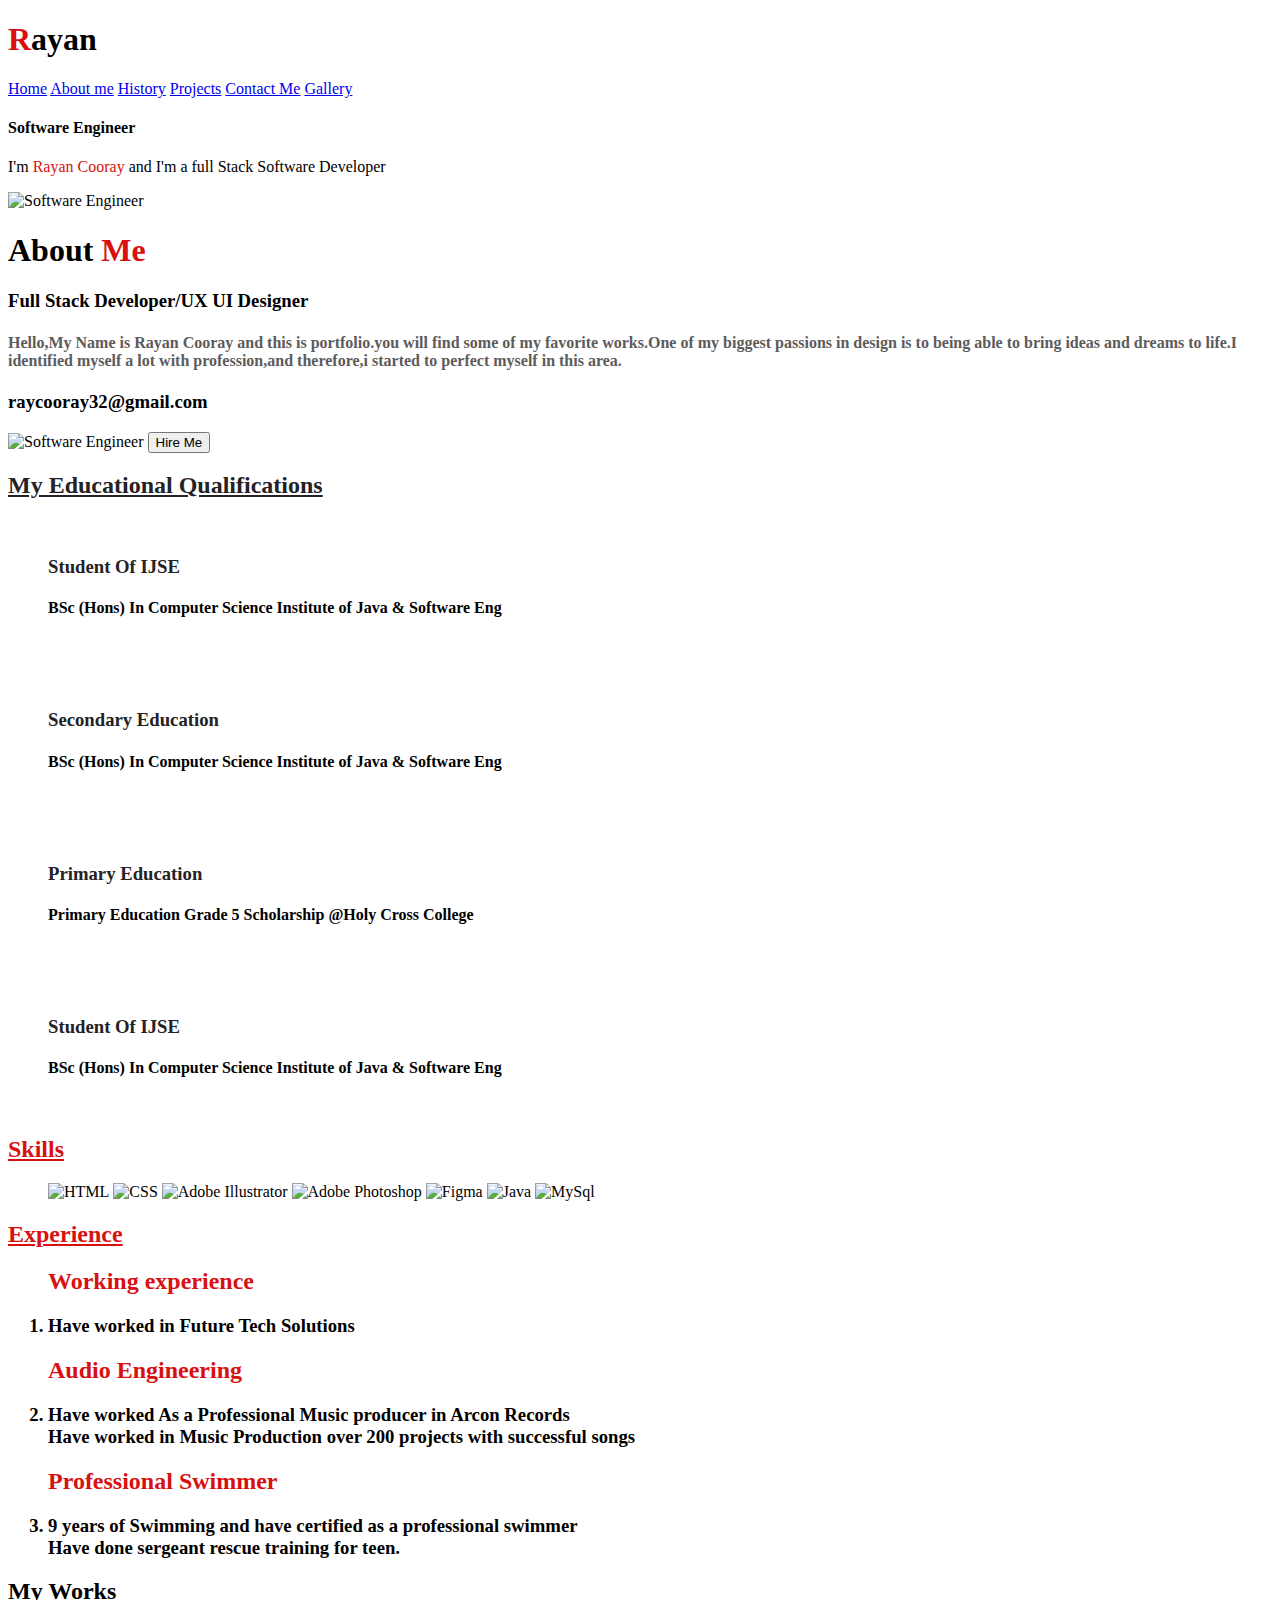
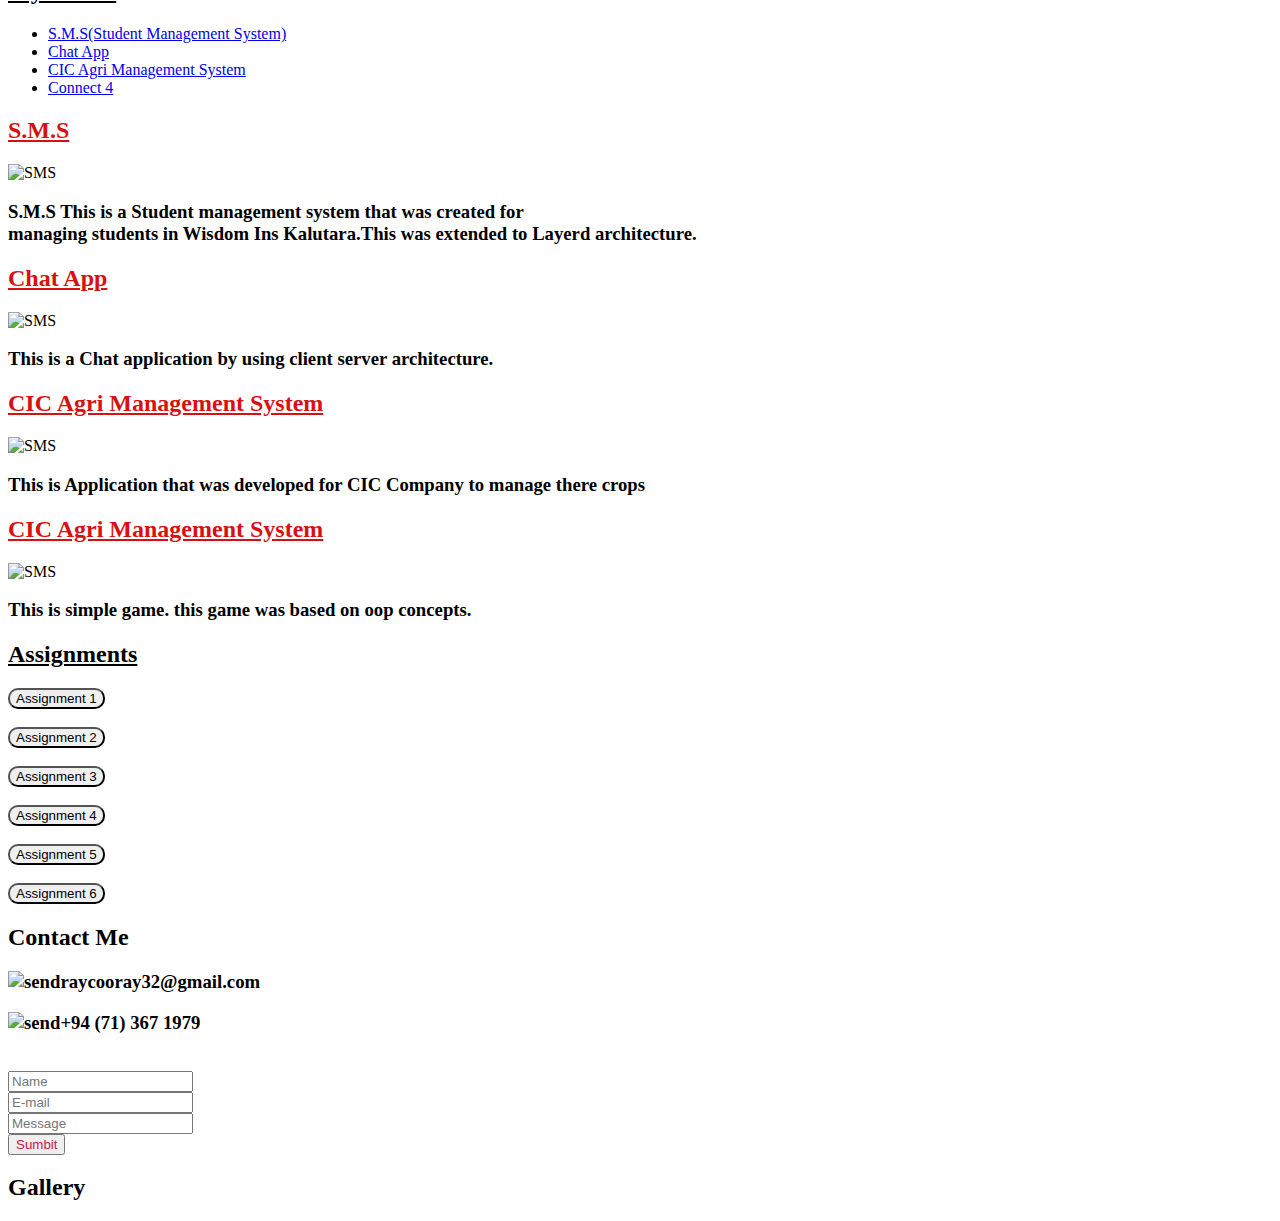
==== index.html @ 33681c3d "MyportForlio HTML rought coding full" ====
<!DOCTYPE html>
<html lang="en">
<head>
    <meta charset="UTF-8">
    <title>My PortFolio</title>
    <meta name="viewport" content="width=device-width,initial scale=1.0">

</head>
<body>

    <h1 ><span style="color: #d81010">R</span>ayan</h1>

    <aside>
        <nav>
            <a href="#home">Home</a>
            <a href="#About">About me</a>
            <a href="#HISTORY">History</a>
            <a href="#Projects">Projects</a>
            <a href="#Contact">Contact Me</a>
            <a href="##Gallery">Gallery</a>
        </nav>
    </aside>

    <h4>Software Engineer</h4>
    <p id="home">I'm <span style="color: #d81010">Rayan Cooray </span>and I'm a full Stack Software Developer</p>

    <section>
        <img  src="../MyPortFolio/assests/IMG_E2604.JPG"alt="Software Engineer" width="200">
    </section>


    <main>
<h1 id="About" >About <span style="color:#d81010">Me</span></h1>

<h3>Full Stack Developer/UX UI Designer</h3>

<h4><span style="color: #5d5b5b">Hello,My Name is Rayan Cooray and this is portfolio.you will
    find some of my favorite works.One of my biggest passions
    in design is to being able to bring ideas and dreams to life.I
    identified myself a lot with profession,and therefore,i started
    to perfect myself in this area.
    </span>
</h4>

<h3 style="color: black">raycooray32@gmail.com</h3>

    <img src="assests/WhatsApp%20Image%202023-07-10%20at%2013.52.28.jpg" alt="Software Engineer" width="200">

<button>Hire Me</button>

</main>

    <main>
    <h2 id="HISTORY" STYLE="color:#242225"><u>My Educational Qualifications</u></h2>
    <section1>
        <ol>
        <img src="assests/Screenshot_2023-07-10_130328-removebg-preview.png" alt="" width="100">
        <h3  style="color: #242225">Student Of IJSE</h3>
        <h4>
            BSc (Hons) In Computer Science

            Institute of Java
            & Software Eng
        </h4>
        </ol>
        <br>

    </section1>

    <section2>
        <ol>
        <img src="assests/Custom-dimensions-500x150-px-removebg-preview.png" alt="" width="200">
        <h3  style="color: #242225">Secondary Education </h3>
        <h4>
            BSc (Hons) In Computer Science

            Institute of Java
            & Software Eng
        </h4>
        </ol>
        <br>

    </section2>

        <section3>
            <ol>
            <img src="assests/Custom-dimensions-500x150-px-removebg-preview.png" alt="" width="200">
            <h3  style="color: #242225">Primary Education </h3>
            <h4>
                Primary
                Education

                Grade 5 Scholarship

                @Holy Cross
                College


            </h4>
            </ol>
            <br>

        </section3>


        <section4>
            <ol>
            <img src="assests/logo-1-removebg-preview.png" alt="" width="100">
            <h3  style="color: #242225">Student Of IJSE</h3>
            <h4>
                BSc (Hons) In Computer Science

                Institute of Java
                & Software Eng
            </h4>
            </ol>
            <br>

        </section4>


    </main>

    <main>
        <h2 style="color: #d81010"><u>Skills</u></h2>
        <OL>
        <img src="assests/icons8-html-96.png" alt="HTML">
        <img src="assests/icons8-css-96.png" alt="CSS">
        <img src="assests/icons8-illustrator-96.png" alt="Adobe Illustrator">
        <img src="assests/icons8-photoshop-96.png" alt="Adobe Photoshop">
        <img src="assests/icons8-figma-96.png" alt="Figma">
        <img src="assests/icons8-js-96.png" alt="Java">
        <img src="assests/icons8-mysql-96.png" alt="MySql">
        </OL>
    </main>

    <main>
        <h2 style="color: #d81010"><u>Experience</u></h2>

        <ol>
            <h2 style="color: #d81010">Working experience
                <h3><li>Have worked in Future Tech Solutions</li></h3>
            </h2>


            <h2 style="color: #d81010">Audio Engineering
                <h3><li>
                    Have worked As a Professional Music
                    producer in Arcon Records
                    <br>
                    Have worked in Music Production over 200
                    projects with successful songs</li></h3>
            </h2>


            <h2 style="color: #d81010">Professional Swimmer
                <h3><li>
                    9 years of Swimming and have
                    certified as a professional swimmer
                    <br>
                    Have done sergeant rescue training for
                    teen.</li></h3>
            </h2>

        </ol>


    </main>

    <main>
        <h2 id="Projects"><b><u>My Works</u></b></h2>
        <ul>
            <li><a href="#SMS">S.M.S(Student Management System)</a></li>
            <li><a href="#Chat App">Chat App</a></li>
            <li><a href="#CIC">CIC Agri Management System</a></li>
            <li><a href="#Connect 4">Connect 4</a></li>
        </ul>
        
        <section id="SMS">
            <h2 style="color: #d81010"><u><b>S.M.S</b></u></h2>
            <img src="assests/student-management-system.png" alt="SMS" width="300">
            <h3>
                S.M.S
                This is a Student
                management system
                that was created for <BR>
                managing students in Wisdom Ins Kalutara.This was extended to Layerd architecture.
            </h3>
        </section>

        <section 2 id="Chat App">
            <h2 style="color: #d81010"><u><b>Chat App</b></u></h2>
            <img src="assests/in-app-chat-blog-cover-image.png" alt="SMS" width="300">
            <h3>
                This is a Chat application by using
                client server architecture.
            </h3>
        </section>

        <section 3 id="CIC">
            <h2 style="color: #d81010"><u><b>CIC Agri Management System</b></u></h2>
            <img src="assests/CIC_Holdings_logo.png" alt="SMS" width="300">
            <h3>
                This is Application that was developed for
                CIC Company to manage there crops
            </h3>
        </section>

        <section 4 id="Connect 4">
            <h2 style="color: #d81010"><u><b>CIC Agri Management System</b></u></h2>
            <img src="assests/download.jpg" alt="SMS" width="300">
            <h3>
                This is simple game.
                this game was based on oop concepts.
            </h3>
        </section>

    </main>

    <main>
        <h2><u>Assignments</u></h2>
        <button style="border-radius: 10px"><img src="assests/icons8-assignment-100.png" alt="">Assignment 1</button>
        <br>
        <br>
        <button style="border-radius: 10px"><img src="assests/icons8-assignment-100.png" alt="">Assignment 2</button>
        <br>
        <br>
        <button style="border-radius: 10px"><img src="assests/icons8-assignment-100.png" alt="">Assignment 3</button>
        <br>
        <br>
        <button style="border-radius: 10px"><img src="assests/icons8-assignment-100.png" alt="">Assignment 4</button>
        <br>
        <br>
        <button style="border-radius: 10px"><img src="assests/icons8-assignment-100.png" alt="">Assignment 5</button>
        <br>
        <br>
        <button style="border-radius: 10px"><img src="assests/icons8-assignment-100.png" alt="">Assignment 6</button>
    </main>

    <main>
        <h2 id="Contact">Contact Me</h2>
        <h3><img src="assests/icons8-send-100%20(1).png" alt="send" width="30">raycooray32@gmail.com</h3>
        <h3><img src="assests/icons8-call-96.png" alt="send" width="30">+94 (71) 367 1979</h3>
        <br>

        <input type="text"  placeholder="Name">
        <br>
        <input type="email" placeholder="E-mail" >
        <br>
        <input type="text" placeholder="Message">
        <br>
        <button style=color:#cd173f>Sumbit</button>
<!--        <input style="color: #d81010" type="button" value="sumbit">-->


    </main>

    <main>
        <h2 id="#Gallery">Gallery</h2>
    </main>




</body>

</html>
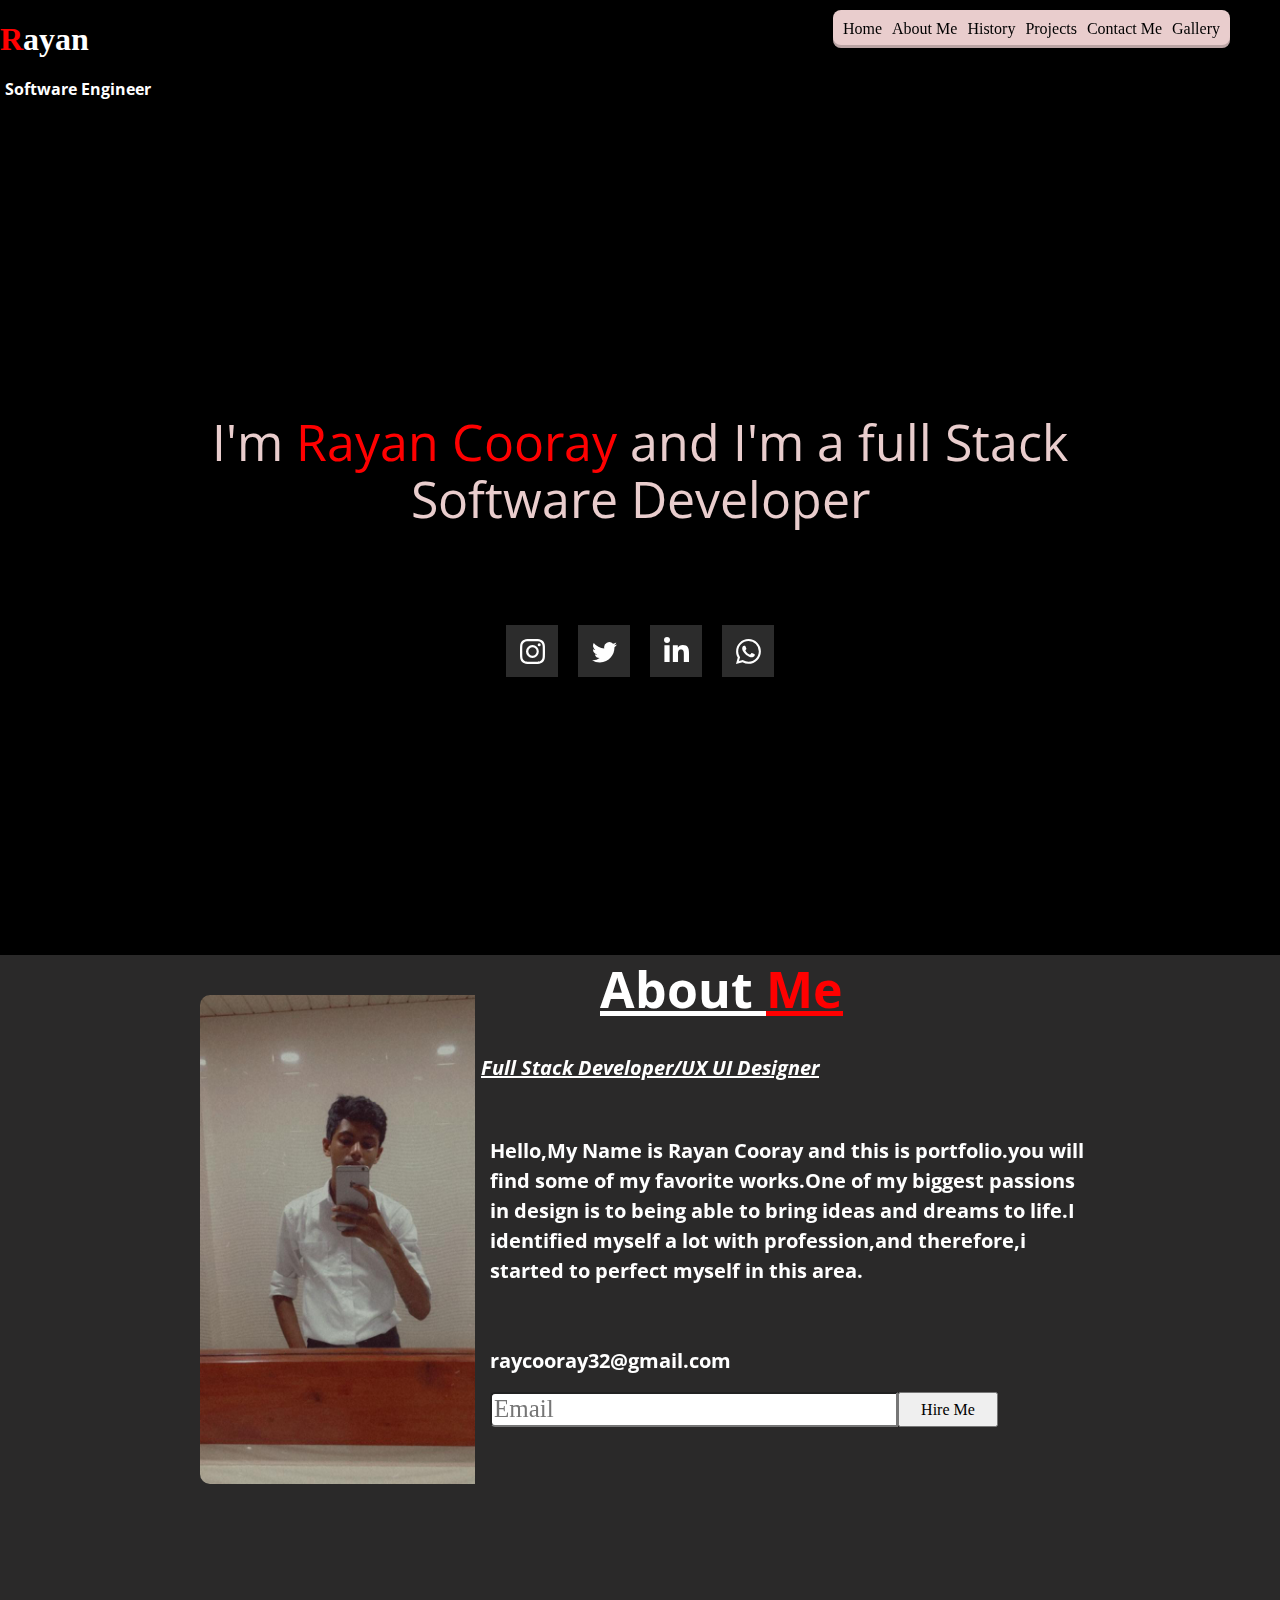
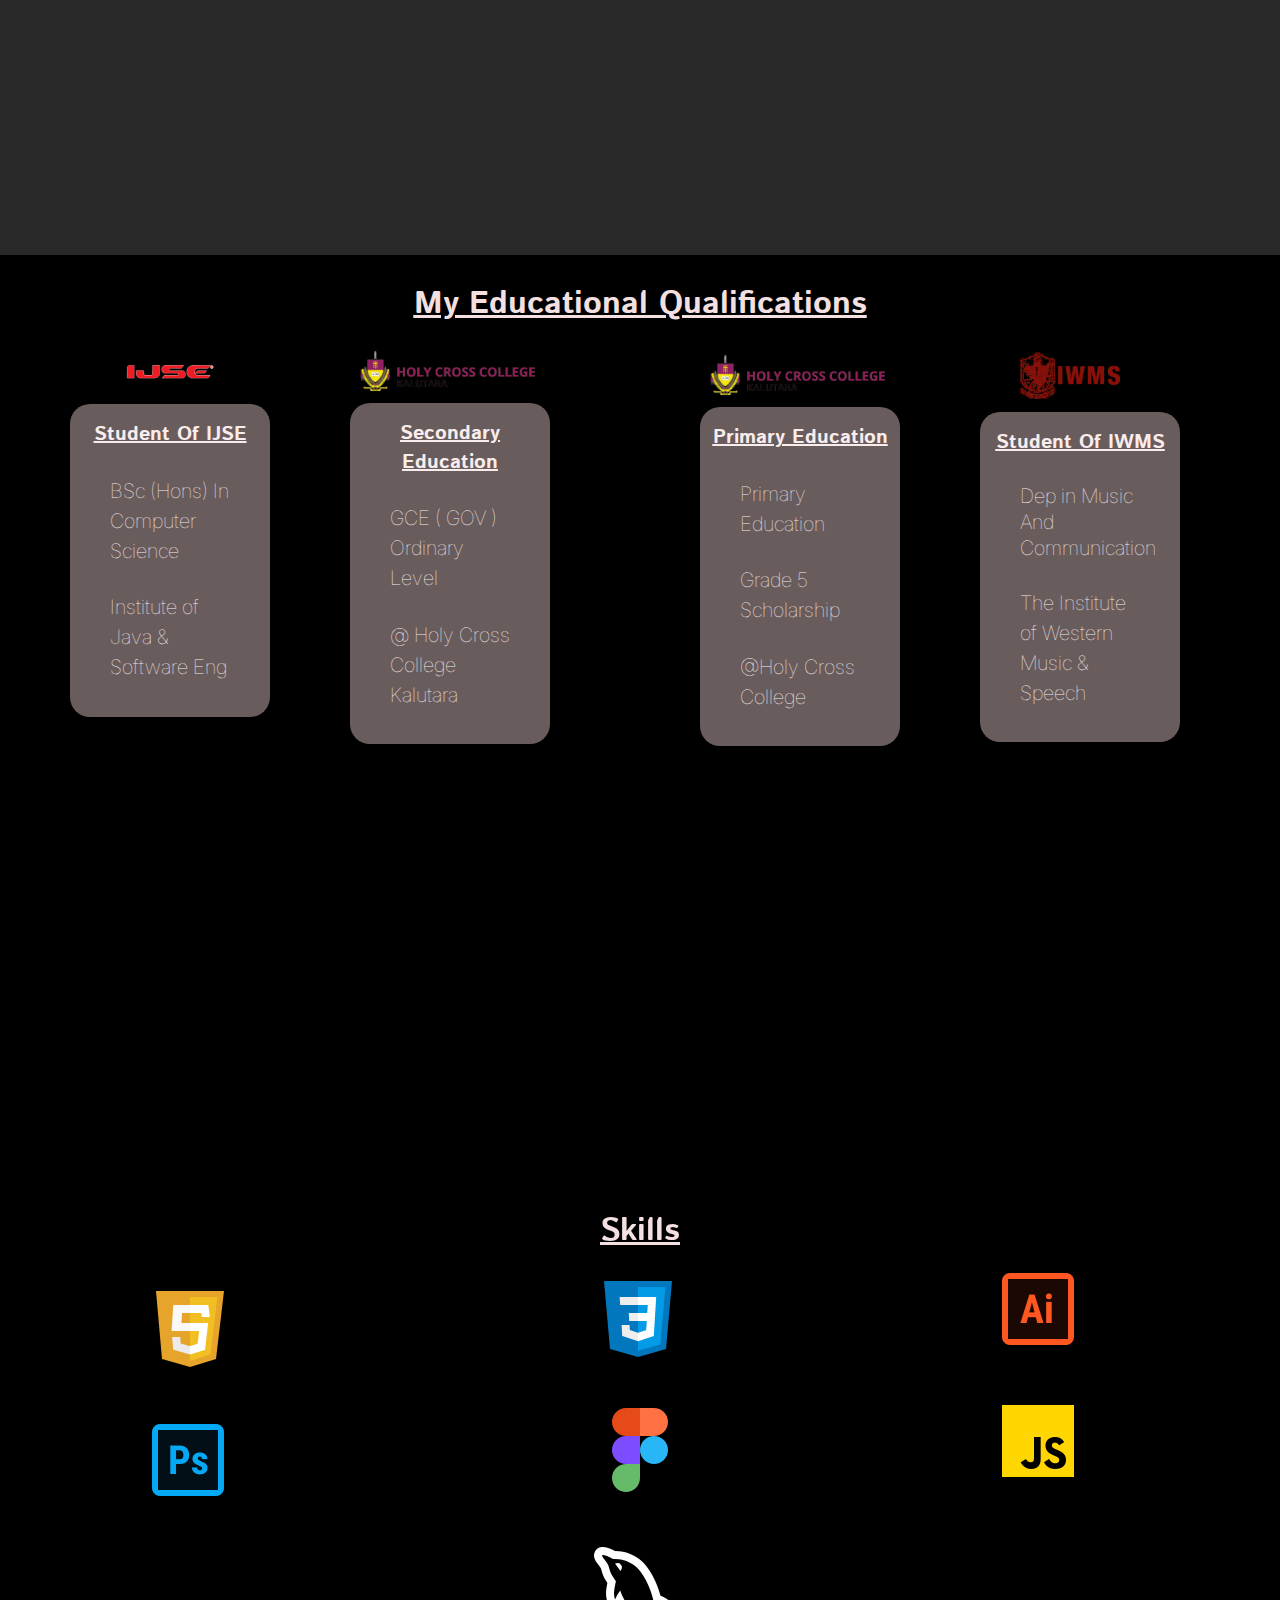
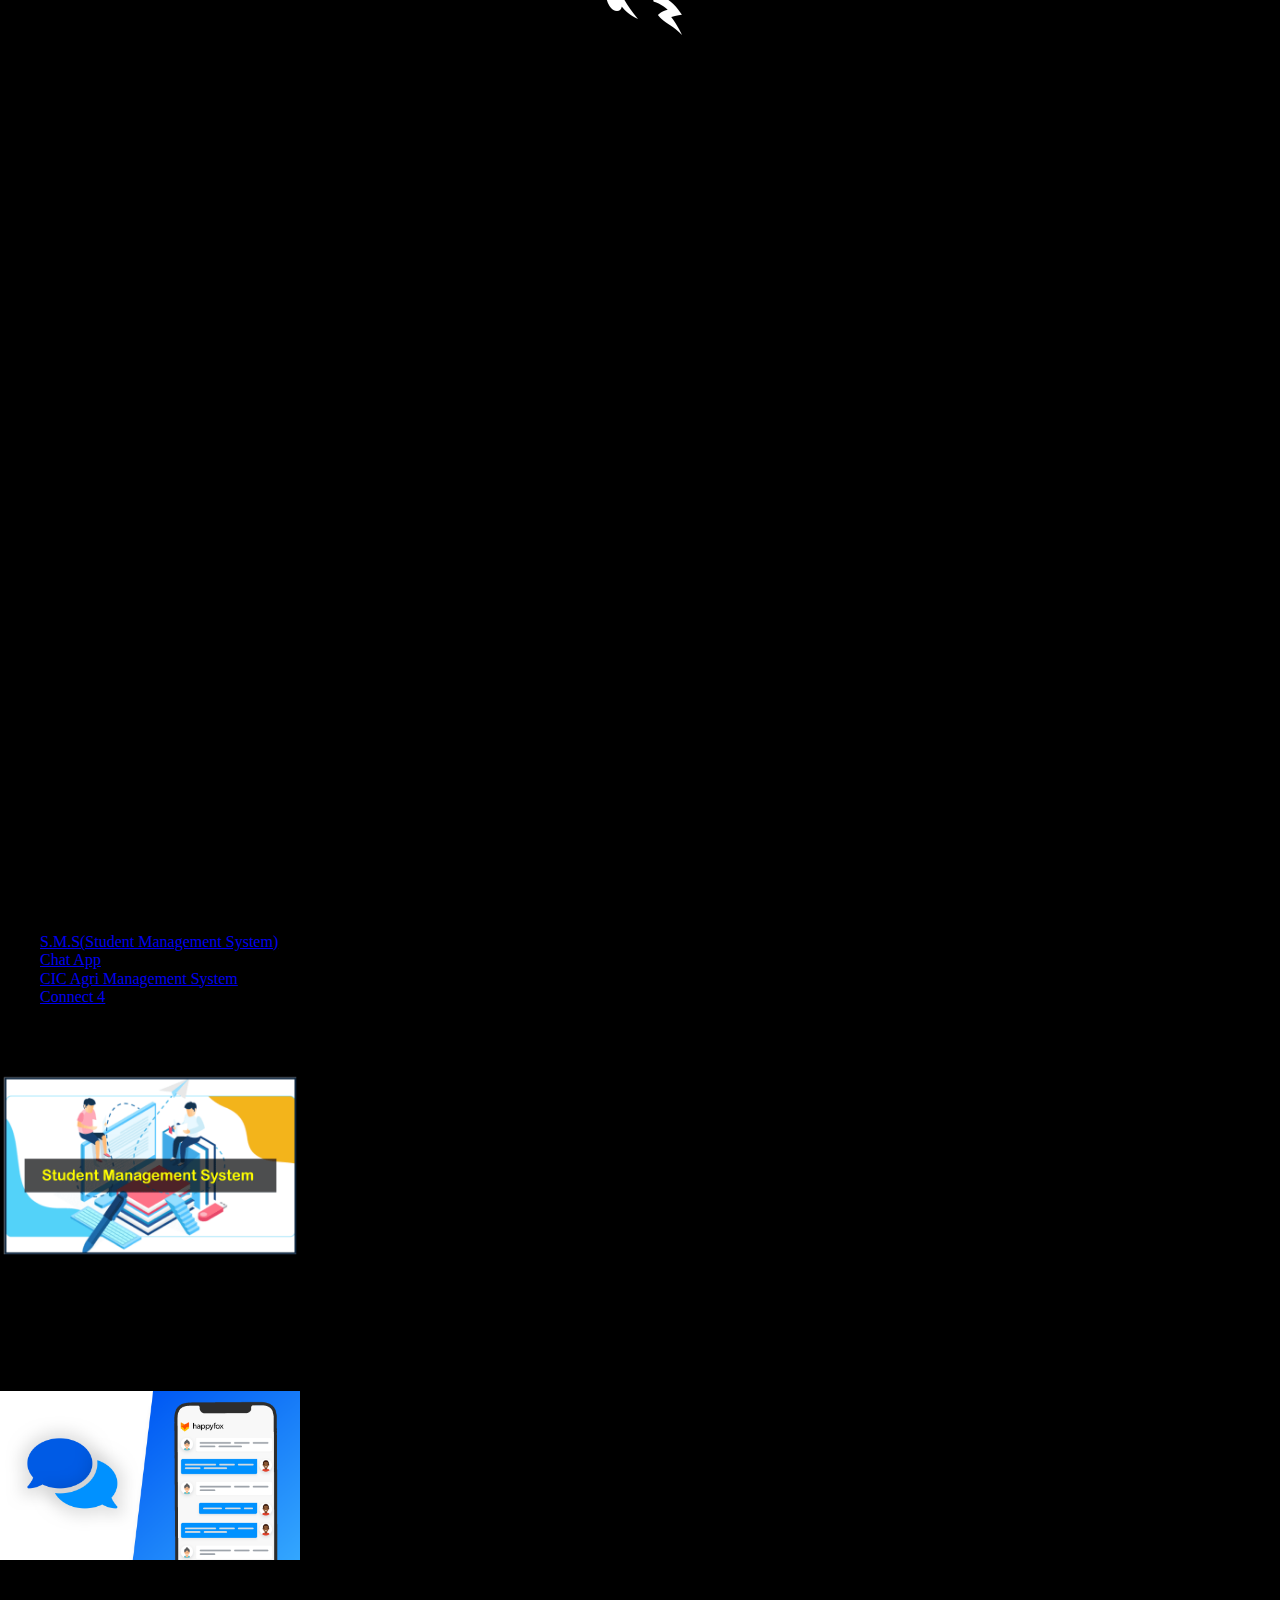
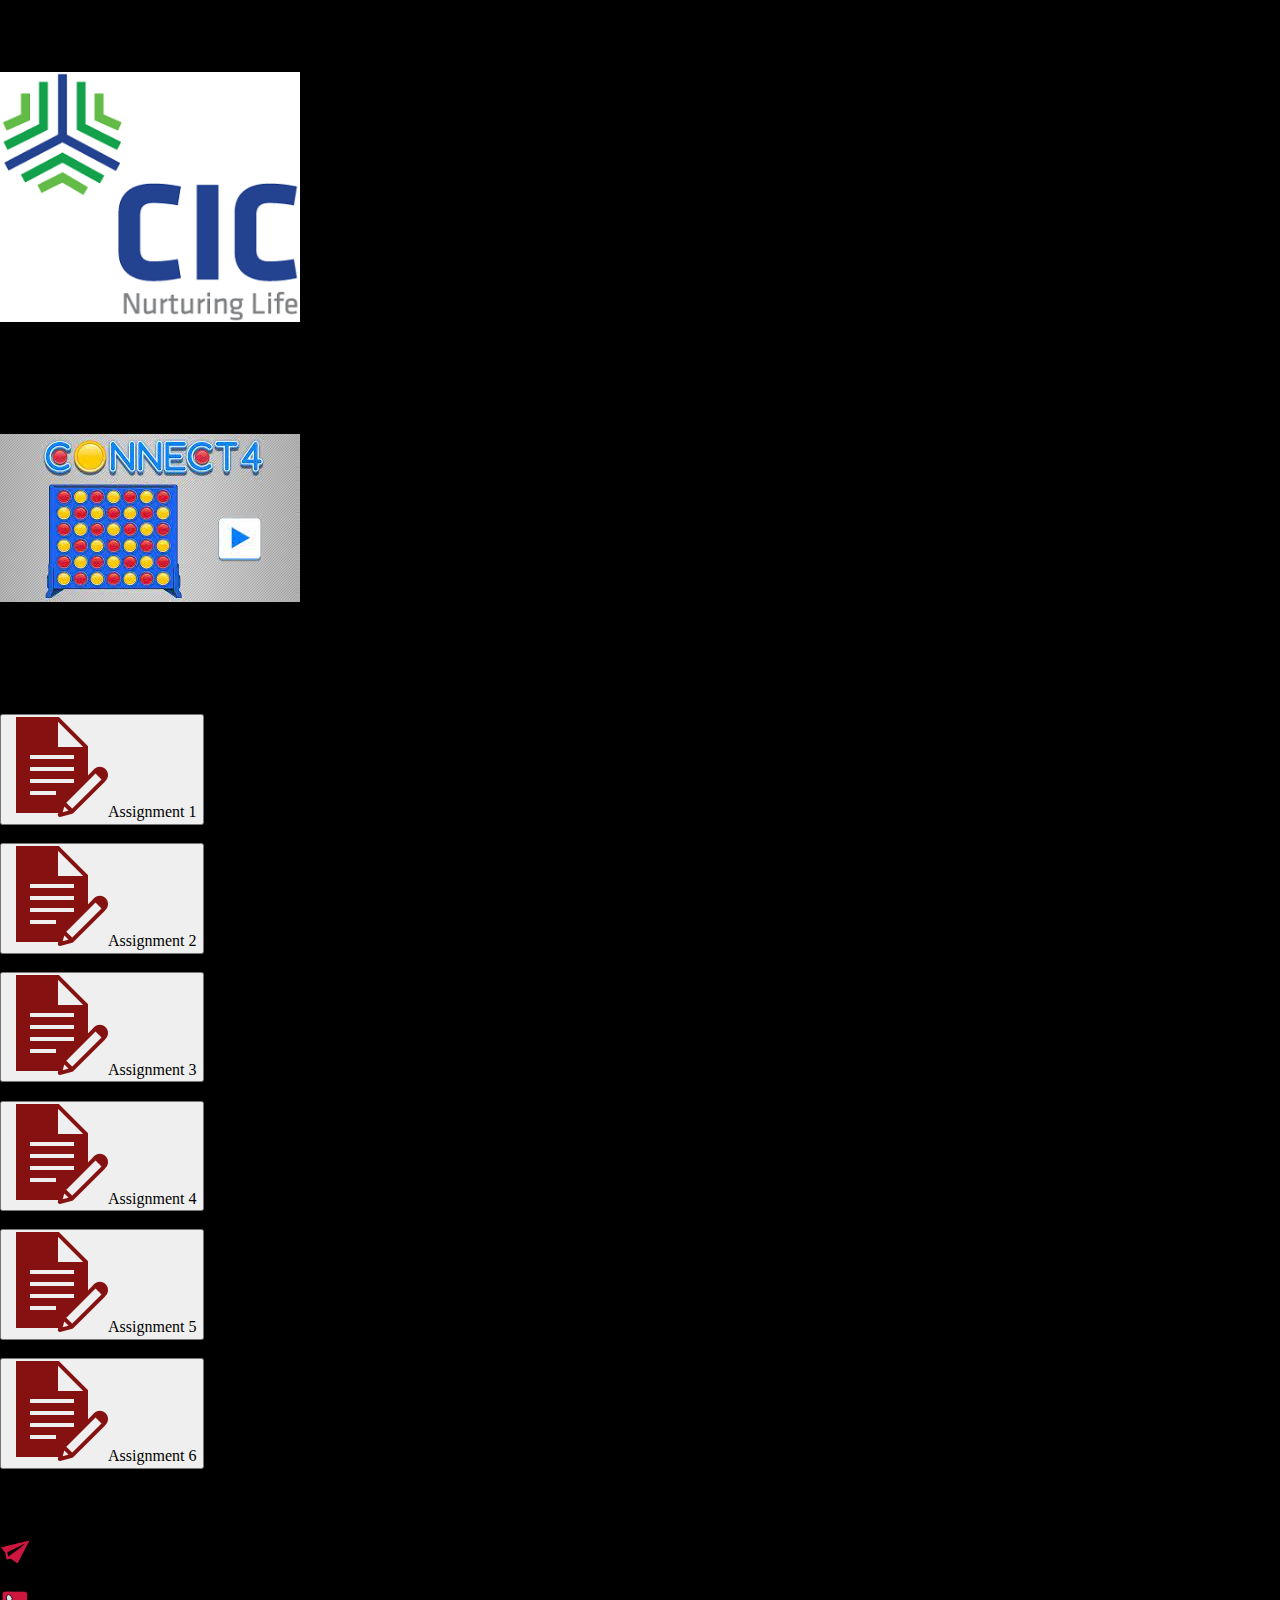
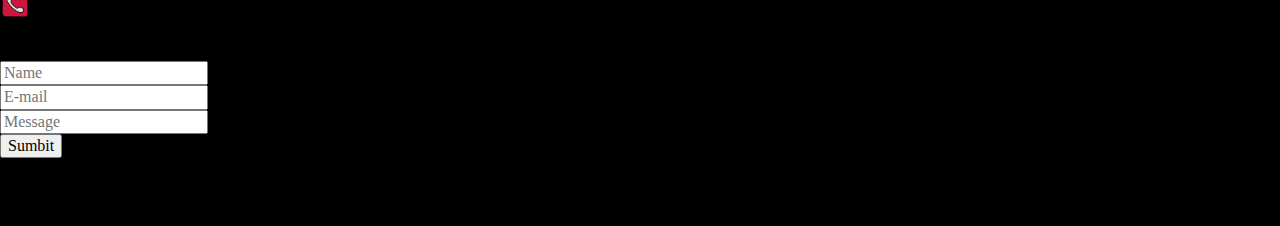
==== commit 0eee3a08: "css of the portfolio" ====
--- a/index.html
+++ b/index.html
@@ -1,40 +1,101 @@
 <!DOCTYPE html>
-<html lang="en">
+<html lang="en" xmlns="http://www.w3.org/1999/html">
 <head>
     <meta charset="UTF-8">
     <title>My PortFolio</title>
     <meta name="viewport" content="width=device-width,initial scale=1.0">
 
+    <link rel="stylesheet" href="../MyPortFolio/assests/fontawesome/css/all.min.css">
+    <link rel="stylesheet" href="assests/css/myportfoliostyle.css">
+    <link rel="stylesheet" href="assests/css/normalize.css">
+    <link rel="preconnect" href="https://fonts.googleapis.com">
+    <link rel="preconnect" href="https://fonts.gstatic.com" crossorigin>
+    <link href="https://fonts.googleapis.com/css2?family=Open+Sans:wght@300&family=Orbitron&display=swap" rel="stylesheet">
+
+
+    <link rel="preconnect" href="https://fonts.googleapis.com">
+    <link rel="preconnect" href="https://fonts.gstatic.com" crossorigin>
+    <link href="https://fonts.googleapis.com/css2?family=Istok+Web&family=Open+Sans:wght@300&family=Orbitron&display=swap" rel="stylesheet">
+
+
+    <link rel="preconnect" href="https://fonts.googleapis.com">
+    <link rel="preconnect" href="https://fonts.gstatic.com" crossorigin>
+    <link href="https://fonts.googleapis.com/css2?family=Inter:wght@100&family=Istok+Web&family=Open+Sans:wght@300&display=swap" rel="stylesheet">
+
+
 </head>
 <body>
 
-    <h1 ><span style="color: #d81010">R</span>ayan</h1>
-
-    <aside>
-        <nav>
-            <a href="#home">Home</a>
-            <a href="#About">About me</a>
-            <a href="#HISTORY">History</a>
-            <a href="#Projects">Projects</a>
-            <a href="#Contact">Contact Me</a>
-            <a href="##Gallery">Gallery</a>
+<main id="main1">
+    <h1 class="headName" id="home" ><span>R</span>ayan</h1>
+
+<!--    <button class="buttonmain" ><img src="../MyPortFolio/assests/icons8-menu-50.png"></button>-->
+
+    <aside class="asideMain1">
+        <nav class="navigationbar">
+           <a href="#home">Home </a>
+           <a href="#About">About Me </a>
+           <a href="#HISTORY">History </a>
+           <a href="#Projects">Projects </a>
+           <a href="#Contact">Contact Me </a>
+           <a href="##Gallery">Gallery </a>
+
         </nav>
     </aside>
 
-    <h4>Software Engineer</h4>
-    <p id="home">I'm <span style="color: #d81010">Rayan Cooray </span>and I'm a full Stack Software Developer</p>
-
-    <section>
-        <img  src="../MyPortFolio/assests/IMG_E2604.JPG"alt="Software Engineer" width="200">
-    </section>
-
-
-    <main>
-<h1 id="About" >About <span style="color:#d81010">Me</span></h1>
-
-<h3>Full Stack Developer/UX UI Designer</h3>
-
-<h4><span style="color: #5d5b5b">Hello,My Name is Rayan Cooray and this is portfolio.you will
+    <h4 >Software Engineer</h4>
+
+    <p  >I'm <span >Rayan Cooray </span>and I'm a full Stack </br> Software Developer</p>
+
+<!--   <div id="divdp">-->
+<!--        <img class="profile_image"  src="../MyPortFolio/assests/IMG_E2604.JPG"alt="Software Engineer" width="200">-->
+<!--   </div>-->
+
+    <div class="card">
+        <a href="#" class="socialContainer containerOne">
+            <svg class="socialSvg instagramSvg"  viewBox="0 0 16 16"> <path d="M8 0C5.829 0 5.556.01 4.703.048 3.85.088 3.269.222 2.76.42a3.917 3.917 0 0 0-1.417.923A3.927 3.927 0 0 0 .42 2.76C.222 3.268.087 3.85.048 4.7.01 5.555 0 5.827 0 8.001c0 2.172.01 2.444.048 3.297.04.852.174 1.433.372 1.942.205.526.478.972.923 1.417.444.445.89.719 1.416.923.51.198 1.09.333 1.942.372C5.555 15.99 5.827 16 8 16s2.444-.01 3.298-.048c.851-.04 1.434-.174 1.943-.372a3.916 3.916 0 0 0 1.416-.923c.445-.445.718-.891.923-1.417.197-.509.332-1.09.372-1.942C15.99 10.445 16 10.173 16 8s-.01-2.445-.048-3.299c-.04-.851-.175-1.433-.372-1.941a3.926 3.926 0 0 0-.923-1.417A3.911 3.911 0 0 0 13.24.42c-.51-.198-1.092-.333-1.943-.372C10.443.01 10.172 0 7.998 0h.003zm-.717 1.442h.718c2.136 0 2.389.007 3.232.046.78.035 1.204.166 1.486.275.373.145.64.319.92.599.28.28.453.546.598.92.11.281.24.705.275 1.485.039.843.047 1.096.047 3.231s-.008 2.389-.047 3.232c-.035.78-.166 1.203-.275 1.485a2.47 2.47 0 0 1-.599.919c-.28.28-.546.453-.92.598-.28.11-.704.24-1.485.276-.843.038-1.096.047-3.232.047s-2.39-.009-3.233-.047c-.78-.036-1.203-.166-1.485-.276a2.478 2.478 0 0 1-.92-.598 2.48 2.48 0 0 1-.6-.92c-.109-.281-.24-.705-.275-1.485-.038-.843-.046-1.096-.046-3.233 0-2.136.008-2.388.046-3.231.036-.78.166-1.204.276-1.486.145-.373.319-.64.599-.92.28-.28.546-.453.92-.598.282-.11.705-.24 1.485-.276.738-.034 1.024-.044 2.515-.045v.002zm4.988 1.328a.96.96 0 1 0 0 1.92.96.96 0 0 0 0-1.92zm-4.27 1.122a4.109 4.109 0 1 0 0 8.217 4.109 4.109 0 0 0 0-8.217zm0 1.441a2.667 2.667 0 1 1 0 5.334 2.667 2.667 0 0 1 0-5.334z"></path> </svg>
+        </a>
+
+        <a href="#" class="socialContainer containerTwo">
+            <svg class="socialSvg twitterSvg" viewBox="0 0 16 16"> <path d="M5.026 15c6.038 0 9.341-5.003 9.341-9.334 0-.14 0-.282-.006-.422A6.685 6.685 0 0 0 16 3.542a6.658 6.658 0 0 1-1.889.518 3.301 3.301 0 0 0 1.447-1.817 6.533 6.533 0 0 1-2.087.793A3.286 3.286 0 0 0 7.875 6.03a9.325 9.325 0 0 1-6.767-3.429 3.289 3.289 0 0 0 1.018 4.382A3.323 3.323 0 0 1 .64 6.575v.045a3.288 3.288 0 0 0 2.632 3.218 3.203 3.203 0 0 1-.865.115 3.23 3.23 0 0 1-.614-.057 3.283 3.283 0 0 0 3.067 2.277A6.588 6.588 0 0 1 .78 13.58a6.32 6.32 0 0 1-.78-.045A9.344 9.344 0 0 0 5.026 15z"></path> </svg>              </a>
+
+        <a href="#" class="socialContainer containerThree">
+            <svg class="socialSvg linkdinSvg"  viewBox="0 0 448 512"><path d="M100.28 448H7.4V148.9h92.88zM53.79 108.1C24.09 108.1 0 83.5 0 53.8a53.79 53.79 0 0 1 107.58 0c0 29.7-24.1 54.3-53.79 54.3zM447.9 448h-92.68V302.4c0-34.7-.7-79.2-48.29-79.2-48.29 0-55.69 37.7-55.69 76.7V448h-92.78V148.9h89.08v40.8h1.3c12.4-23.5 42.69-48.3 87.88-48.3 94 0 111.28 61.9 111.28 142.3V448z"></path></svg>
+        </a>
+
+        <a href="#" class="socialContainer containerFour">
+            <svg class="socialSvg whatsappSvg" viewBox="0 0 16 16"> <path d="M13.601 2.326A7.854 7.854 0 0 0 7.994 0C3.627 0 .068 3.558.064 7.926c0 1.399.366 2.76 1.057 3.965L0 16l4.204-1.102a7.933 7.933 0 0 0 3.79.965h.004c4.368 0 7.926-3.558 7.93-7.93A7.898 7.898 0 0 0 13.6 2.326zM7.994 14.521a6.573 6.573 0 0 1-3.356-.92l-.24-.144-2.494.654.666-2.433-.156-.251a6.56 6.56 0 0 1-1.007-3.505c0-3.626 2.957-6.584 6.591-6.584a6.56 6.56 0 0 1 4.66 1.931 6.557 6.557 0 0 1 1.928 4.66c-.004 3.639-2.961 6.592-6.592 6.592zm3.615-4.934c-.197-.099-1.17-.578-1.353-.646-.182-.065-.315-.099-.445.099-.133.197-.513.646-.627.775-.114.133-.232.148-.43.05-.197-.1-.836-.308-1.592-.985-.59-.525-.985-1.175-1.103-1.372-.114-.198-.011-.304.088-.403.087-.088.197-.232.296-.346.1-.114.133-.198.198-.33.065-.134.034-.248-.015-.347-.05-.099-.445-1.076-.612-1.47-.16-.389-.323-.335-.445-.34-.114-.007-.247-.007-.38-.007a.729.729 0 0 0-.529.247c-.182.198-.691.677-.691 1.654 0 .977.71 1.916.81 2.049.098.133 1.394 2.132 3.383 2.992.47.205.84.326 1.129.418.475.152.904.129 1.246.08.38-.058 1.171-.48 1.338-.943.164-.464.164-.86.114-.943-.049-.084-.182-.133-.38-.232z"></path> </svg>
+        </a>
+    </div>
+
+    <!--    <div class="main">-->
+<!--        <div class="up">-->
+<!--            <button class="card1">-->
+<!--                <svg xmlns="http://www.w3.org/2000/svg" xmlns:xlink="http://www.w3.org/1999/xlink" viewBox="0,0,256,256" width="30px" height="30px" fill-rule="nonzero" class="instagram"><g fill-rule="nonzero" stroke="none" stroke-width="1" stroke-linecap="butt" stroke-linejoin="miter" stroke-miterlimit="10" stroke-dasharray="" stroke-dashoffset="0" font-family="none" font-weight="none" font-size="none" text-anchor="none" style="mix-blend-mode: normal"><g transform="scale(8,8)"><path d="M11.46875,5c-3.55078,0 -6.46875,2.91406 -6.46875,6.46875v9.0625c0,3.55078 2.91406,6.46875 6.46875,6.46875h9.0625c3.55078,0 6.46875,-2.91406 6.46875,-6.46875v-9.0625c0,-3.55078 -2.91406,-6.46875 -6.46875,-6.46875zM11.46875,7h9.0625c2.47266,0 4.46875,1.99609 4.46875,4.46875v9.0625c0,2.47266 -1.99609,4.46875 -4.46875,4.46875h-9.0625c-2.47266,0 -4.46875,-1.99609 -4.46875,-4.46875v-9.0625c0,-2.47266 1.99609,-4.46875 4.46875,-4.46875zM21.90625,9.1875c-0.50391,0 -0.90625,0.40234 -0.90625,0.90625c0,0.50391 0.40234,0.90625 0.90625,0.90625c0.50391,0 0.90625,-0.40234 0.90625,-0.90625c0,-0.50391 -0.40234,-0.90625 -0.90625,-0.90625zM16,10c-3.30078,0 -6,2.69922 -6,6c0,3.30078 2.69922,6 6,6c3.30078,0 6,-2.69922 6,-6c0,-3.30078 -2.69922,-6 -6,-6zM16,12c2.22266,0 4,1.77734 4,4c0,2.22266 -1.77734,4 -4,4c-2.22266,0 -4,-1.77734 -4,-4c0,-2.22266 1.77734,-4 4,-4z"></path></g></g></svg>-->
+<!--            </button>-->
+<!--            <button class="card2">-->
+<!--                <svg xmlns="http://www.w3.org/2000/svg" viewBox="0 0 48 48" width="30px" height="30px" class="twitter"><path d="M42,12.429c-1.323,0.586-2.746,0.977-4.247,1.162c1.526-0.906,2.7-2.351,3.251-4.058c-1.428,0.837-3.01,1.452-4.693,1.776C34.967,9.884,33.05,9,30.926,9c-4.08,0-7.387,3.278-7.387,7.32c0,0.572,0.067,1.129,0.193,1.67c-6.138-0.308-11.582-3.226-15.224-7.654c-0.64,1.082-1,2.349-1,3.686c0,2.541,1.301,4.778,3.285,6.096c-1.211-0.037-2.351-0.374-3.349-0.914c0,0.022,0,0.055,0,0.086c0,3.551,2.547,6.508,5.923,7.181c-0.617,0.169-1.269,0.263-1.941,0.263c-0.477,0-0.942-0.054-1.392-0.135c0.94,2.902,3.667,5.023,6.898,5.086c-2.528,1.96-5.712,3.134-9.174,3.134c-0.598,0-1.183-0.034-1.761-0.104C9.268,36.786,13.152,38,17.321,38c13.585,0,21.017-11.156,21.017-20.834c0-0.317-0.01-0.633-0.025-0.945C39.763,15.197,41.013,13.905,42,12.429"></path></svg>-->
+<!--            </button>-->
+<!--        </div>-->
+<!--        <div class="down">-->
+<!--            <button class="card3">-->
+<!--                <svg xmlns="http://www.w3.org/2000/svg" viewBox="0 0 30 30" width="30px" height="30px" class="github">    <path d="M15,3C8.373,3,3,8.373,3,15c0,5.623,3.872,10.328,9.092,11.63C12.036,26.468,12,26.28,12,26.047v-2.051 c-0.487,0-1.303,0-1.508,0c-0.821,0-1.551-0.353-1.905-1.009c-0.393-0.729-0.461-1.844-1.435-2.526 c-0.289-0.227-0.069-0.486,0.264-0.451c0.615,0.174,1.125,0.596,1.605,1.222c0.478,0.627,0.703,0.769,1.596,0.769 c0.433,0,1.081-0.025,1.691-0.121c0.328-0.833,0.895-1.6,1.588-1.962c-3.996-0.411-5.903-2.399-5.903-5.098 c0-1.162,0.495-2.286,1.336-3.233C9.053,10.647,8.706,8.73,9.435,8c1.798,0,2.885,1.166,3.146,1.481C13.477,9.174,14.461,9,15.495,9 c1.036,0,2.024,0.174,2.922,0.483C18.675,9.17,19.763,8,21.565,8c0.732,0.731,0.381,2.656,0.102,3.594 c0.836,0.945,1.328,2.066,1.328,3.226c0,2.697-1.904,4.684-5.894,5.097C18.199,20.49,19,22.1,19,23.313v2.734 c0,0.104-0.023,0.179-0.035,0.268C23.641,24.676,27,20.236,27,15C27,8.373,21.627,3,15,3z"></path></svg>-->
+<!--            </button>-->
+<!--            <button class="card4">-->
+<!--                <svg height="30px" width="30px" viewBox="0 0 48 48" xmlns="http://www.w3.org/2000/svg" class="discord"><path d="M40,12c0,0-4.585-3.588-10-4l-0.488,0.976C34.408,10.174,36.654,11.891,39,14c-4.045-2.065-8.039-4-15-4s-10.955,1.935-15,4c2.346-2.109,5.018-4.015,9.488-5.024L18,8c-5.681,0.537-10,4-10,4s-5.121,7.425-6,22c5.162,5.953,13,6,13,6l1.639-2.185C13.857,36.848,10.715,35.121,8,32c3.238,2.45,8.125,5,16,5s12.762-2.55,16-5c-2.715,3.121-5.857,4.848-8.639,5.815L33,40c0,0,7.838-0.047,13-6C45.121,19.425,40,12,40,12z M17.5,30c-1.933,0-3.5-1.791-3.5-4c0-2.209,1.567-4,3.5-4s3.5,1.791,3.5,4C21,28.209,19.433,30,17.5,30z M30.5,30c-1.933,0-3.5-1.791-3.5-4c0-2.209,1.567-4,3.5-4s3.5,1.791,3.5,4C34,28.209,32.433,30,30.5,30z"></path></svg>-->
+<!--            </button>-->
+<!--        </div>-->
+<!--    </div>-->
+
+
+</main>
+
+<main>
+<h1 id="About" >About <span>Me</span></h1>
+
+<h3 id="full">Full Stack Developer/UX UI Designer</h3>
+
+<h4><span >Hello,My Name is Rayan Cooray and this is portfolio.you will
     find some of my favorite works.One of my biggest passions
     in design is to being able to bring ideas and dreams to life.I
     identified myself a lot with profession,and therefore,i started
@@ -42,108 +103,157 @@
     </span>
 </h4>
 
-<h3 style="color: black">raycooray32@gmail.com</h3>
-
-    <img src="assests/WhatsApp%20Image%202023-07-10%20at%2013.52.28.jpg" alt="Software Engineer" width="200">
-
-<button>Hire Me</button>
+<h3 id="h3email">raycooray32@gmail.com</h3>
+
+    <img id="aboutpic" src="assests/WhatsApp%20Image%202023-07-10%20at%2013.52.28.jpg" alt="Software Engineer" width="275">
+
+    <form>
+        <input type="email" id="Email" placeholder="Email" name="Email">
+        <div id="fontawersome_email">
+            <i  class="fa-solid fa-envelope fa-beat-fade fa-2xl"></i>
+        </div>
+
+        <button type="submit" id="hireme">Hire Me</button>
+    </form>
 
 </main>
 
-    <main>
-    <h2 id="HISTORY" STYLE="color:#242225"><u>My Educational Qualifications</u></h2>
-    <section1>
+<main id="1">
+    <h2 id="HISTORY" ><u>My Educational Qualifications</u></h2>
+    <section id="se1">
         <ol>
-        <img src="assests/Screenshot_2023-07-10_130328-removebg-preview.png" alt="" width="100">
-        <h3  style="color: #242225">Student Of IJSE</h3>
-        <h4>
+        <h3 id="studentof">Student Of IJSE</h3>
+        <h4 id="bsc">
             BSc (Hons) In Computer Science
-
+        </h4>
+            <h4 id="inst">
             Institute of Java
             & Software Eng
+            </h4>
+        </ol>
+        <br>
+
+    </section>
+        <div id="imgijse">
+            <img  src="assests/Screenshot_2023-07-10_130328-removebg-preview.png" alt="" width="100">
+        </div>
+
+    <section id="se2">
+        <ol>
+        <h3 id="secondoryedcation"><u>Secondary Education</u> </h3>
+        <h4 id="bsc2">
+<!--            BSc (Hons) In Computer Science-->
+            GCE ( GOV )   Ordinary  Level
+        </h4>
+            <h4 id="inst2">
+            @
+            Holy Cross College Kalutara
+
         </h4>
         </ol>
         <br>
-
-    </section1>
-
-    <section2>
-        <ol>
+    </section>
+    <div id="imgeholycross1">
         <img src="assests/Custom-dimensions-500x150-px-removebg-preview.png" alt="" width="200">
-        <h3  style="color: #242225">Secondary Education </h3>
-        <h4>
-            BSc (Hons) In Computer Science
-
-            Institute of Java
-            & Software Eng
-        </h4>
-        </ol>
-        <br>
-
-    </section2>
-
-        <section3>
+    </div>
+
+        <section id="se3">
             <ol>
-            <img src="assests/Custom-dimensions-500x150-px-removebg-preview.png" alt="" width="200">
-            <h3  style="color: #242225">Primary Education </h3>
-            <h4>
+            <h3 id="primayedu" ><u>Primary Education</u></h3>
+            <h4 id="bsc3">
                 Primary
                 Education
-
+            </h4>
+                <h4 id="ins3">
                 Grade 5 Scholarship
-
-                @Holy Cross
-                College
-
-
             </h4>
+                <h4 id="primayholy">
+                    @Holy Cross
+                    College
+                </h4>
             </ol>
             <br>
 
-        </section3>
-
-
-        <section4>
+        </section>
+        <div id="imgprimayholy">
+            <img src="assests/Custom-dimensions-500x150-px-removebg-preview.png" alt="" width="200">
+
+        </div>
+
+        <section id="se4">
             <ol>
-            <img src="assests/logo-1-removebg-preview.png" alt="" width="100">
-            <h3  style="color: #242225">Student Of IJSE</h3>
-            <h4>
-                BSc (Hons) In Computer Science
-
-                Institute of Java
-                & Software Eng
+            <h3 id="iwmsstudent"  ><u>Student Of IWMS</u></h3>
+            <h4 id="bsc4">
+<!--                BSc (Hons) In Computer Science-->
+                Dep in Music  And Communication
             </h4>
+                <h4 id="ins4">
+                    The Institute of Western Music & Speech
+                </h4>
             </ol>
             <br>
 
-        </section4>
-
-
-    </main>
-
-    <main>
-        <h2 style="color: #d81010"><u>Skills</u></h2>
+        </section>
+    <div id="imgiwms">
+        <img src="assests/logo-1-removebg-preview.png" alt="" width="100">
+    </div>
+
+
+    </main>
+
+<main id="2">
+        <h2>Skills</h2>
         <OL>
-        <img src="assests/icons8-html-96.png" alt="HTML">
-        <img src="assests/icons8-css-96.png" alt="CSS">
-        <img src="assests/icons8-illustrator-96.png" alt="Adobe Illustrator">
-        <img src="assests/icons8-photoshop-96.png" alt="Adobe Photoshop">
-        <img src="assests/icons8-figma-96.png" alt="Figma">
-        <img src="assests/icons8-js-96.png" alt="Java">
-        <img src="assests/icons8-mysql-96.png" alt="MySql">
+        <div id="htmlpng">
+            <img src="assests/icons8-html-96.png" alt="HTML">
+        </div>
+
+
+        <div id="csspng">
+            <img src="assests/icons8-css-96.png" alt="CSS">
+
+        </div>
+
+
+        <div id="illustratorpng">
+            <img src="assests/icons8-illustrator-96.png" alt="Adobe Illustrator">
+
+        </div>
+
+
+        <div id="photshoppng">
+            <img src="assests/icons8-photoshop-96.png" alt="Adobe Photoshop">
+        </div>
+
+
+        <div id="figmapng">
+            <img src="assests/icons8-figma-96.png" alt="Figma">
+        </div>
+
+
+        <div id="jspng">
+            <img src="assests/icons8-js-96.png" alt="Java">
+        </div>
+
+
+        <div id="mysqlpng">
+            <img src="assests/icons8-mysql-96.png" alt="MySql">
+        </div>
+
+
         </OL>
     </main>
 
-    <main>
-        <h2 style="color: #d81010"><u>Experience</u></h2>
+<main id="3">
+        <h2 ><u>Experience</u></h2>
 
         <ol>
-            <h2 style="color: #d81010">Working experience
+            <h2>Working experience
                 <h3><li>Have worked in Future Tech Solutions</li></h3>
             </h2>
 
 
-            <h2 style="color: #d81010">Audio Engineering
+            <h2>Audio Engineering
                 <h3><li>
                     Have worked As a Professional Music
                     producer in Arcon Records
@@ -153,7 +263,7 @@
             </h2>
 
 
-            <h2 style="color: #d81010">Professional Swimmer
+            <h2>Professional Swimmer
                 <h3><li>
                     9 years of Swimming and have
                     certified as a professional swimmer
@@ -167,7 +277,7 @@
 
     </main>
 
-    <main>
+<main id="4">
         <h2 id="Projects"><b><u>My Works</u></b></h2>
         <ul>
             <li><a href="#SMS">S.M.S(Student Management System)</a></li>
@@ -177,7 +287,7 @@
         </ul>
         
         <section id="SMS">
-            <h2 style="color: #d81010"><u><b>S.M.S</b></u></h2>
+            <h2><u><b>S.M.S</b></u></h2>
             <img src="assests/student-management-system.png" alt="SMS" width="300">
             <h3>
                 S.M.S
@@ -189,7 +299,7 @@
         </section>
 
         <section 2 id="Chat App">
-            <h2 style="color: #d81010"><u><b>Chat App</b></u></h2>
+            <h2><u><b>Chat App</b></u></h2>
             <img src="assests/in-app-chat-blog-cover-image.png" alt="SMS" width="300">
             <h3>
                 This is a Chat application by using
@@ -198,7 +308,7 @@
         </section>
 
         <section 3 id="CIC">
-            <h2 style="color: #d81010"><u><b>CIC Agri Management System</b></u></h2>
+            <h2><u><b>CIC Agri Management System</b></u></h2>
             <img src="assests/CIC_Holdings_logo.png" alt="SMS" width="300">
             <h3>
                 This is Application that was developed for
@@ -207,7 +317,7 @@
         </section>
 
         <section 4 id="Connect 4">
-            <h2 style="color: #d81010"><u><b>CIC Agri Management System</b></u></h2>
+            <h2><u><b>CIC Agri Management System</b></u></h2>
             <img src="assests/download.jpg" alt="SMS" width="300">
             <h3>
                 This is simple game.
@@ -217,51 +327,52 @@
 
     </main>
 
-    <main>
+<main id="5">
         <h2><u>Assignments</u></h2>
-        <button style="border-radius: 10px"><img src="assests/icons8-assignment-100.png" alt="">Assignment 1</button>
-        <br>
-        <br>
-        <button style="border-radius: 10px"><img src="assests/icons8-assignment-100.png" alt="">Assignment 2</button>
-        <br>
-        <br>
-        <button style="border-radius: 10px"><img src="assests/icons8-assignment-100.png" alt="">Assignment 3</button>
-        <br>
-        <br>
-        <button style="border-radius: 10px"><img src="assests/icons8-assignment-100.png" alt="">Assignment 4</button>
-        <br>
-        <br>
-        <button style="border-radius: 10px"><img src="assests/icons8-assignment-100.png" alt="">Assignment 5</button>
-        <br>
-        <br>
-        <button style="border-radius: 10px"><img src="assests/icons8-assignment-100.png" alt="">Assignment 6</button>
-    </main>
-
-    <main>
+        <button id="assignment"><img src="assests/icons8-assignment-100.png" alt="">Assignment 1</button>
+        <br>
+        <br>
+        <button ><img src="assests/icons8-assignment-100.png" alt="">Assignment 2</button>
+        <br>
+        <br>
+        <button><img src="assests/icons8-assignment-100.png" alt="">Assignment 3</button>
+        <br>
+        <br>
+        <button ><img src="assests/icons8-assignment-100.png" alt="">Assignment 4</button>
+        <br>
+        <br>
+        <button ><img src="assests/icons8-assignment-100.png" alt="">Assignment 5</button>
+        <br>
+        <br>
+        <button ><img src="assests/icons8-assignment-100.png" alt="">Assignment 6</button>
+    </main>
+
+<main id="6">
         <h2 id="Contact">Contact Me</h2>
         <h3><img src="assests/icons8-send-100%20(1).png" alt="send" width="30">raycooray32@gmail.com</h3>
         <h3><img src="assests/icons8-call-96.png" alt="send" width="30">+94 (71) 367 1979</h3>
         <br>
-
-        <input type="text"  placeholder="Name">
-        <br>
-        <input type="email" placeholder="E-mail" >
-        <br>
-        <input type="text" placeholder="Message">
-        <br>
-        <button style=color:#cd173f>Sumbit</button>
+        <form action="">
+            <input type="text" placeholder="Name">
+            <br>
+            <input type="email" placeholder="E-mail">
+            <br>
+            <input type="text" placeholder="Message">
+            <br>
+            <button >Sumbit</button>
+        </form>
 <!--        <input style="color: #d81010" type="button" value="sumbit">-->
 
 
     </main>
 
-    <main>
-        <h2 id="#Gallery">Gallery</h2>
-    </main>
-
-
-
-
+<main>
+    <h2 id="#Gallery">Gallery</h2>
+</main>
+
+
+
+<script src="../MyPortFolio/assests/fontawesome/js/all.min.js"></script>
 </body>
 
 </html>--- a/assests/css/myportfoliostyle.css
+++ b/assests/css/myportfoliostyle.css
@@ -0,0 +1,587 @@
+body{
+    background-color: black;
+    overflow-x: hidden;
+}
+
+body>main:first-child>h1{
+    color: white;
+}
+
+body>main:first-child>h1>span{
+    color: red ;
+}
+
+body>main:first-child>aside{
+    position: fixed;
+    /*top: 23px;*/
+    top: 10px;
+    /*right: 450px;*/
+    right: 50px;
+    padding: 5px;
+    border-radius: 8px;
+    background: #E9CDCD;
+    box-shadow: rgba(0, 0, 0, 0.4) 0px 2px 4px, rgba(0, 0, 0, 0.3) 0px 7px 13px -3px, rgba(0, 0, 0, 0.2) 0px -3px 0px inset;
+}
+
+body>main:first-child>aside>nav a {
+    margin: 5px;
+}
+
+body>main:first-child>aside a {
+    display: block;
+    margin-bottom: 10px; /* Adjust spacing between menu items */
+    text-decoration: none;
+    color: black;
+}
+
+body>main:first-child>aside>nav{
+    text-decoration: none;
+    color: #E9CDCD;
+    display: flex;
+    align-items: center;
+    /*right: 0;*/
+    left: 0;
+}
+
+body>main:first-child>h4{
+    margin-left: 5px;
+    color: white;
+    font-family: 'Istok Web', sans-serif;
+    font-family: 'Open Sans', sans-serif;
+}
+
+body>main:first-child>p{
+    width: fit-content;
+    height: fit-content;
+    position: absolute;
+    left: 0;
+    right: 0;
+    bottom: 0;
+    top: 0;
+    margin: auto;
+    text-align: center;
+    font-family: 'Istok Web', sans-serif;
+    font-family: 'Open Sans', sans-serif;
+    color: #E9CDCD;
+    font-size: 50px;
+    /*text-align: center;*/
+}
+
+body>main:first-child>p>span{
+    transition-timing-function: linear;
+    transition-property: background-color;
+    transition-duration: 10s;
+    color: red;
+}
+
+body>main:first-child>p>span:hover{
+    color: #B724BA;
+}
+
+/*//social media*/
+.card {
+    position: absolute;
+    top: 40%;
+    bottom: 0;
+    left: 0;
+    right: 0;
+    margin: auto;
+    width: fit-content;
+    height: fit-content;
+    background-color: black;
+    display: flex;
+    align-items: center;
+    justify-content: center;
+    padding: 25px 25px;
+    gap: 20px;
+    box-shadow: 0px 0px 20px rgba(0, 0, 0, 0.055);
+
+}
+/* for all social containers*/
+.socialContainer {
+    width: 52px;
+    height: 52px;
+    background-color: rgb(44, 44, 44);
+    display: flex;
+    align-items: center;
+    justify-content: center;
+    overflow: hidden;
+    transition-duration: .3s;
+}
+/* instagram*/
+.containerOne:hover {
+    background-color: #B724BA;
+    transition-duration: .3s;
+}
+/* twitter*/
+.containerTwo:hover {
+    background-color: #37A6FF;
+    transition-duration: .3s;
+}
+/* linkdin*/
+.containerThree:hover {
+    background-color: #092032;
+    transition-duration: .3s;
+}
+/* Whatsapp*/
+.containerFour:hover {
+    background-color: #21B544;
+    transition-duration: .3s;
+}
+
+.socialContainer:active {
+    transform: scale(0.9);
+    transition-duration: .3s;
+}
+
+.socialSvg {
+    /*width: 17px; */
+    width: 25px;
+}
+
+.socialSvg path {
+    fill: rgb(255, 255, 255);
+}
+
+.socialContainer:hover .socialSvg {
+    animation: slide-in-top 0.3s both;
+}
+
+@keyframes slide-in-top {
+    0% {
+        transform: translateY(-50px);
+        opacity: 0;
+    }
+
+    100% {
+        transform: translateY(0);
+        opacity: 1;
+    }
+}
+
+/*//socail media*/
+
+#main1{
+    position: relative;
+    width: 100vw;
+    height: 100vh;
+    background-color: black;
+
+}
+
+
+
+/*2nd main*/
+
+body>main:nth-child(2){
+    position: relative;
+    background: rgba(93, 91, 91, 0.45);
+    width: 100vw;
+    height: 100vh;
+}
+
+body>main:nth-child(2)>h1{
+    font-family: 'Istok Web', sans-serif;
+    font-family: 'Open Sans', sans-serif;
+    font-size: 50px;
+    font-weight: bold;
+    color: white;
+    text-decoration-line: underline;
+    text-decoration-color: white;
+    line-height: normal;
+    margin-left: 600px;
+}
+
+body>main:nth-child(2)>h1>span{
+    color: red;
+    text-decoration-line: underline;
+    text-decoration-color: red;
+    line-height: normal;
+}
+
+#full{
+    width: 500px;
+    margin-left: 400px;
+    text-decoration-line: underline;
+    margin-top: 0;
+    font-family: 'Istok Web', sans-serif;
+    font-family: 'Open Sans', sans-serif;
+    text-align: center;
+    font-size: 20px;
+    font-style: italic;
+    color: white;
+}
+
+body>main:nth-child(2)>h4{
+        position: absolute;
+        font-family: 'Istok Web', sans-serif;
+        font-family: 'Open Sans', sans-serif;
+        color: white;
+        width: 600px;
+        max-width: calc(100% - 250px);
+        min-height: 200px;
+        padding: 10px;
+        font-size: 20px;
+        margin-left: 480px;
+        line-height: 1.5;
+
+}
+
+#aboutpic{
+    position: absolute;
+    top: 40px;
+    left: 200px;
+    border-radius: 10px 0 0 10px ;
+}
+
+#h3email{
+    width: 500px;
+    margin-left: 490px;
+    margin-top: 270px;
+    font-family: 'Istok Web', sans-serif;
+    font-family: 'Open Sans', sans-serif;
+    font-size: 20px;
+    color: white;
+}
+
+#Email{
+    width: 400px;
+    font-size: 25px;
+    border-radius:5px 0 0 5px ;
+    margin-left: 490px;
+
+}
+
+#fontawersome_email{
+    position: absolute;
+    margin-left: 850px;
+    /*margin-left: 810px;*/
+    margin-top: -34px;
+}
+
+#hireme{
+    font-family: Gideon Roman;
+    position: absolute;
+    width: 100px;
+    height: 35px;
+
+}
+
+/*3rd main*/
+
+body>main:nth-child(3){
+    position: relative;
+    background: black;
+    width: 100vw;
+    height: 100vh;
+}
+
+body>main:nth-child(3)>h2{
+    text-align: center;
+    color: #F4E0E0;
+    font-family: Istok Web;
+    font-size: 32px;
+    font-style: normal;
+    font-weight: 700;
+    line-height: normal;
+    text-decoration-line: underline;
+}
+
+body>main:nth-child(3)>#se1{
+    position: absolute;
+    width: 200px;
+    height: fit-content;
+    background: rgba(233, 205, 205, 0.45);
+    margin-left: 70px;
+    margin-top: 50px;
+    border-radius: 20px;
+}
+
+#studentof{
+    margin-left: -40px;
+    margin-top: 10px;
+    color: #F9ECEC;
+    font-family: Istok Web;
+    text-align: center;
+    /*margin-right: 10px;*/
+    text-decoration-line: underline;
+    font-size: 20px;
+    font-style: normal;
+    font-weight: 700;
+    line-height: normal;
+    /*white-space: nowrap;*/
+}
+
+#bsc {
+    margin-right: 40px;
+    margin-bottom: 10px;
+    font-family: 'Inter', sans-serif;
+    color: #F9ECEC;
+    font-size: 20px;
+    font-style: normal;
+    font-weight: 100;
+    line-height: 1.5;
+}
+
+#inst{
+    margin-right: 40px;
+    margin-bottom: 10px;
+    font-family: 'Inter', sans-serif;
+    color: #F9ECEC;
+    font-size: 20px;
+    font-style: normal;
+    font-weight: 100;
+    line-height: 1.5;
+}
+
+#imgijse{
+    width: 100px;
+    margin-left: 120px;
+    margin-bottom: 50px;
+}
+
+
+
+body>main:nth-child(3)>#se2{
+    position: absolute;
+    width: 200px;
+    height: fit-content;
+    background: rgba(233, 205, 205, 0.45);
+    margin-left: 350px;
+    margin-top: -40px;
+    border-radius: 20px;
+}
+
+#secondoryedcation{
+    margin-left: -40px;
+    margin-top: 10px;
+    color: #F9ECEC;
+    font-family: Istok Web;
+    text-align: center;
+    /*margin-right: 10px;*/
+    text-decoration-line: underline;
+    font-size: 20px;
+    font-style: normal;
+    font-weight: 700;
+    line-height: normal;
+}
+
+#bsc2{
+    margin-right: 40px;
+    margin-bottom: 10px;
+    font-family: 'Inter', sans-serif;
+    color: #F9ECEC;
+    font-size: 20px;
+    font-style: normal;
+    font-weight: 100;
+    line-height: 1.5;
+}
+
+#inst2{
+    margin-right: 40px;
+    margin-bottom: 10px;
+    font-family: 'Inter', sans-serif;
+    color: #F9ECEC;
+    font-size: 20px;
+    font-style: normal;
+    font-weight: 100;
+    line-height: 1.5;
+}
+
+#imgeholycross1{
+    width: 200px;
+    margin-left: 350px;
+    margin-top: -100px;
+
+}
+
+
+
+body>main:nth-child(3)>#se3{
+    position: absolute;
+    width: 200px;
+    height: fit-content;
+    background: rgba(233, 205, 205, 0.45);
+    margin-left: 700px;
+    /*margin-top: -40px;*/
+    border-radius: 20px;
+}
+
+#primayedu{
+    margin-left: -40px;
+    margin-top: 10px;
+    color: #F9ECEC;
+    font-family: Istok Web;
+    text-align: center;
+    /*margin-right: 10px;*/
+    text-decoration-line: underline;
+    font-size: 20px;
+    font-style: normal;
+    font-weight: 700;
+    line-height: normal;
+}
+
+#bsc3{
+    margin-right: 40px;
+    margin-bottom: 10px;
+    font-family: 'Inter', sans-serif;
+    color: #F9ECEC;
+    font-size: 20px;
+    font-style: normal;
+    font-weight: 100;
+    line-height: 1.5;
+}
+
+#ins3{
+    margin-right: 40px;
+    margin-bottom: 10px;
+    font-family: 'Inter', sans-serif;
+    color: #F9ECEC;
+    font-size: 20px;
+    font-style: normal;
+    font-weight: 100;
+    line-height: 1.5;
+}
+
+#primayholy{
+    margin-right: 40px;
+    margin-bottom: 10px;
+    font-family: 'Inter', sans-serif;
+    color: #F9ECEC;
+    font-size: 20px;
+    font-style: normal;
+    font-weight: 100;
+    line-height: 1.5;
+}
+
+#imgprimayholy{
+    width: 200px;
+    margin-left: 700px;
+    margin-top: -60px;
+}
+
+
+body>main:nth-child(3)>#se4{
+    position: absolute;
+    width: 200px;
+    height: fit-content;
+    background: rgba(233, 205, 205, 0.45);
+    margin-left: 980px;
+    /*margin-top: -40px;*/
+    border-radius: 20px;
+}
+
+
+#iwmsstudent{
+    margin-left: -40px;
+    margin-top: 10px;
+    color: #F9ECEC;
+    font-family: Istok Web;
+    text-align: center;
+    /*margin-right: 10px;*/
+    text-decoration-line: underline;
+    font-size: 20px;
+    font-style: normal;
+    font-weight: 700;
+    line-height: normal;
+}
+
+#bsc4{
+    margin-right: 40px;
+    margin-bottom: 10px;
+    font-family: 'Inter', sans-serif;
+    color: #F9ECEC;
+    font-size: 20px;
+    font-style: normal;
+    font-weight: 100;
+    line-height: 1.3;
+}
+
+
+#ins4{
+    margin-right: 40px;
+    margin-bottom: 10px;
+    font-family: 'Inter', sans-serif;
+    color: #F9ECEC;
+    font-size: 20px;
+    font-style: normal;
+    font-weight: 100;
+    line-height: 1.5;
+}
+
+#imgiwms{
+    width: 200px;
+    margin-left: 1020px;
+    margin-top: -60px;
+}
+
+
+/*..4th main*/
+
+
+body>main:nth-child(4){
+    position: relative;
+    width: 100vw;
+    height: 100vh;
+}
+
+body>main:nth-child(4)>h2{
+    text-align: center;
+    color: #F4E0E0;
+    font-family: Istok Web;
+    font-size: 32px;
+    font-style: normal;
+    font-weight: 700;
+    line-height: normal;
+    text-decoration-line: underline;
+}
+
+#htmlpng{
+
+    width: 200px;
+    margin-left: 100px;
+    margin-top: 20px;
+}
+
+#csspng{
+
+    width: 200px;
+    margin-top: -110px;
+    margin-left: 550px;
+}
+
+#illustratorpng{
+
+    width: 200px;
+    margin-left: 950px ;
+    margin-top: -110px;
+}
+
+#photshoppng{
+
+    width: 200px;
+    margin-top: 50px;
+    margin-left: 100px;
+
+}
+
+#figmapng{
+
+    width: 200px;
+    margin-top: -110px;
+    margin-left: 550px;
+}
+
+#jspng{
+
+    width: 200px;
+    margin-top: -110px;
+    margin-left: 950px;
+}
+
+#mysqlpng{
+
+    width: 200px;
+    margin-top: 50px;
+    margin-left: 550px;
+}
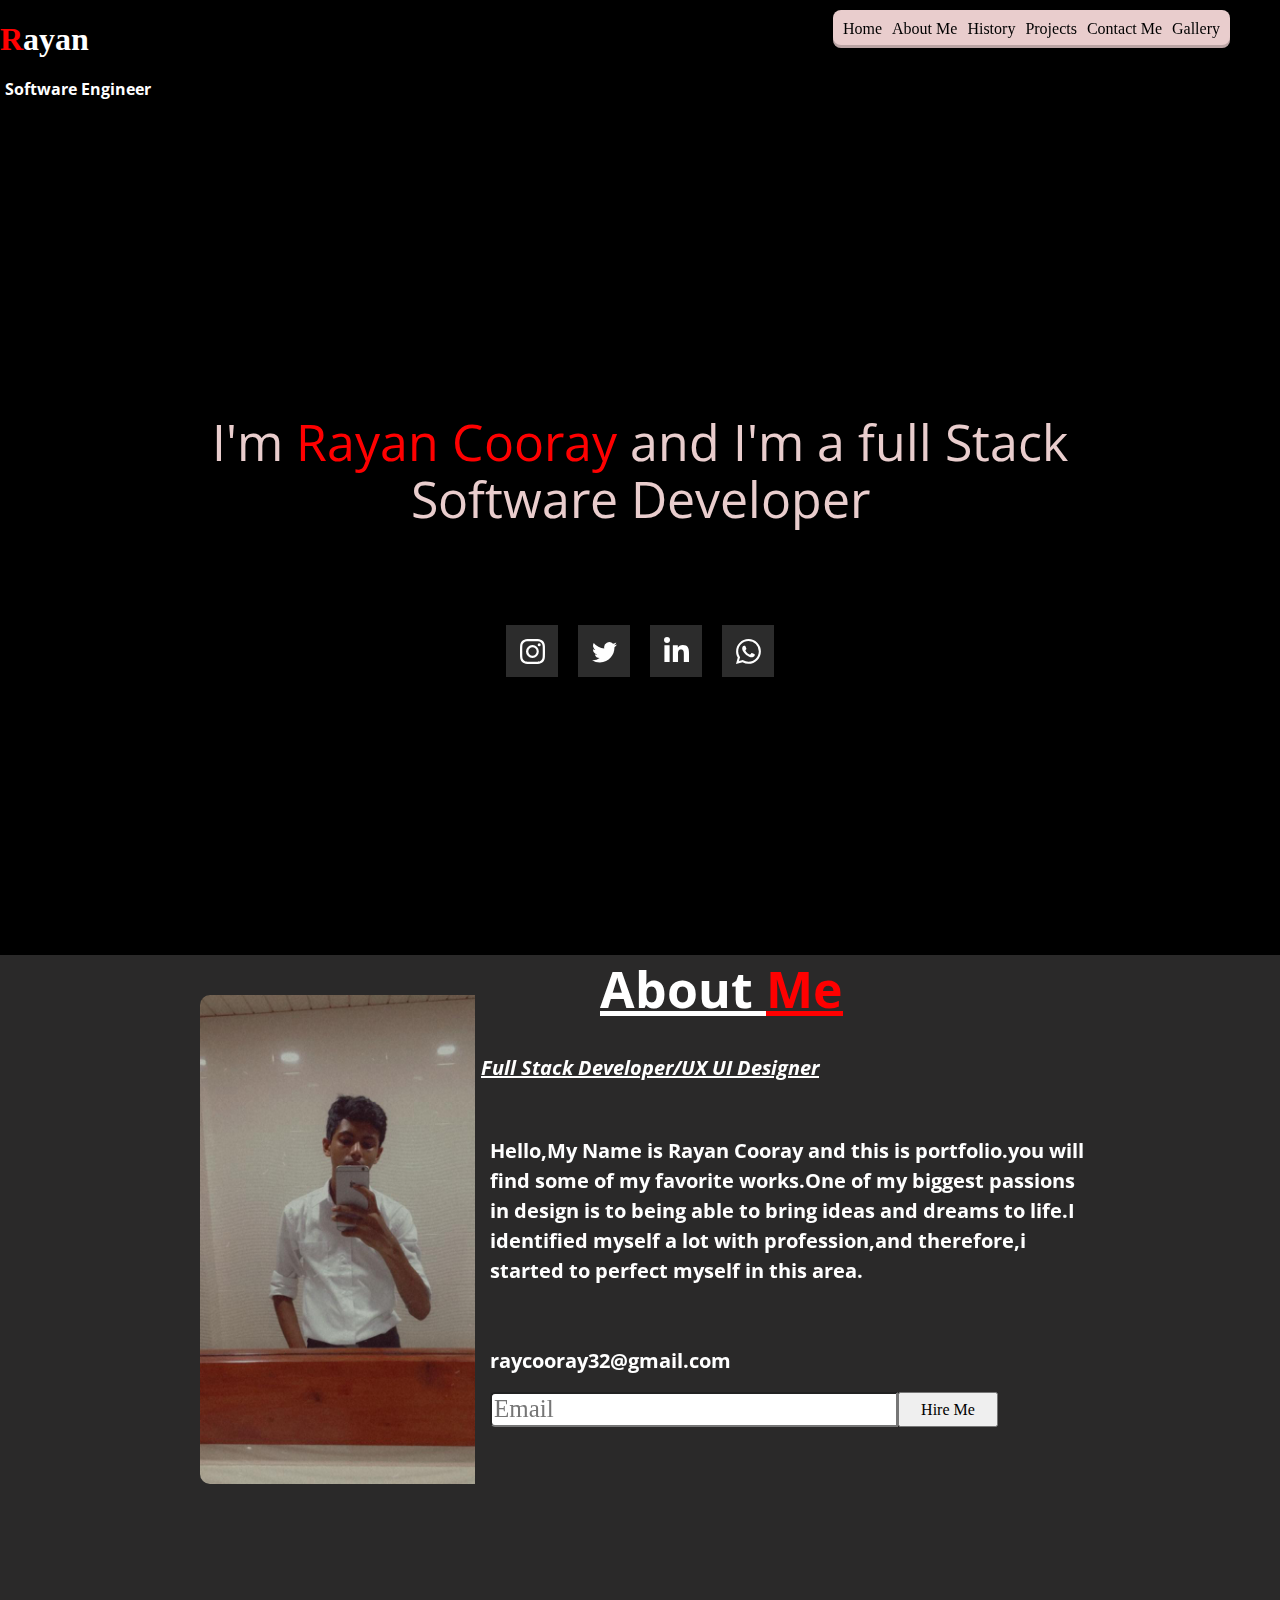
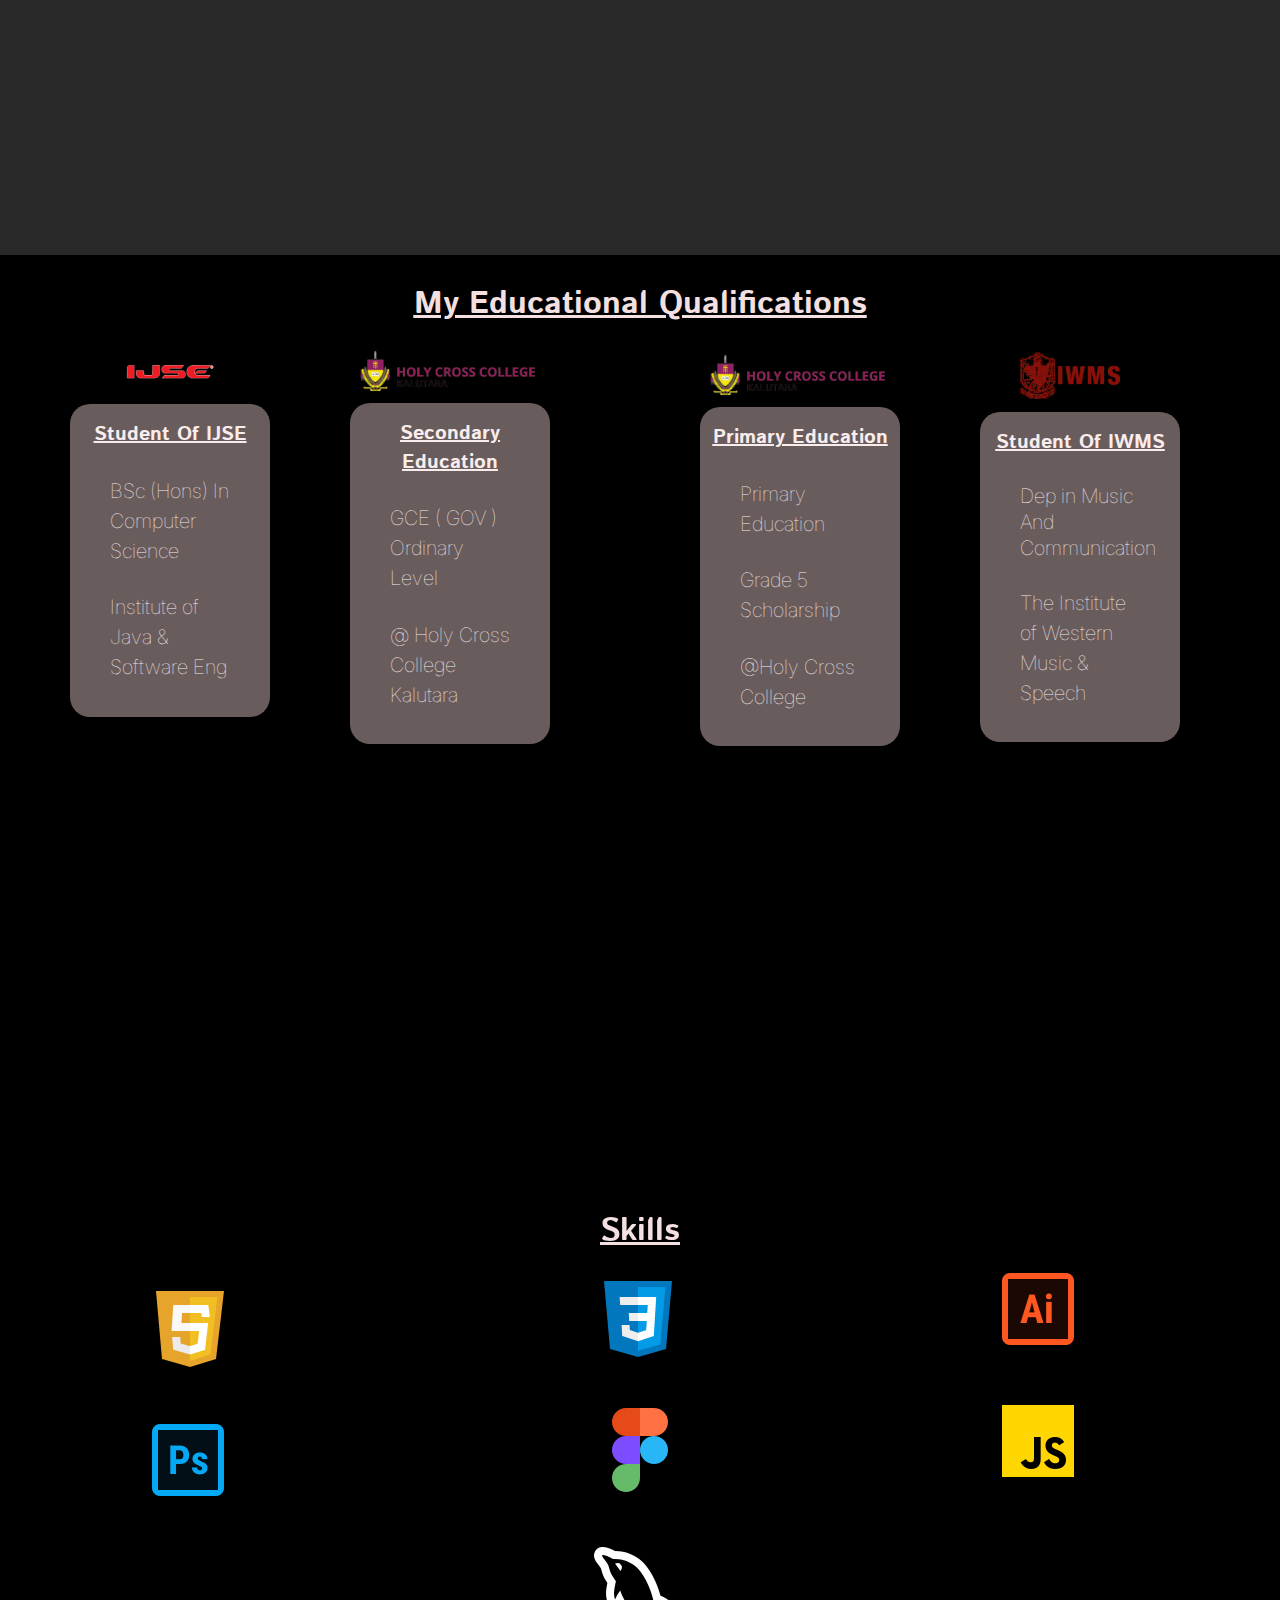
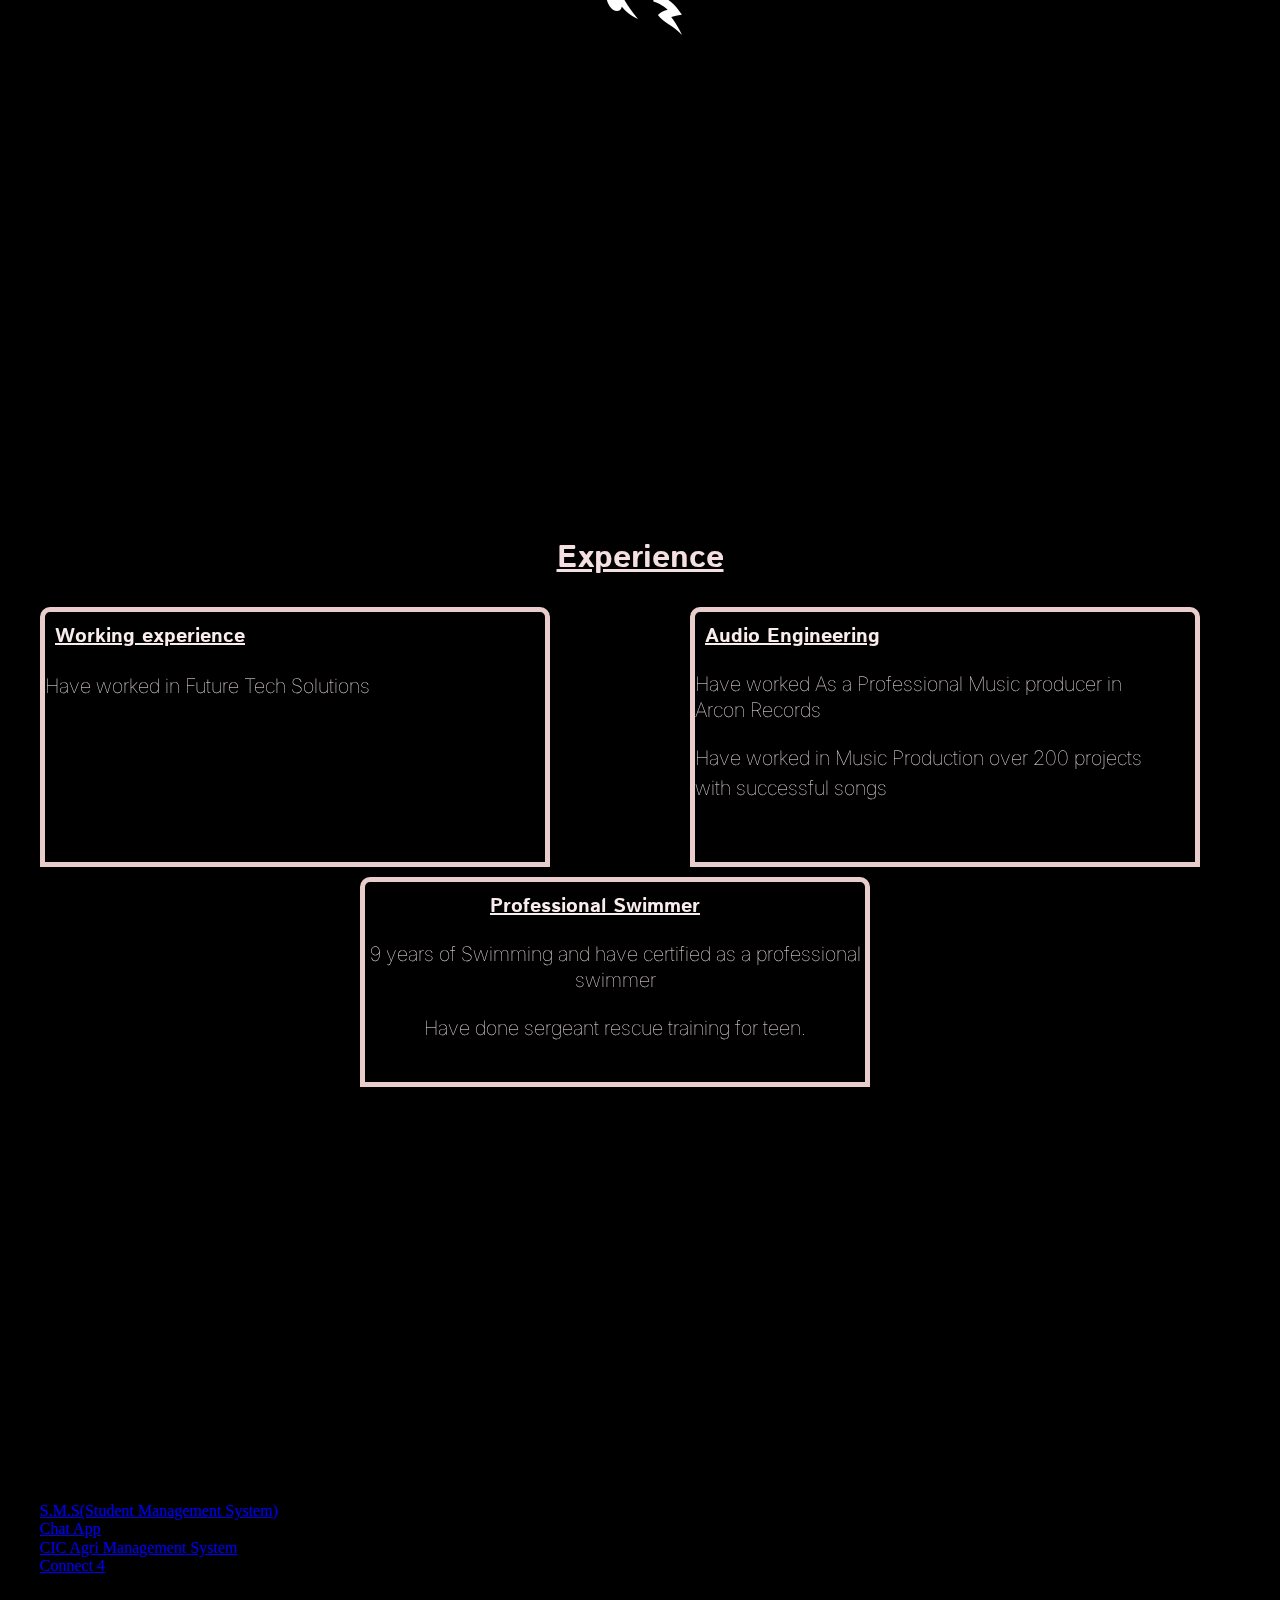
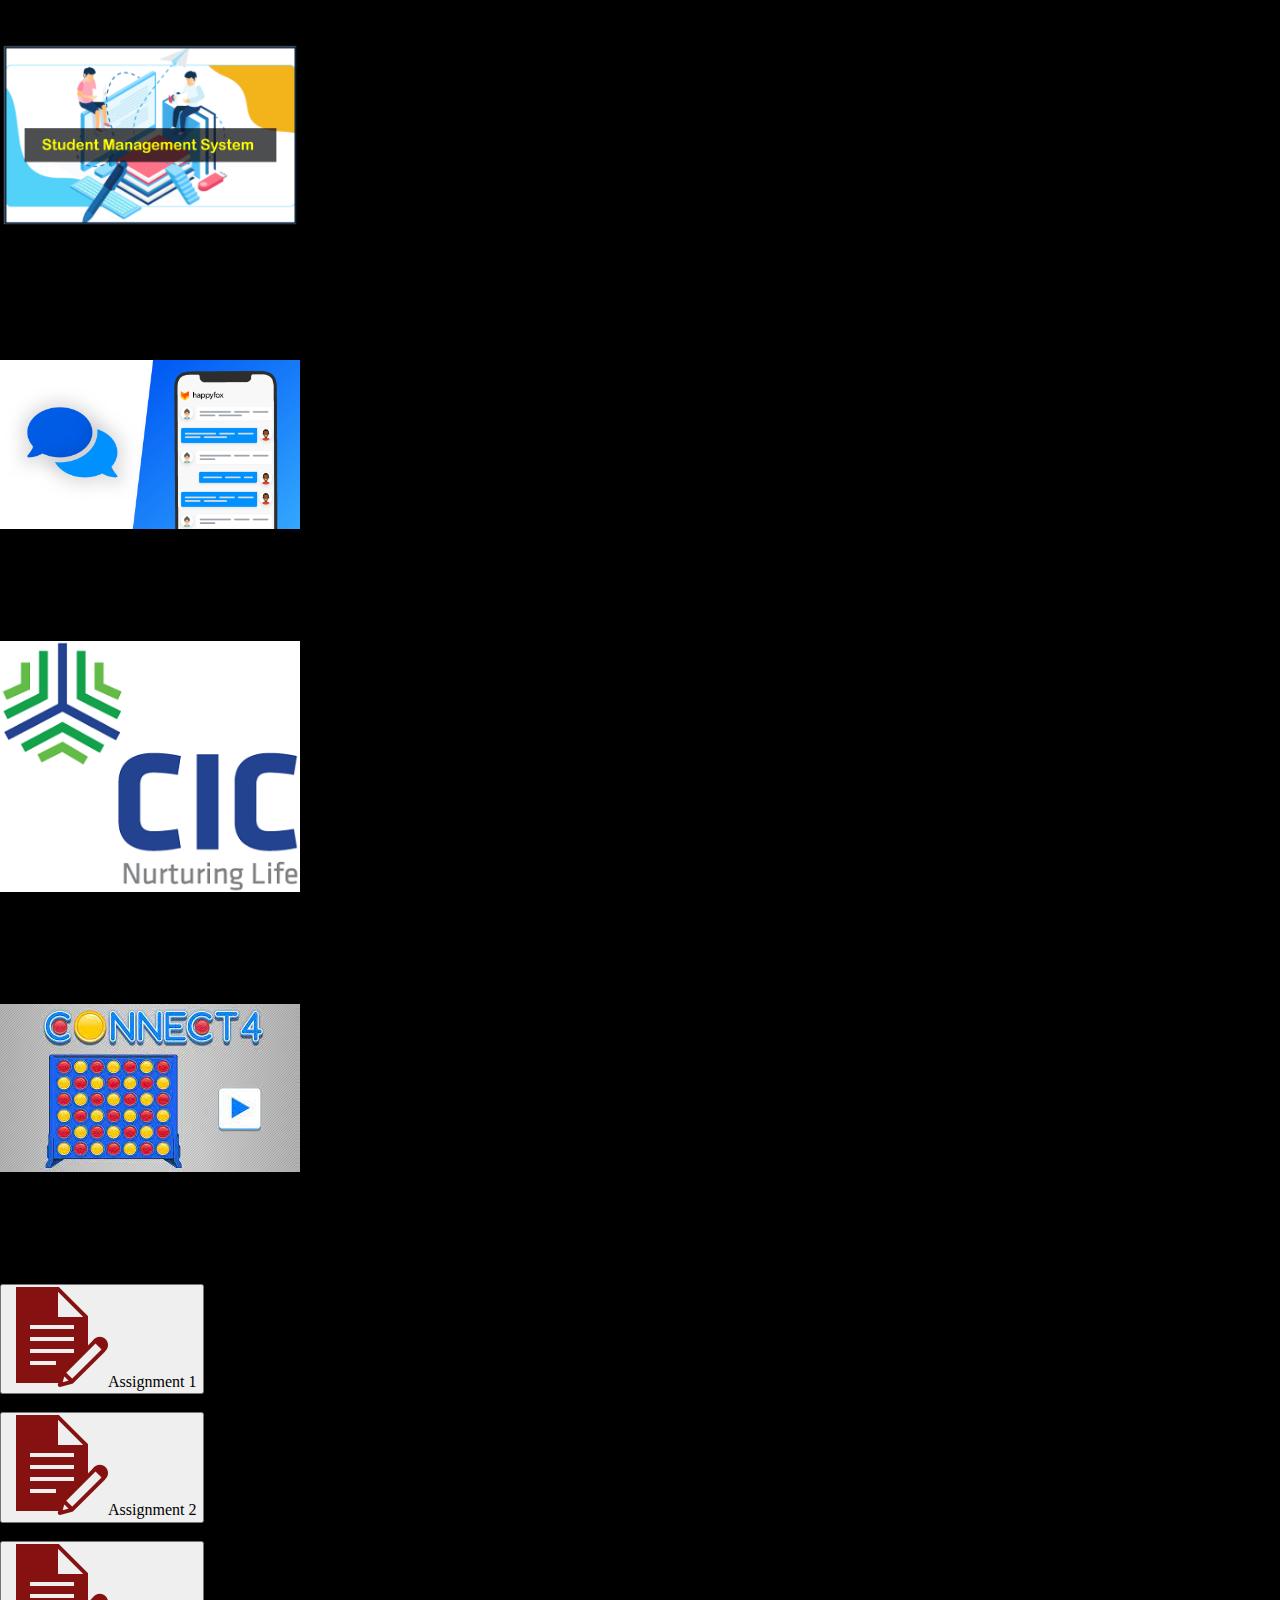
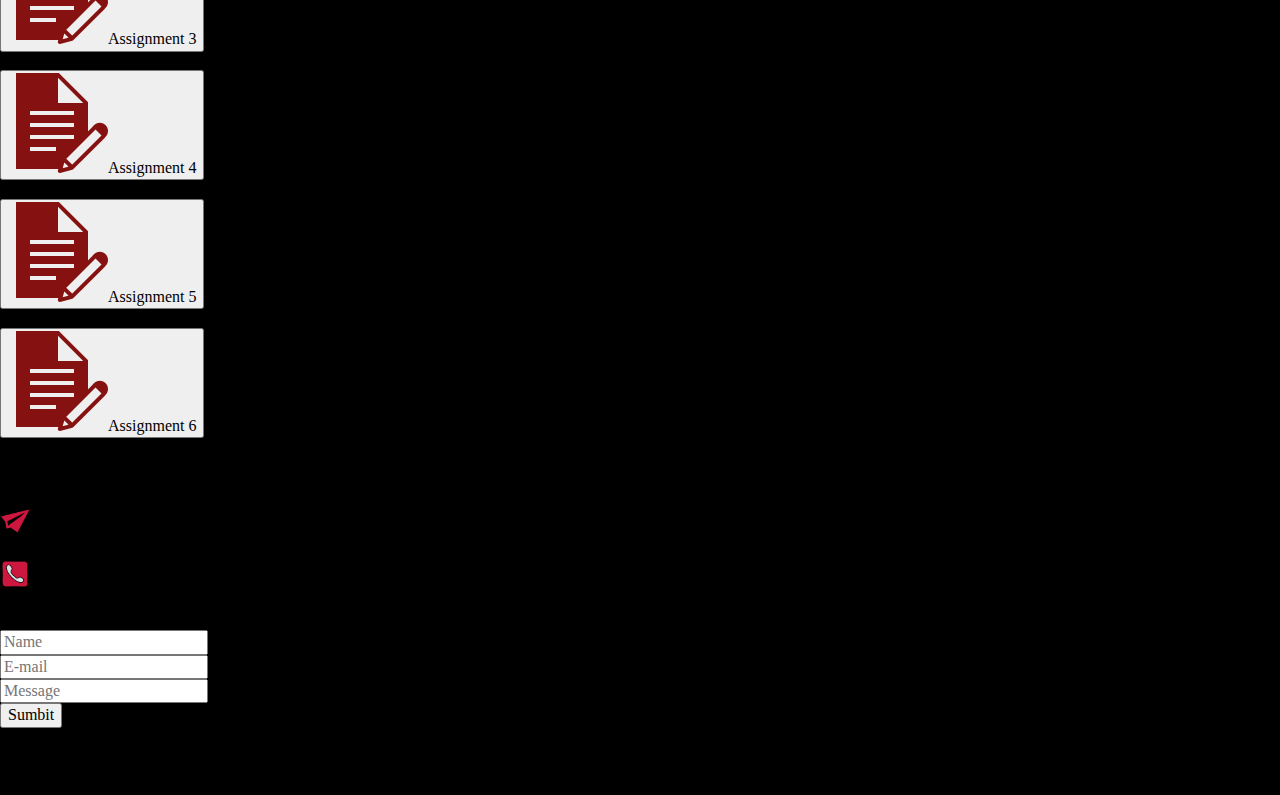
==== commit d83a0bff: "css coding for the skills and working experience" ====
--- a/index.html
+++ b/index.html
@@ -245,33 +245,39 @@
     </main>
 
 <main id="3">
-        <h2 ><u>Experience</u></h2>
+        <h2 id="experience" >Experience</h2>
 
         <ol>
-            <h2>Working experience
-                <h3><li>Have worked in Future Tech Solutions</li></h3>
-            </h2>
-
-
-            <h2>Audio Engineering
-                <h3><li>
+            <div id="wokingex">
+            <h2 id="workingtop">Working experience</h2>
+                <h3 id="haveworkd">Have worked in Future Tech Solutions</h3>
+            </div>
+
+            <div id="workingex2">
+            <h2 id="audiotop">Audio Engineering
+                <h3 id="bsc5">
                     Have worked As a Professional Music
                     producer in Arcon Records
-                    <br>
+                </h3>
+
+                <h3 id="ins5">
                     Have worked in Music Production over 200
-                    projects with successful songs</li></h3>
+                    projects with successful songs</h3>
             </h2>
-
-
-            <h2>Professional Swimmer
-                <h3><li>
+            </div>
+
+
+            <div id="workingex3">
+            <h2 id="profswtop">Professional Swimmer
+                <h3 id="bsc6">
                     9 years of Swimming and have
                     certified as a professional swimmer
-                    <br>
+                </h3>
+                <h3  id="ins6">
                     Have done sergeant rescue training for
                     teen.</li></h3>
             </h2>
-
+            </div>
         </ol>
 
 
--- a/assests/css/myportfoliostyle.css
+++ b/assests/css/myportfoliostyle.css
@@ -542,21 +542,18 @@
     margin-left: 100px;
     margin-top: 20px;
 }
-
 #csspng{
 
     width: 200px;
     margin-top: -110px;
     margin-left: 550px;
 }
-
 #illustratorpng{
 
     width: 200px;
     margin-left: 950px ;
     margin-top: -110px;
 }
-
 #photshoppng{
 
     width: 200px;
@@ -564,24 +561,171 @@
     margin-left: 100px;
 
 }
-
 #figmapng{
 
     width: 200px;
     margin-top: -110px;
     margin-left: 550px;
 }
-
 #jspng{
 
     width: 200px;
     margin-top: -110px;
     margin-left: 950px;
 }
-
 #mysqlpng{
 
     width: 200px;
     margin-top: 50px;
     margin-left: 550px;
 }
+
+
+body>main:nth-child(5){
+    position: relative;
+    width: 100vw;
+    height: 100vh;
+}
+
+body>main:nth-child(5)>#experience{
+    text-align: center;
+    color: #F4E0E0;
+    font-family: Istok Web;
+    font-size: 32px;
+    font-style: normal;
+    font-weight: 700;
+    line-height: normal;
+    text-decoration-line: underline;
+}
+
+
+#wokingex{
+    width: 500px;
+    height: 250px;
+    border: 5px solid #E9CDCD;
+    border-radius: 10px 10px 0 0 ;
+}
+
+#workingtop{
+    margin-left: -40px;
+    margin-top: 10px;
+    color: #F9ECEC;
+    font-family: Istok Web;
+    margin-left: 10px;
+    /*margin-right: 10px;*/
+    text-decoration-line: underline;
+    font-size: 20px;
+    font-style: normal;
+    font-weight: 700;
+    line-height: normal;
+}
+
+#haveworkd{
+    margin-right: 40px;
+    margin-bottom: 10px;
+    font-family: 'Inter', sans-serif;
+    color: #F9ECEC;
+    font-size: 20px;
+    font-style: normal;
+    font-weight: 100;
+    line-height: 1.5;
+}
+
+
+
+#workingex2{
+    width: 500px;
+    height: 250px;
+    border: 5px solid #E9CDCD;
+    border-radius: 10px 10px 0 0 ;
+    margin-left: 650px;
+    margin-top: -260px;
+}
+
+
+#audiotop{
+    margin-left: -40px;
+    margin-top: 10px;
+    color: #F9ECEC;
+    font-family: Istok Web;
+    margin-left: 10px;
+    /*margin-right: 10px;*/
+    text-decoration-line: underline;
+    font-size: 20px;
+    font-style: normal;
+    font-weight: 700;
+    line-height: normal;
+}
+
+#bsc5{
+    margin-right: 40px;
+    margin-bottom: 10px;
+    font-family: 'Inter', sans-serif;
+    color: #F9ECEC;
+    font-size: 20px;
+    font-style: normal;
+    font-weight: 100;
+    line-height: 1.3;
+}
+
+#ins5{
+    margin-right: 40px;
+    margin-bottom: 10px;
+    font-family: 'Inter', sans-serif;
+    color: #F9ECEC;
+    font-size: 20px;
+    font-style: normal;
+    font-weight: 100;
+    line-height: 1.5;
+}
+
+
+
+#workingex3{
+    width: 500px;
+    height: 200px;
+    border: 5px solid #E9CDCD;
+    border-radius: 10px 10px 0 0 ;
+    margin-left: 320px;
+    margin-top: 10px;
+}
+
+#profswtop{
+    margin-left: -40px;
+    margin-top: 10px;
+    color: #F9ECEC;
+    font-family: Istok Web;
+    text-align: center;
+    /*margin-right: 10px;*/
+    text-decoration-line: underline;
+    font-size: 20px;
+    font-style: normal;
+    font-weight: 700;
+    line-height: normal;
+}
+
+#bsc6{
+    /*margin-right: 40px;*/
+    margin-bottom: 10px;
+    text-align: center;
+    font-family: 'Inter', sans-serif;
+    color: #F9ECEC;
+    font-size: 20px;
+    font-style: normal;
+    font-weight: 100;
+    line-height: 1.3;
+}
+
+#ins6{
+    /*margin-right: 40px;*/
+    text-align: center;
+    margin-bottom: 10px;
+    font-family: 'Inter', sans-serif;
+    color: #F9ECEC;
+    font-size: 20px;
+    font-style: normal;
+    font-weight: 100;
+    line-height: 1.5;
+}
+
+
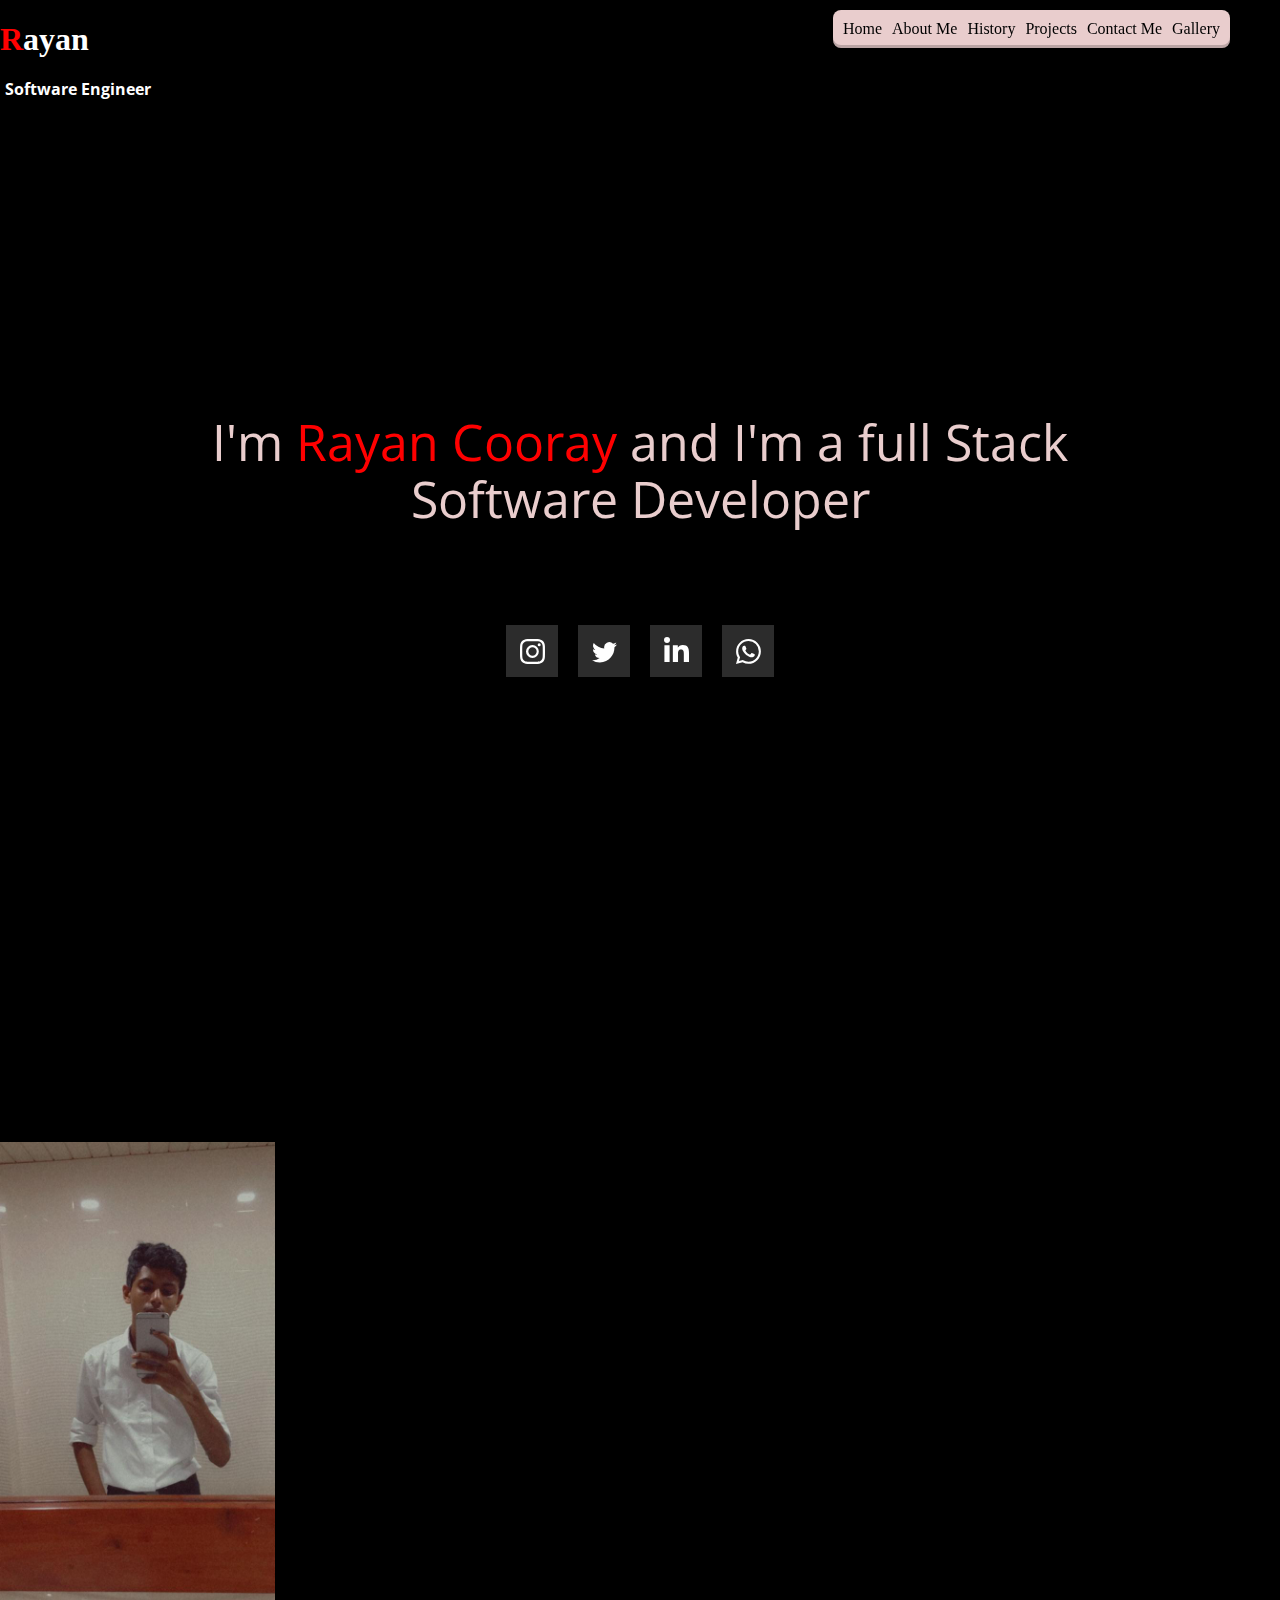
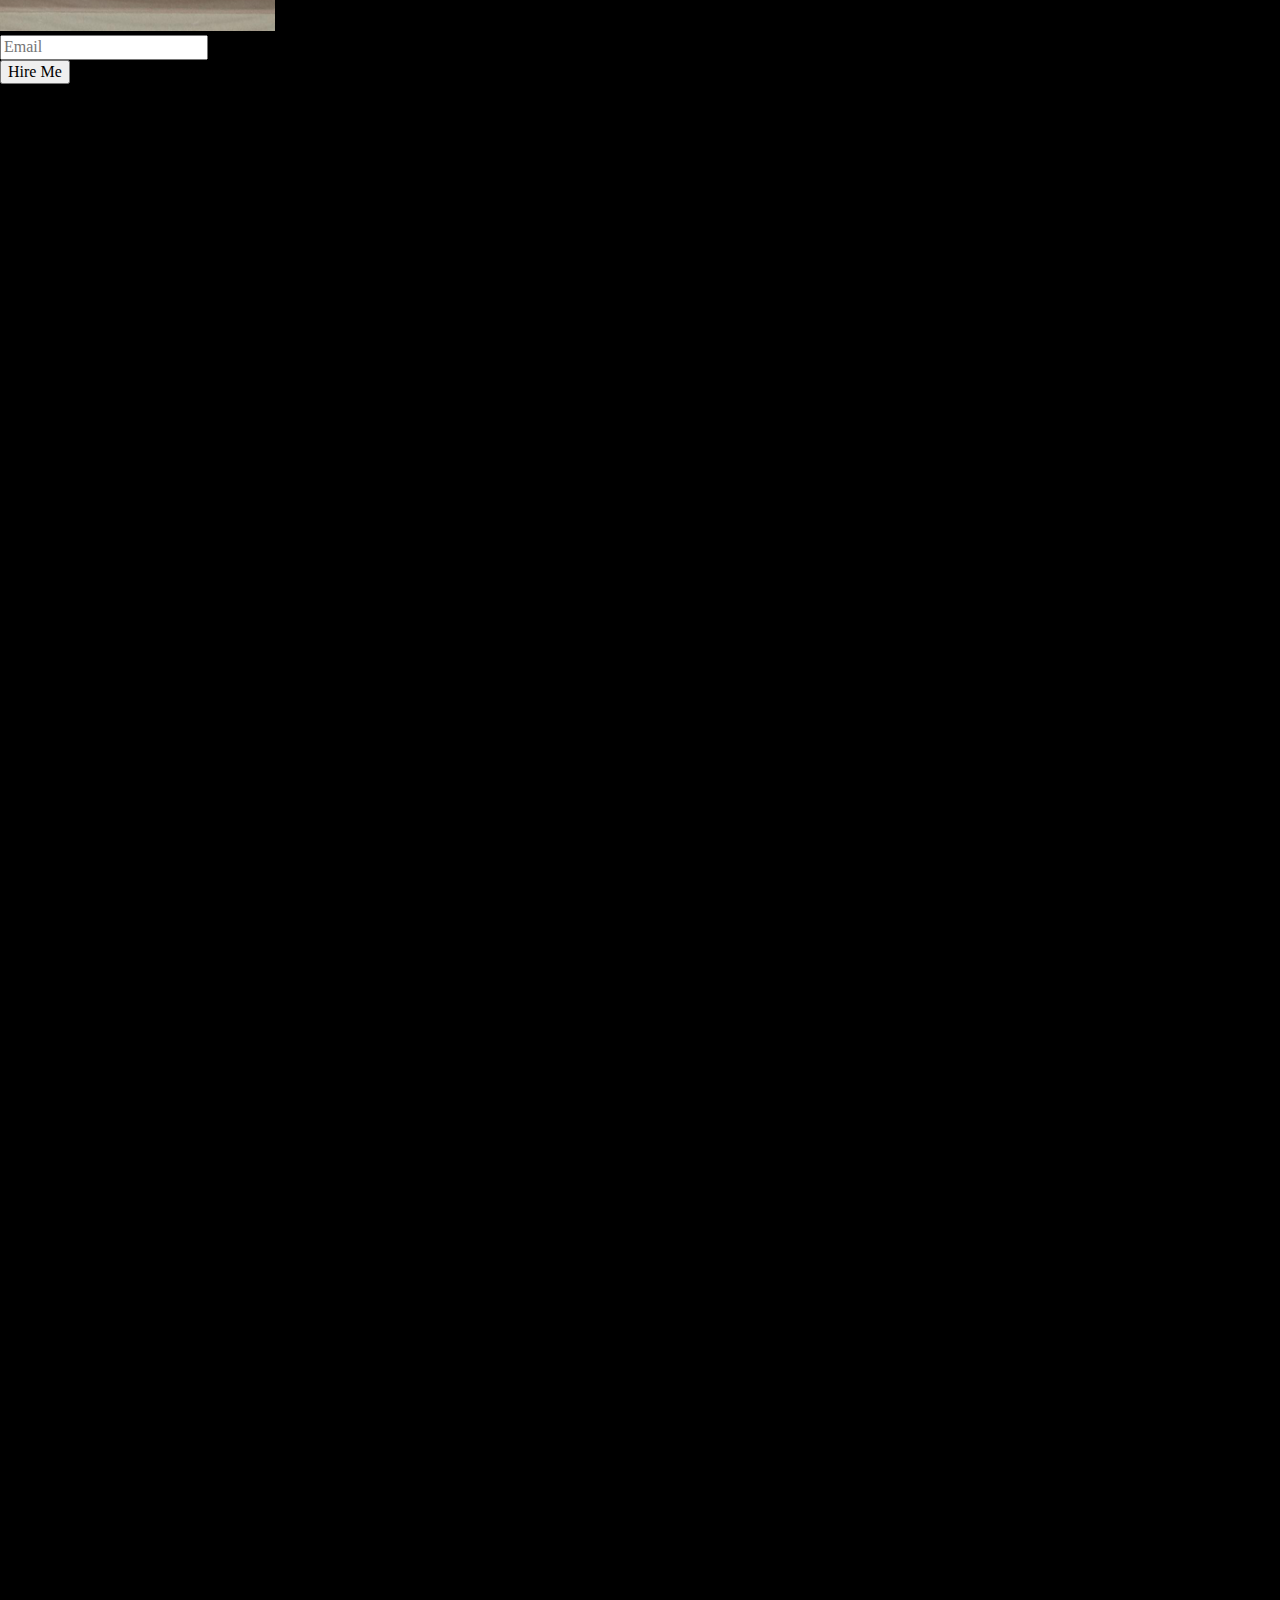
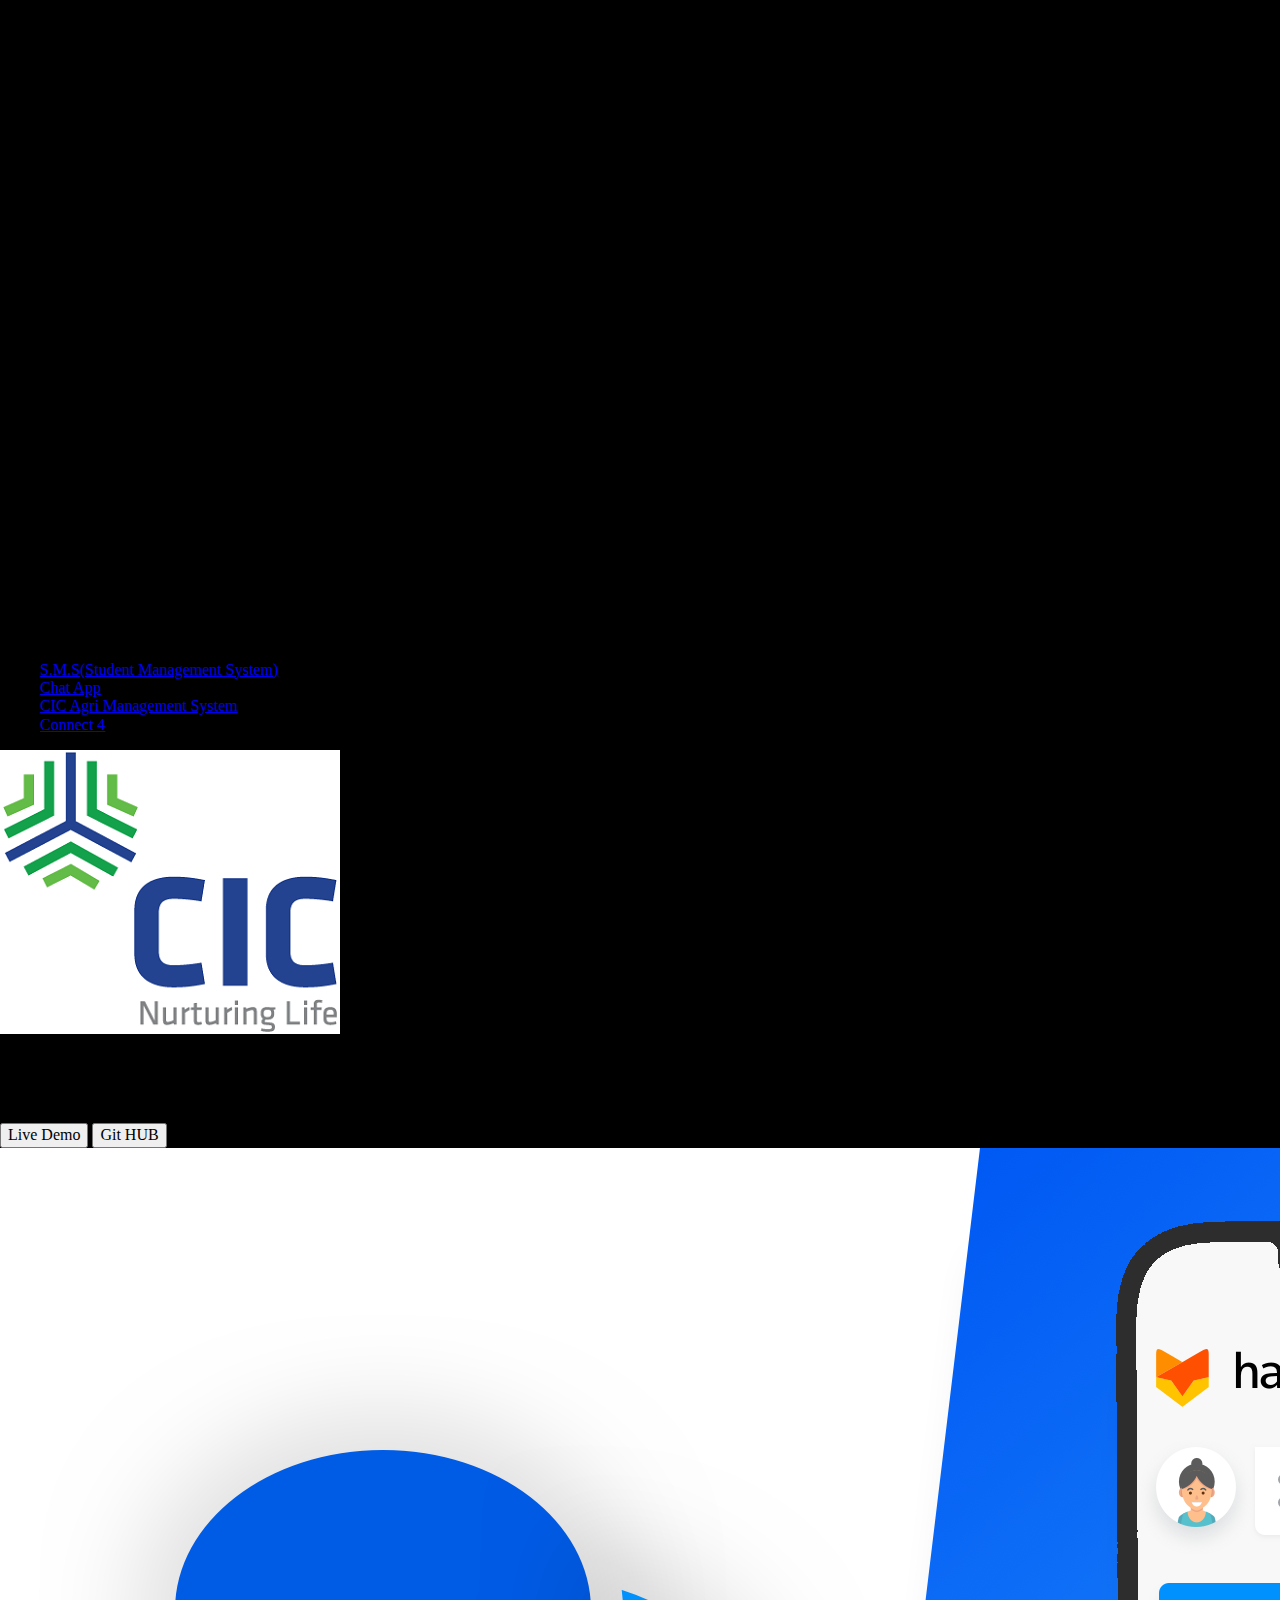
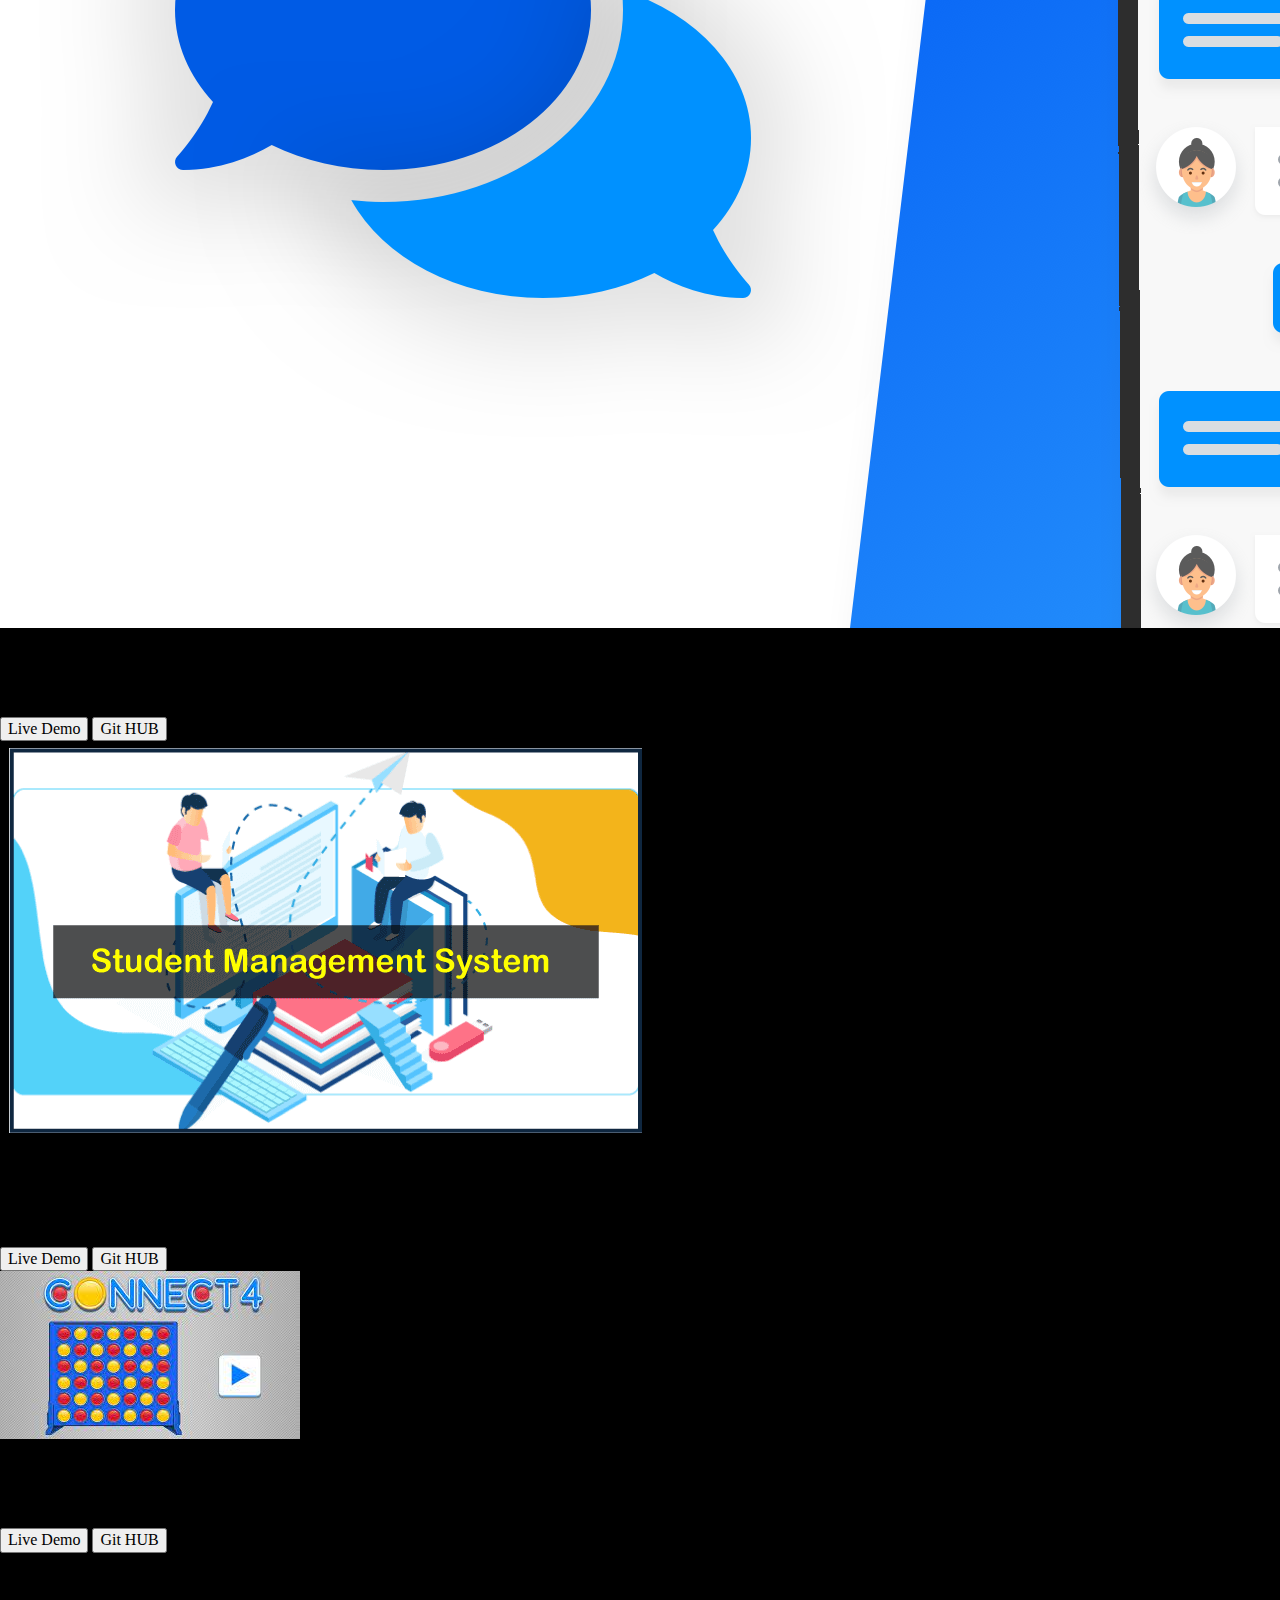
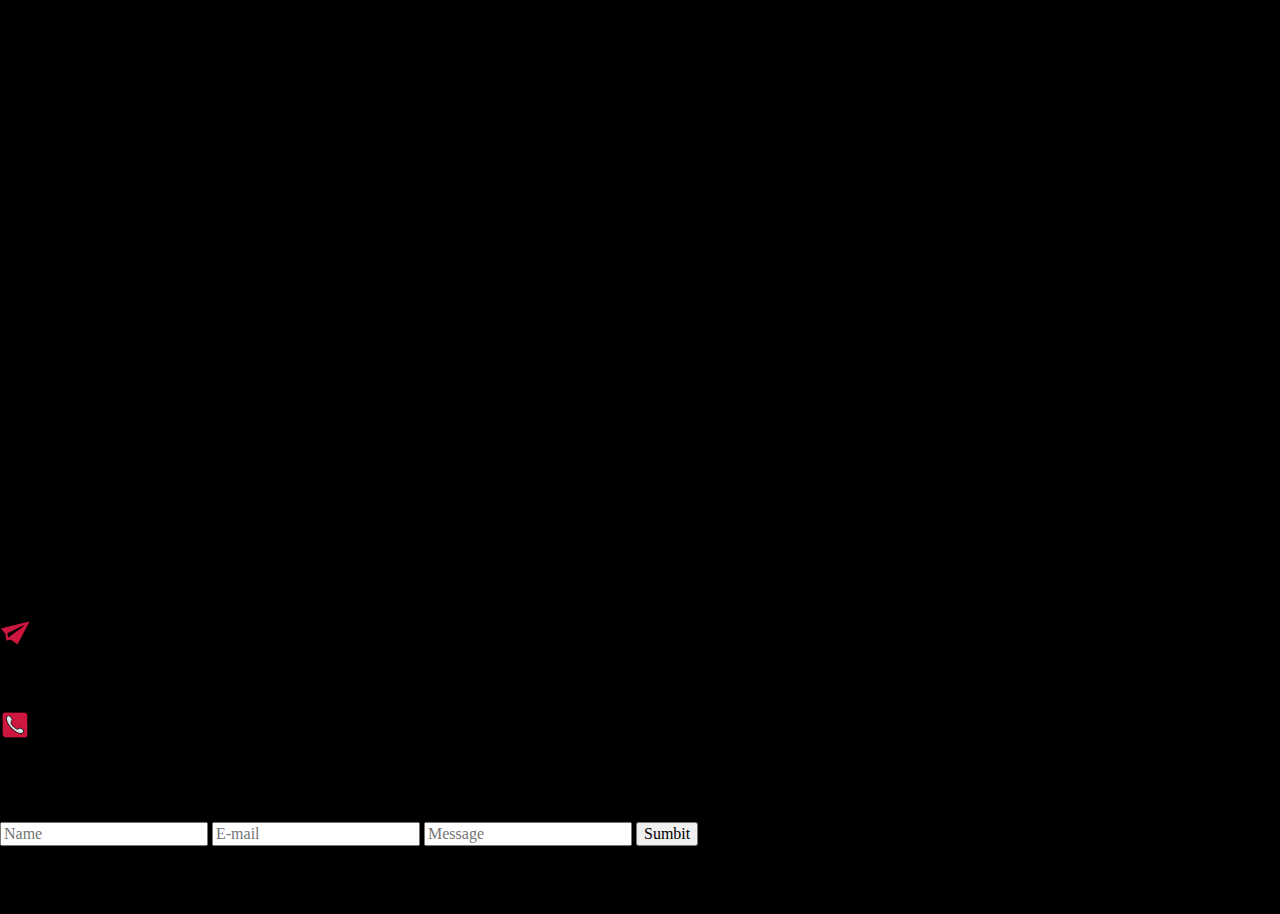
==== commit 82ab0216: "full portforlio with recognizable css files media queries for the 1st page not mobiled" ====
--- a/index.html
+++ b/index.html
@@ -11,7 +11,19 @@
     <link rel="preconnect" href="https://fonts.googleapis.com">
     <link rel="preconnect" href="https://fonts.gstatic.com" crossorigin>
     <link href="https://fonts.googleapis.com/css2?family=Open+Sans:wght@300&family=Orbitron&display=swap" rel="stylesheet">
-
+    <link href="https://unpkg.com/aos@2.3.1/dist/aos.css" rel="stylesheet">
+    <link
+            rel="stylesheet"
+            href="https://cdnjs.cloudflare.com/ajax/libs/animate.css/4.1.1/animate.min.css"
+    />
+    <link rel="stylesheet" href="../MyPortFolio/assests/css/projects_css.css">
+    <link rel="stylesheet" href="../MyPortFolio/assests/css/about_css.css">
+    <link rel="stylesheet" href="../MyPortFolio/assests/css/qualification_css.css">
+    <link rel="stylesheet" href="../MyPortFolio/assests/css/skills.css">
+    <link rel="stylesheet" href="../MyPortFolio/assests/css/experience_css.css">
+    <link rel="stylesheet" href="../MyPortFolio/assests/css/assignments.css">
+    <link rel="stylesheet" href="../MyPortFolio/assests/css/contactme.css">
+    <link rel="stylesheet" href="../MyPortFolio/assests/css/myportforlio_media.css">
 
     <link rel="preconnect" href="https://fonts.googleapis.com">
     <link rel="preconnect" href="https://fonts.gstatic.com" crossorigin>
@@ -23,10 +35,12 @@
     <link href="https://fonts.googleapis.com/css2?family=Inter:wght@100&family=Istok+Web&family=Open+Sans:wght@300&display=swap" rel="stylesheet">
 
 
+
 </head>
 <body>
 
 <main id="main1">
+
     <h1 class="headName" id="home" ><span>R</span>ayan</h1>
 
 <!--    <button class="buttonmain" ><img src="../MyPortFolio/assests/icons8-menu-50.png"></button>-->
@@ -45,13 +59,13 @@
 
     <h4 >Software Engineer</h4>
 
-    <p  >I'm <span >Rayan Cooray </span>and I'm a full Stack </br> Software Developer</p>
+    <p data-aos="fade-right" >I'm <span >Rayan Cooray </span>and I'm a full Stack </br> Software Developer</p>
 
 <!--   <div id="divdp">-->
 <!--        <img class="profile_image"  src="../MyPortFolio/assests/IMG_E2604.JPG"alt="Software Engineer" width="200">-->
 <!--   </div>-->
 
-    <div class="card">
+    <div class="card" data-aos="fade-right">
         <a href="#" class="socialContainer containerOne">
             <svg class="socialSvg instagramSvg"  viewBox="0 0 16 16"> <path d="M8 0C5.829 0 5.556.01 4.703.048 3.85.088 3.269.222 2.76.42a3.917 3.917 0 0 0-1.417.923A3.927 3.927 0 0 0 .42 2.76C.222 3.268.087 3.85.048 4.7.01 5.555 0 5.827 0 8.001c0 2.172.01 2.444.048 3.297.04.852.174 1.433.372 1.942.205.526.478.972.923 1.417.444.445.89.719 1.416.923.51.198 1.09.333 1.942.372C5.555 15.99 5.827 16 8 16s2.444-.01 3.298-.048c.851-.04 1.434-.174 1.943-.372a3.916 3.916 0 0 0 1.416-.923c.445-.445.718-.891.923-1.417.197-.509.332-1.09.372-1.942C15.99 10.445 16 10.173 16 8s-.01-2.445-.048-3.299c-.04-.851-.175-1.433-.372-1.941a3.926 3.926 0 0 0-.923-1.417A3.911 3.911 0 0 0 13.24.42c-.51-.198-1.092-.333-1.943-.372C10.443.01 10.172 0 7.998 0h.003zm-.717 1.442h.718c2.136 0 2.389.007 3.232.046.78.035 1.204.166 1.486.275.373.145.64.319.92.599.28.28.453.546.598.92.11.281.24.705.275 1.485.039.843.047 1.096.047 3.231s-.008 2.389-.047 3.232c-.035.78-.166 1.203-.275 1.485a2.47 2.47 0 0 1-.599.919c-.28.28-.546.453-.92.598-.28.11-.704.24-1.485.276-.843.038-1.096.047-3.232.047s-2.39-.009-3.233-.047c-.78-.036-1.203-.166-1.485-.276a2.478 2.478 0 0 1-.92-.598 2.48 2.48 0 0 1-.6-.92c-.109-.281-.24-.705-.275-1.485-.038-.843-.046-1.096-.046-3.233 0-2.136.008-2.388.046-3.231.036-.78.166-1.204.276-1.486.145-.373.319-.64.599-.92.28-.28.546-.453.92-.598.282-.11.705-.24 1.485-.276.738-.034 1.024-.044 2.515-.045v.002zm4.988 1.328a.96.96 0 1 0 0 1.92.96.96 0 0 0 0-1.92zm-4.27 1.122a4.109 4.109 0 1 0 0 8.217 4.109 4.109 0 0 0 0-8.217zm0 1.441a2.667 2.667 0 1 1 0 5.334 2.667 2.667 0 0 1 0-5.334z"></path> </svg>
         </a>
@@ -91,7 +105,7 @@
 </main>
 
 <main>
-<h1 id="About" >About <span>Me</span></h1>
+<h1 id="About" class="animate__animated animate__bounce" >About <span>Me</span></h1>
 
 <h3 id="full">Full Stack Developer/UX UI Designer</h3>
 
@@ -116,11 +130,11 @@
         <button type="submit" id="hireme">Hire Me</button>
     </form>
 
-</main>
-
-<main id="1">
-    <h2 id="HISTORY" ><u>My Educational Qualifications</u></h2>
-    <section id="se1">
+</main >
+
+<main id="1" >
+    <h2 id="HISTORY"  ><u>My Educational Qualifications</u></h2>
+    <section id="se1" data-aos="zoom-in">
         <ol>
         <h3 id="studentof">Student Of IJSE</h3>
         <h4 id="bsc">
@@ -134,11 +148,11 @@
         <br>
 
     </section>
-        <div id="imgijse">
+        <div id="imgijse" data-aos="zoom-in">
             <img  src="assests/Screenshot_2023-07-10_130328-removebg-preview.png" alt="" width="100">
         </div>
 
-    <section id="se2">
+    <section id="se2" data-aos="zoom-in">
         <ol>
         <h3 id="secondoryedcation"><u>Secondary Education</u> </h3>
         <h4 id="bsc2">
@@ -153,11 +167,11 @@
         </ol>
         <br>
     </section>
-    <div id="imgeholycross1">
+    <div id="imgeholycross1" data-aos="zoom-in">
         <img src="assests/Custom-dimensions-500x150-px-removebg-preview.png" alt="" width="200">
     </div>
 
-        <section id="se3">
+        <section id="se3" data-aos="zoom-in">
             <ol>
             <h3 id="primayedu" ><u>Primary Education</u></h3>
             <h4 id="bsc3">
@@ -174,13 +188,13 @@
             </ol>
             <br>
 
-        </section>
-        <div id="imgprimayholy">
+        </section >
+        <div id="imgprimayholy" data-aos="zoom-in">
             <img src="assests/Custom-dimensions-500x150-px-removebg-preview.png" alt="" width="200">
 
         </div>
 
-        <section id="se4">
+        <section id="se4" data-aos="zoom-in">
             <ol>
             <h3 id="iwmsstudent"  ><u>Student Of IWMS</u></h3>
             <h4 id="bsc4">
@@ -194,7 +208,7 @@
             <br>
 
         </section>
-    <div id="imgiwms">
+    <div id="imgiwms" data-aos="zoom-in">
         <img src="assests/logo-1-removebg-preview.png" alt="" width="100">
     </div>
 
@@ -203,7 +217,7 @@
 
 <main id="2">
         <h2>Skills</h2>
-        <OL>
+        <OL data-aos="zoom-in-up">
         <div id="htmlpng">
             <img src="assests/icons8-html-96.png" alt="HTML">
         </div>
@@ -248,12 +262,16 @@
         <h2 id="experience" >Experience</h2>
 
         <ol>
-            <div id="wokingex">
+            <div id="wokingex" data-aos="fade-right"
+                 data-aos-duration="3000"
+                 data-aos-easing="ease-in-sine">
             <h2 id="workingtop">Working experience</h2>
                 <h3 id="haveworkd">Have worked in Future Tech Solutions</h3>
             </div>
 
-            <div id="workingex2">
+            <div id="workingex2" data-aos="fade-left"
+                 data-aos-duration="3000"
+                 data-aos-easing="ease-in-sine">
             <h2 id="audiotop">Audio Engineering
                 <h3 id="bsc5">
                     Have worked As a Professional Music
@@ -267,7 +285,8 @@
             </div>
 
 
-            <div id="workingex3">
+            <div id="workingex3" data-aos="fade-up"
+                 data-aos-duration="3000">
             <h2 id="profswtop">Professional Swimmer
                 <h3 id="bsc6">
                     9 years of Swimming and have
@@ -284,101 +303,281 @@
     </main>
 
 <main id="4">
-        <h2 id="Projects"><b><u>My Works</u></b></h2>
+        <h2 class="main4projects" id="Projects"><b><u>My Works</u></b></h2>
         <ul>
             <li><a href="#SMS">S.M.S(Student Management System)</a></li>
-            <li><a href="#Chat App">Chat App</a></li>
+            <li><a href="#ChatApp">Chat App</a></li>
             <li><a href="#CIC">CIC Agri Management System</a></li>
-            <li><a href="#Connect 4">Connect 4</a></li>
+            <li><a href="#Connect4">Connect 4</a></li>
         </ul>
-        
-        <section id="SMS">
-            <h2><u><b>S.M.S</b></u></h2>
-            <img src="assests/student-management-system.png" alt="SMS" width="300">
-            <h3>
-                S.M.S
-                This is a Student
-                management system
-                that was created for <BR>
-                managing students in Wisdom Ins Kalutara.This was extended to Layerd architecture.
-            </h3>
-        </section>
-
-        <section 2 id="Chat App">
-            <h2><u><b>Chat App</b></u></h2>
-            <img src="assests/in-app-chat-blog-cover-image.png" alt="SMS" width="300">
-            <h3>
-                This is a Chat application by using
-                client server architecture.
-            </h3>
-        </section>
-
-        <section 3 id="CIC">
-            <h2><u><b>CIC Agri Management System</b></u></h2>
-            <img src="assests/CIC_Holdings_logo.png" alt="SMS" width="300">
-            <h3>
-                This is Application that was developed for
-                CIC Company to manage there crops
-            </h3>
-        </section>
-
-        <section 4 id="Connect 4">
-            <h2><u><b>CIC Agri Management System</b></u></h2>
-            <img src="assests/download.jpg" alt="SMS" width="300">
-            <h3>
-                This is simple game.
-                this game was based on oop concepts.
-            </h3>
-        </section>
-
+
+    <section id="cicproject">
+        <div class="card2">
+            <img src="assests/CIC_Holdings_logo.png">
+            <!--    <svg viewBox="0 0 24 24" xmlns="http://www.w3.org/2000/svg"><path d="M20 5H4V19L13.2923 9.70649C13.6828 9.31595 14.3159 9.31591 14.7065 9.70641L20 15.0104V5ZM2 3.9934C2 3.44476 2.45531 3 2.9918 3H21.0082C21.556 3 22 3.44495 22 3.9934V20.0066C22 20.5552 21.5447 21 21.0082 21H2.9918C2.44405 21 2 20.5551 2 20.0066V3.9934ZM8 11C6.89543 11 6 10.1046 6 9C6 7.89543 6.89543 7 8 7C9.10457 7 10 7.89543 10 9C10 10.1046 9.10457 11 8 11Z"></path></svg>-->
+            <div class="card__content">
+                <p class="card__title">Project Agro Banana</p>
+                <p class="card__description">This is Application that was developed for
+                    CIC Company to manage there crops</p>
+                <button class="card__button">Live Demo</button>
+                <button class="card__button secondary">Git HUB</button>
+            </div>
+        </div>
+    </section>
+
+    <section id="ChatApp">
+        <div class="card2">
+            <img src="assests/in-app-chat-blog-cover-image.png">
+            <!--    <svg viewBox="0 0 24 24" xmlns="http://www.w3.org/2000/svg"><path d="M20 5H4V19L13.2923 9.70649C13.6828 9.31595 14.3159 9.31591 14.7065 9.70641L20 15.0104V5ZM2 3.9934C2 3.44476 2.45531 3 2.9918 3H21.0082C21.556 3 22 3.44495 22 3.9934V20.0066C22 20.5552 21.5447 21 21.0082 21H2.9918C2.44405 21 2 20.5551 2 20.0066V3.9934ZM8 11C6.89543 11 6 10.1046 6 9C6 7.89543 6.89543 7 8 7C9.10457 7 10 7.89543 10 9C10 10.1046 9.10457 11 8 11Z"></path></svg>-->
+            <div class="card__content">
+                <p class="card__title">Bunny Chat Application</p>
+                <p class="card__description">This is Application was developed by myself using socket programming</p>
+                <button class="card__button">Live Demo</button>
+                <button class="card__button secondary">Git HUB</button>
+            </div>
+        </div>
+    </section>
+
+
+    <section id="SMS">
+        <div class="card2">
+            <img src="assests/student-management-system.png">
+            <!--    <svg viewBox="0 0 24 24" xmlns="http://www.w3.org/2000/svg"><path d="M20 5H4V19L13.2923 9.70649C13.6828 9.31595 14.3159 9.31591 14.7065 9.70641L20 15.0104V5ZM2 3.9934C2 3.44476 2.45531 3 2.9918 3H21.0082C21.556 3 22 3.44495 22 3.9934V20.0066C22 20.5552 21.5447 21 21.0082 21H2.9918C2.44405 21 2 20.5551 2 20.0066V3.9934ZM8 11C6.89543 11 6 10.1046 6 9C6 7.89543 6.89543 7 8 7C9.10457 7 10 7.89543 10 9C10 10.1046 9.10457 11 8 11Z"></path></svg>-->
+            <div class="card__content">
+                <p class="card__title">Student Management System</p>
+                <p class="card__description">This is a Student
+                    management system
+                    that was created for <BR>
+                    managing students in Wisdom Ins Kalutara.This was extended to Layerd architecture.</p>
+                <button class="card__button">Live Demo</button>
+                <button class="card__button secondary">Git HUB</button>
+            </div>
+        </div>
+    </section>
+
+    <section id="Connect4">
+        <div class="card2">
+            <img src="assests/download.jpg">
+            <!--    <svg viewBox="0 0 24 24" xmlns="http://www.w3.org/2000/svg"><path d="M20 5H4V19L13.2923 9.70649C13.6828 9.31595 14.3159 9.31591 14.7065 9.70641L20 15.0104V5ZM2 3.9934C2 3.44476 2.45531 3 2.9918 3H21.0082C21.556 3 22 3.44495 22 3.9934V20.0066C22 20.5552 21.5447 21 21.0082 21H2.9918C2.44405 21 2 20.5551 2 20.0066V3.9934ZM8 11C6.89543 11 6 10.1046 6 9C6 7.89543 6.89543 7 8 7C9.10457 7 10 7.89543 10 9C10 10.1046 9.10457 11 8 11Z"></path></svg>-->
+            <div class="card__content">
+                <p class="card__title">Connect 4 Game Using Min Max Algo</p>
+                <p class="card__description">This is simple game.
+                    this game was based on oop concepts.</p>
+                <button class="card__button">Live Demo</button>
+                <button class="card__button secondary">Git HUB</button>
+            </div>
+        </div>
+    </section>
     </main>
 
 <main id="5">
-        <h2><u>Assignments</u></h2>
-        <button id="assignment"><img src="assests/icons8-assignment-100.png" alt="">Assignment 1</button>
-        <br>
-        <br>
-        <button ><img src="assests/icons8-assignment-100.png" alt="">Assignment 2</button>
-        <br>
-        <br>
-        <button><img src="assests/icons8-assignment-100.png" alt="">Assignment 3</button>
-        <br>
-        <br>
-        <button ><img src="assests/icons8-assignment-100.png" alt="">Assignment 4</button>
-        <br>
-        <br>
-        <button ><img src="assests/icons8-assignment-100.png" alt="">Assignment 5</button>
-        <br>
-        <br>
-        <button ><img src="assests/icons8-assignment-100.png" alt="">Assignment 6</button>
+        <h2 class="main4assinments"><u>Assignments</u></h2>
+    <div class="assignment_card1" id="assignment_card1" data-aos="fade-right"
+         data-aos-duration="1000"
+         data-aos-easing="ease-in-sine">
+        <div class="border"></div>
+        <div class="content">
+            <div class="logo">
+                <div class="logo1">
+
+                    <img src="assests/icons8-assignment-100.png" class="logo-main">
+                </div>
+                <div class="logo2">
+                    <img src="assests/c290c2272c8cf4e550740dc8a092242a.png" class="logo-second">
+                </div>
+                <span class="trail"></span>
+            </div>
+            <span class="logo-bottom-text">Assignment</span>
+        </div>
+        <span class="bottom-text">Works</span>
+    </div>
+
+
+    <div class="assignment_card1" id="assignment_card2" data-aos="fade-up"
+         data-aos-duration="1000">
+        <div class="border"></div>
+        <div class="content">
+            <div class="logo">
+                <div class="logo1">
+
+                    <img src="assests/icons8-assignment-100.png" class="logo-main">
+                </div>
+                <div class="logo2">
+                    <img src="assests/c290c2272c8cf4e550740dc8a092242a.png" class="logo-second">
+                </div>
+                <span class="trail"></span>
+            </div>
+            <span class="logo-bottom-text">Assignment</span>
+        </div>
+        <span class="bottom-text">Works</span>
+    </div>
+
+    <div class="assignment_card1" id="assignment_card3" data-aos="fade-left"
+         data-aos-duration="1000"
+         data-aos-easing="ease-in-sine">
+        <div class="border"></div>
+        <div class="content">
+            <div class="logo">
+                <div class="logo1">
+
+                    <img src="assests/icons8-assignment-100.png" class="logo-main">
+                </div>
+                <div class="logo2">
+                    <img src="assests/c290c2272c8cf4e550740dc8a092242a.png" class="logo-second">
+                </div>
+                <span class="trail"></span>
+            </div>
+            <span class="logo-bottom-text">Assignment</span>
+        </div>
+        <span class="bottom-text">Works</span>
+    </div>
+
+    <div class="assignment_card1" id="assignment_card4" data-aos="fade-right"
+         data-aos-duration="1000"
+         data-aos-easing="ease-in-sine">
+        <div class="border"></div>
+        <div class="content">
+            <div class="logo">
+                <div class="logo1">
+
+                    <img src="assests/icons8-assignment-100.png" class="logo-main">
+                </div>
+                <div class="logo2">
+                    <img src="assests/c290c2272c8cf4e550740dc8a092242a.png" class="logo-second">
+                </div>
+                <span class="trail"></span>
+            </div>
+            <span class="logo-bottom-text">Assignment</span>
+        </div>
+        <span class="bottom-text">Works</span>
+    </div>
+
+    <div class="assignment_card1" id="assignment_card5" data-aos="fade-up"
+         data-aos-duration="3000">
+        <div class="border"></div>
+        <div class="content">
+            <div class="logo">
+                <div class="logo1">
+
+                    <img src="assests/icons8-assignment-100.png" class="logo-main">
+                </div>
+                <div class="logo2">
+                    <img src="assests/c290c2272c8cf4e550740dc8a092242a.png" class="logo-second">
+                </div>
+                <span class="trail"></span>
+            </div>
+            <span class="logo-bottom-text">Assignment</span>
+        </div>
+        <span class="bottom-text">Works</span>
+    </div>
+
+    <div class="assignment_card1" id="assignment_card6" data-aos="fade-left"
+         data-aos-duration="1000"
+         data-aos-easing="ease-in-sine">
+        <div class="border"></div>
+        <div class="content">
+            <div class="logo">
+                <div class="logo1">
+
+                    <img src="assests/icons8-assignment-100.png" class="logo-main">
+                </div>
+                <div class="logo2">
+                    <img src="assests/c290c2272c8cf4e550740dc8a092242a.png" class="logo-second">
+                </div>
+                <span class="trail"></span>
+            </div>
+            <span class="logo-bottom-text">Assignment</span>
+        </div>
+        <span class="bottom-text">Works</span>
+    </div>
+
+    <div class="assignment_card1" id="assignment_card7" data-aos="fade-right"
+         data-aos-duration="1000"
+         data-aos-easing="ease-in-sine">
+        <div class="border"></div>
+        <div class="content">
+            <div class="logo">
+                <div class="logo1">
+
+                    <img src="assests/icons8-assignment-100.png" class="logo-main">
+                </div>
+                <div class="logo2">
+                    <img src="assests/c290c2272c8cf4e550740dc8a092242a.png" class="logo-second">
+                </div>
+                <span class="trail"></span>
+            </div>
+            <span class="logo-bottom-text">Assignment</span>
+        </div>
+        <span class="bottom-text">Works</span>
+    </div>
+
+    <div class="assignment_card1" id="assignment_card8" data-aos="fade-up"
+         data-aos-duration="1000">
+        <div class="border"></div>
+        <div class="content">
+            <div class="logo">
+                <div class="logo1">
+
+                    <img src="assests/icons8-assignment-100.png" class="logo-main">
+                </div>
+                <div class="logo2">
+                    <img src="assests/c290c2272c8cf4e550740dc8a092242a.png" class="logo-second">
+                </div>
+                <span class="trail"></span>
+            </div>
+            <span class="logo-bottom-text">Assignment</span>
+        </div>
+        <span class="bottom-text">Works</span>
+    </div>
+
+    <div class="assignment_card1" id="assignment_card9" data-aos="fade-left"
+         data-aos-duration="1000"
+         data-aos-easing="ease-in-sine">
+        <div class="border"></div>
+        <div class="content">
+            <div class="logo">
+                <div class="logo1">
+
+                    <img src="assests/icons8-assignment-100.png" class="logo-main">
+                </div>
+                <div class="logo2">
+                    <img src="assests/c290c2272c8cf4e550740dc8a092242a.png" class="logo-second">
+                </div>
+                <span class="trail"></span>
+            </div>
+            <span class="logo-bottom-text">Assignment</span>
+        </div>
+        <span class="bottom-text">Works</span>
+    </div>
+
     </main>
 
 <main id="6">
         <h2 id="Contact">Contact Me</h2>
-        <h3><img src="assests/icons8-send-100%20(1).png" alt="send" width="30">raycooray32@gmail.com</h3>
-        <h3><img src="assests/icons8-call-96.png" alt="send" width="30">+94 (71) 367 1979</h3>
+        <div id="sendemailpic"><img src="assests/icons8-send-100%20(1).png" alt="send" width="30"></div>
+        <h3 id="emailh3">raycooray32@gmail.com</h3>
+        <div id="contactdetails"><img src="assests/icons8-call-96.png" alt="send" width="30"></div>
+        <h3 id="contactno">+94 (71) 367 1979</h3>
         <br>
         <form action="">
-            <input type="text" placeholder="Name">
-            <br>
-            <input type="email" placeholder="E-mail">
-            <br>
-            <input type="text" placeholder="Message">
-            <br>
-            <button >Sumbit</button>
+            <input id="formname" type="text" placeholder="Name">
+            <input id="formemail" type="email" placeholder="E-mail">
+            <input id="form_message" type="text" placeholder="Message">
+            <button id="form_submit_button">Sumbit</button>
         </form>
-<!--        <input style="color: #d81010" type="button" value="sumbit">-->
-
-
     </main>
 
-<main>
+<main id="7">
     <h2 id="#Gallery">Gallery</h2>
 </main>
 
 
 
 <script src="../MyPortFolio/assests/fontawesome/js/all.min.js"></script>
+<script src="https://unpkg.com/aos@2.3.1/dist/aos.js"></script>
+<script>
+    AOS.init();
+</script>
 </body>
 
 </html>--- a/assests/css/myportfoliostyle.css
+++ b/assests/css/myportfoliostyle.css
@@ -12,6 +12,7 @@
 }
 
 body>main:first-child>aside{
+    z-index: 1000;
     position: fixed;
     /*top: 23px;*/
     top: 10px;
@@ -166,566 +167,10 @@
     width: 100vw;
     height: 100vh;
     background-color: black;
+}
 
-}
+/*//////////////////////////////////////////////AssignmentCSS////////////////////////////////////////*/
 
 
 
-/*2nd main*/
 
-body>main:nth-child(2){
-    position: relative;
-    background: rgba(93, 91, 91, 0.45);
-    width: 100vw;
-    height: 100vh;
-}
-
-body>main:nth-child(2)>h1{
-    font-family: 'Istok Web', sans-serif;
-    font-family: 'Open Sans', sans-serif;
-    font-size: 50px;
-    font-weight: bold;
-    color: white;
-    text-decoration-line: underline;
-    text-decoration-color: white;
-    line-height: normal;
-    margin-left: 600px;
-}
-
-body>main:nth-child(2)>h1>span{
-    color: red;
-    text-decoration-line: underline;
-    text-decoration-color: red;
-    line-height: normal;
-}
-
-#full{
-    width: 500px;
-    margin-left: 400px;
-    text-decoration-line: underline;
-    margin-top: 0;
-    font-family: 'Istok Web', sans-serif;
-    font-family: 'Open Sans', sans-serif;
-    text-align: center;
-    font-size: 20px;
-    font-style: italic;
-    color: white;
-}
-
-body>main:nth-child(2)>h4{
-        position: absolute;
-        font-family: 'Istok Web', sans-serif;
-        font-family: 'Open Sans', sans-serif;
-        color: white;
-        width: 600px;
-        max-width: calc(100% - 250px);
-        min-height: 200px;
-        padding: 10px;
-        font-size: 20px;
-        margin-left: 480px;
-        line-height: 1.5;
-
-}
-
-#aboutpic{
-    position: absolute;
-    top: 40px;
-    left: 200px;
-    border-radius: 10px 0 0 10px ;
-}
-
-#h3email{
-    width: 500px;
-    margin-left: 490px;
-    margin-top: 270px;
-    font-family: 'Istok Web', sans-serif;
-    font-family: 'Open Sans', sans-serif;
-    font-size: 20px;
-    color: white;
-}
-
-#Email{
-    width: 400px;
-    font-size: 25px;
-    border-radius:5px 0 0 5px ;
-    margin-left: 490px;
-
-}
-
-#fontawersome_email{
-    position: absolute;
-    margin-left: 850px;
-    /*margin-left: 810px;*/
-    margin-top: -34px;
-}
-
-#hireme{
-    font-family: Gideon Roman;
-    position: absolute;
-    width: 100px;
-    height: 35px;
-
-}
-
-/*3rd main*/
-
-body>main:nth-child(3){
-    position: relative;
-    background: black;
-    width: 100vw;
-    height: 100vh;
-}
-
-body>main:nth-child(3)>h2{
-    text-align: center;
-    color: #F4E0E0;
-    font-family: Istok Web;
-    font-size: 32px;
-    font-style: normal;
-    font-weight: 700;
-    line-height: normal;
-    text-decoration-line: underline;
-}
-
-body>main:nth-child(3)>#se1{
-    position: absolute;
-    width: 200px;
-    height: fit-content;
-    background: rgba(233, 205, 205, 0.45);
-    margin-left: 70px;
-    margin-top: 50px;
-    border-radius: 20px;
-}
-
-#studentof{
-    margin-left: -40px;
-    margin-top: 10px;
-    color: #F9ECEC;
-    font-family: Istok Web;
-    text-align: center;
-    /*margin-right: 10px;*/
-    text-decoration-line: underline;
-    font-size: 20px;
-    font-style: normal;
-    font-weight: 700;
-    line-height: normal;
-    /*white-space: nowrap;*/
-}
-
-#bsc {
-    margin-right: 40px;
-    margin-bottom: 10px;
-    font-family: 'Inter', sans-serif;
-    color: #F9ECEC;
-    font-size: 20px;
-    font-style: normal;
-    font-weight: 100;
-    line-height: 1.5;
-}
-
-#inst{
-    margin-right: 40px;
-    margin-bottom: 10px;
-    font-family: 'Inter', sans-serif;
-    color: #F9ECEC;
-    font-size: 20px;
-    font-style: normal;
-    font-weight: 100;
-    line-height: 1.5;
-}
-
-#imgijse{
-    width: 100px;
-    margin-left: 120px;
-    margin-bottom: 50px;
-}
-
-
-
-body>main:nth-child(3)>#se2{
-    position: absolute;
-    width: 200px;
-    height: fit-content;
-    background: rgba(233, 205, 205, 0.45);
-    margin-left: 350px;
-    margin-top: -40px;
-    border-radius: 20px;
-}
-
-#secondoryedcation{
-    margin-left: -40px;
-    margin-top: 10px;
-    color: #F9ECEC;
-    font-family: Istok Web;
-    text-align: center;
-    /*margin-right: 10px;*/
-    text-decoration-line: underline;
-    font-size: 20px;
-    font-style: normal;
-    font-weight: 700;
-    line-height: normal;
-}
-
-#bsc2{
-    margin-right: 40px;
-    margin-bottom: 10px;
-    font-family: 'Inter', sans-serif;
-    color: #F9ECEC;
-    font-size: 20px;
-    font-style: normal;
-    font-weight: 100;
-    line-height: 1.5;
-}
-
-#inst2{
-    margin-right: 40px;
-    margin-bottom: 10px;
-    font-family: 'Inter', sans-serif;
-    color: #F9ECEC;
-    font-size: 20px;
-    font-style: normal;
-    font-weight: 100;
-    line-height: 1.5;
-}
-
-#imgeholycross1{
-    width: 200px;
-    margin-left: 350px;
-    margin-top: -100px;
-
-}
-
-
-
-body>main:nth-child(3)>#se3{
-    position: absolute;
-    width: 200px;
-    height: fit-content;
-    background: rgba(233, 205, 205, 0.45);
-    margin-left: 700px;
-    /*margin-top: -40px;*/
-    border-radius: 20px;
-}
-
-#primayedu{
-    margin-left: -40px;
-    margin-top: 10px;
-    color: #F9ECEC;
-    font-family: Istok Web;
-    text-align: center;
-    /*margin-right: 10px;*/
-    text-decoration-line: underline;
-    font-size: 20px;
-    font-style: normal;
-    font-weight: 700;
-    line-height: normal;
-}
-
-#bsc3{
-    margin-right: 40px;
-    margin-bottom: 10px;
-    font-family: 'Inter', sans-serif;
-    color: #F9ECEC;
-    font-size: 20px;
-    font-style: normal;
-    font-weight: 100;
-    line-height: 1.5;
-}
-
-#ins3{
-    margin-right: 40px;
-    margin-bottom: 10px;
-    font-family: 'Inter', sans-serif;
-    color: #F9ECEC;
-    font-size: 20px;
-    font-style: normal;
-    font-weight: 100;
-    line-height: 1.5;
-}
-
-#primayholy{
-    margin-right: 40px;
-    margin-bottom: 10px;
-    font-family: 'Inter', sans-serif;
-    color: #F9ECEC;
-    font-size: 20px;
-    font-style: normal;
-    font-weight: 100;
-    line-height: 1.5;
-}
-
-#imgprimayholy{
-    width: 200px;
-    margin-left: 700px;
-    margin-top: -60px;
-}
-
-
-body>main:nth-child(3)>#se4{
-    position: absolute;
-    width: 200px;
-    height: fit-content;
-    background: rgba(233, 205, 205, 0.45);
-    margin-left: 980px;
-    /*margin-top: -40px;*/
-    border-radius: 20px;
-}
-
-
-#iwmsstudent{
-    margin-left: -40px;
-    margin-top: 10px;
-    color: #F9ECEC;
-    font-family: Istok Web;
-    text-align: center;
-    /*margin-right: 10px;*/
-    text-decoration-line: underline;
-    font-size: 20px;
-    font-style: normal;
-    font-weight: 700;
-    line-height: normal;
-}
-
-#bsc4{
-    margin-right: 40px;
-    margin-bottom: 10px;
-    font-family: 'Inter', sans-serif;
-    color: #F9ECEC;
-    font-size: 20px;
-    font-style: normal;
-    font-weight: 100;
-    line-height: 1.3;
-}
-
-
-#ins4{
-    margin-right: 40px;
-    margin-bottom: 10px;
-    font-family: 'Inter', sans-serif;
-    color: #F9ECEC;
-    font-size: 20px;
-    font-style: normal;
-    font-weight: 100;
-    line-height: 1.5;
-}
-
-#imgiwms{
-    width: 200px;
-    margin-left: 1020px;
-    margin-top: -60px;
-}
-
-
-/*..4th main*/
-
-
-body>main:nth-child(4){
-    position: relative;
-    width: 100vw;
-    height: 100vh;
-}
-
-body>main:nth-child(4)>h2{
-    text-align: center;
-    color: #F4E0E0;
-    font-family: Istok Web;
-    font-size: 32px;
-    font-style: normal;
-    font-weight: 700;
-    line-height: normal;
-    text-decoration-line: underline;
-}
-
-#htmlpng{
-
-    width: 200px;
-    margin-left: 100px;
-    margin-top: 20px;
-}
-#csspng{
-
-    width: 200px;
-    margin-top: -110px;
-    margin-left: 550px;
-}
-#illustratorpng{
-
-    width: 200px;
-    margin-left: 950px ;
-    margin-top: -110px;
-}
-#photshoppng{
-
-    width: 200px;
-    margin-top: 50px;
-    margin-left: 100px;
-
-}
-#figmapng{
-
-    width: 200px;
-    margin-top: -110px;
-    margin-left: 550px;
-}
-#jspng{
-
-    width: 200px;
-    margin-top: -110px;
-    margin-left: 950px;
-}
-#mysqlpng{
-
-    width: 200px;
-    margin-top: 50px;
-    margin-left: 550px;
-}
-
-
-body>main:nth-child(5){
-    position: relative;
-    width: 100vw;
-    height: 100vh;
-}
-
-body>main:nth-child(5)>#experience{
-    text-align: center;
-    color: #F4E0E0;
-    font-family: Istok Web;
-    font-size: 32px;
-    font-style: normal;
-    font-weight: 700;
-    line-height: normal;
-    text-decoration-line: underline;
-}
-
-
-#wokingex{
-    width: 500px;
-    height: 250px;
-    border: 5px solid #E9CDCD;
-    border-radius: 10px 10px 0 0 ;
-}
-
-#workingtop{
-    margin-left: -40px;
-    margin-top: 10px;
-    color: #F9ECEC;
-    font-family: Istok Web;
-    margin-left: 10px;
-    /*margin-right: 10px;*/
-    text-decoration-line: underline;
-    font-size: 20px;
-    font-style: normal;
-    font-weight: 700;
-    line-height: normal;
-}
-
-#haveworkd{
-    margin-right: 40px;
-    margin-bottom: 10px;
-    font-family: 'Inter', sans-serif;
-    color: #F9ECEC;
-    font-size: 20px;
-    font-style: normal;
-    font-weight: 100;
-    line-height: 1.5;
-}
-
-
-
-#workingex2{
-    width: 500px;
-    height: 250px;
-    border: 5px solid #E9CDCD;
-    border-radius: 10px 10px 0 0 ;
-    margin-left: 650px;
-    margin-top: -260px;
-}
-
-
-#audiotop{
-    margin-left: -40px;
-    margin-top: 10px;
-    color: #F9ECEC;
-    font-family: Istok Web;
-    margin-left: 10px;
-    /*margin-right: 10px;*/
-    text-decoration-line: underline;
-    font-size: 20px;
-    font-style: normal;
-    font-weight: 700;
-    line-height: normal;
-}
-
-#bsc5{
-    margin-right: 40px;
-    margin-bottom: 10px;
-    font-family: 'Inter', sans-serif;
-    color: #F9ECEC;
-    font-size: 20px;
-    font-style: normal;
-    font-weight: 100;
-    line-height: 1.3;
-}
-
-#ins5{
-    margin-right: 40px;
-    margin-bottom: 10px;
-    font-family: 'Inter', sans-serif;
-    color: #F9ECEC;
-    font-size: 20px;
-    font-style: normal;
-    font-weight: 100;
-    line-height: 1.5;
-}
-
-
-
-#workingex3{
-    width: 500px;
-    height: 200px;
-    border: 5px solid #E9CDCD;
-    border-radius: 10px 10px 0 0 ;
-    margin-left: 320px;
-    margin-top: 10px;
-}
-
-#profswtop{
-    margin-left: -40px;
-    margin-top: 10px;
-    color: #F9ECEC;
-    font-family: Istok Web;
-    text-align: center;
-    /*margin-right: 10px;*/
-    text-decoration-line: underline;
-    font-size: 20px;
-    font-style: normal;
-    font-weight: 700;
-    line-height: normal;
-}
-
-#bsc6{
-    /*margin-right: 40px;*/
-    margin-bottom: 10px;
-    text-align: center;
-    font-family: 'Inter', sans-serif;
-    color: #F9ECEC;
-    font-size: 20px;
-    font-style: normal;
-    font-weight: 100;
-    line-height: 1.3;
-}
-
-#ins6{
-    /*margin-right: 40px;*/
-    text-align: center;
-    margin-bottom: 10px;
-    font-family: 'Inter', sans-serif;
-    color: #F9ECEC;
-    font-size: 20px;
-    font-style: normal;
-    font-weight: 100;
-    line-height: 1.5;
-}
-
-
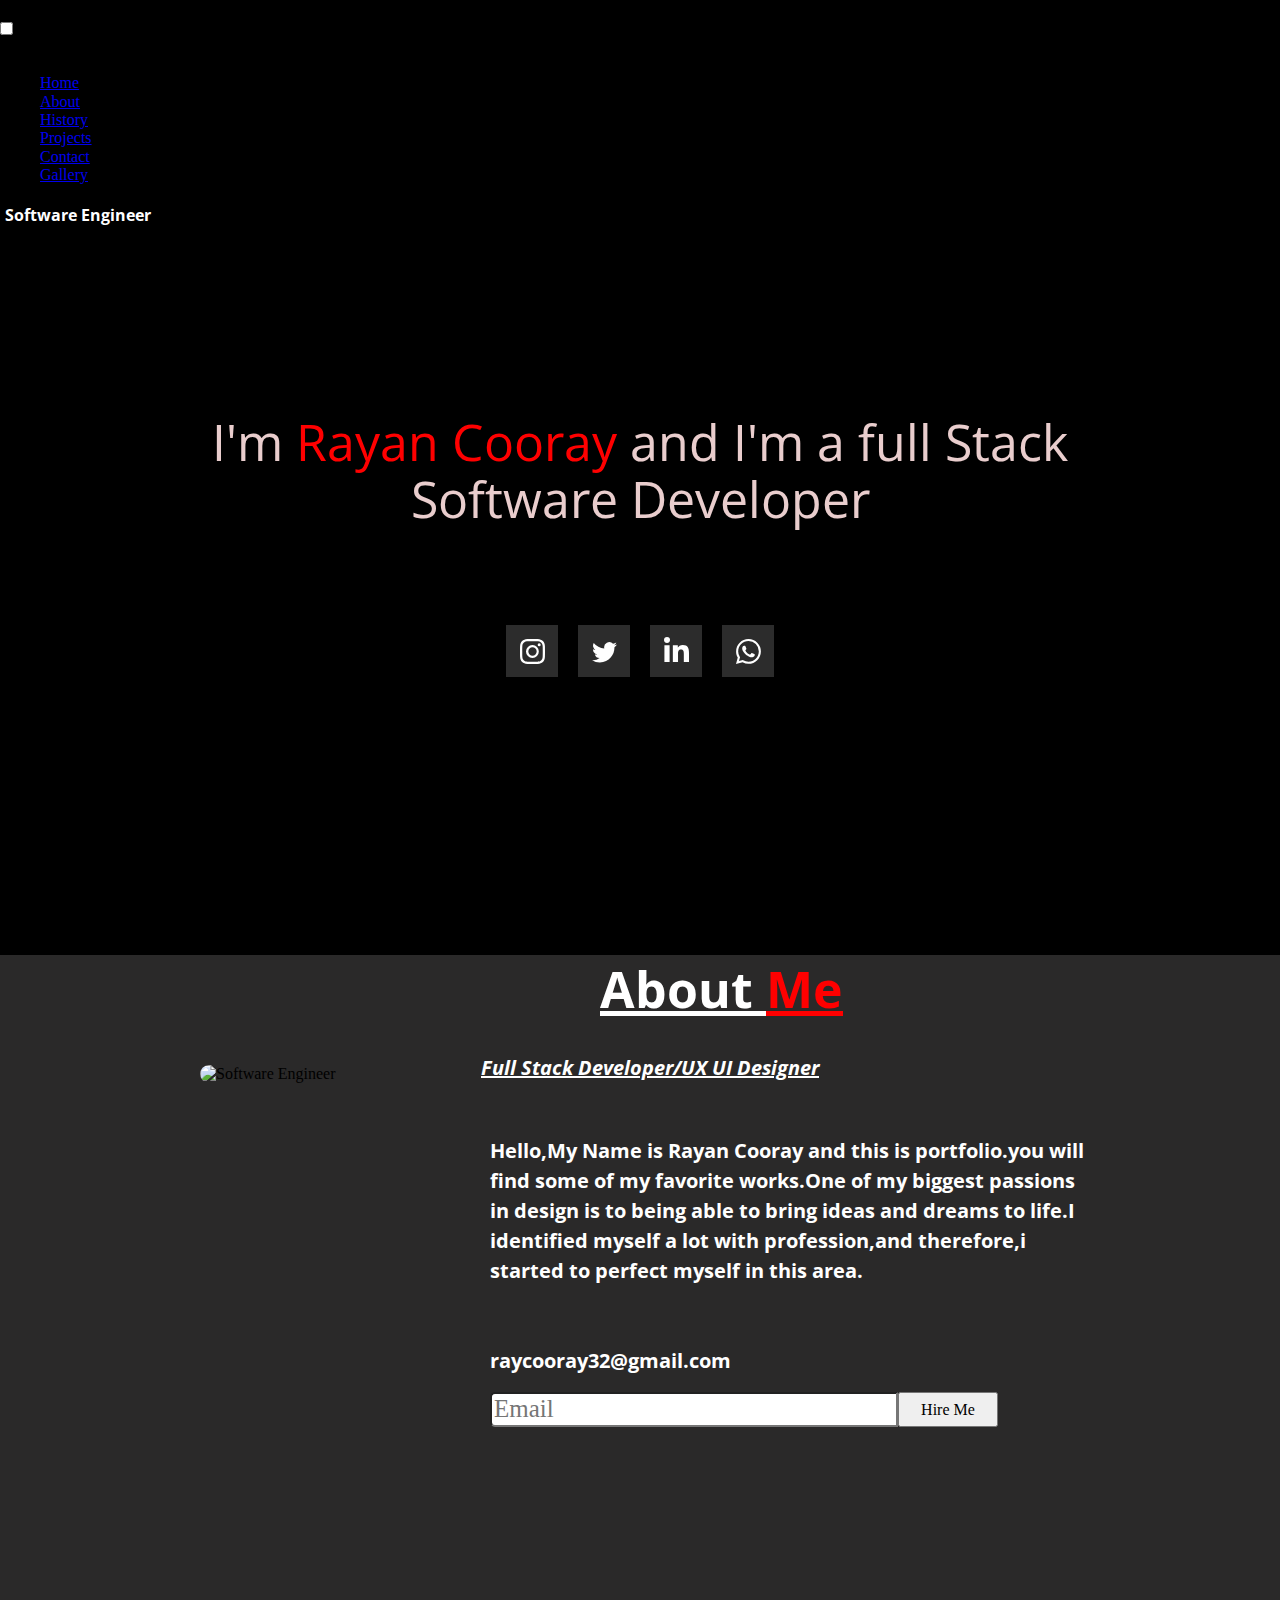
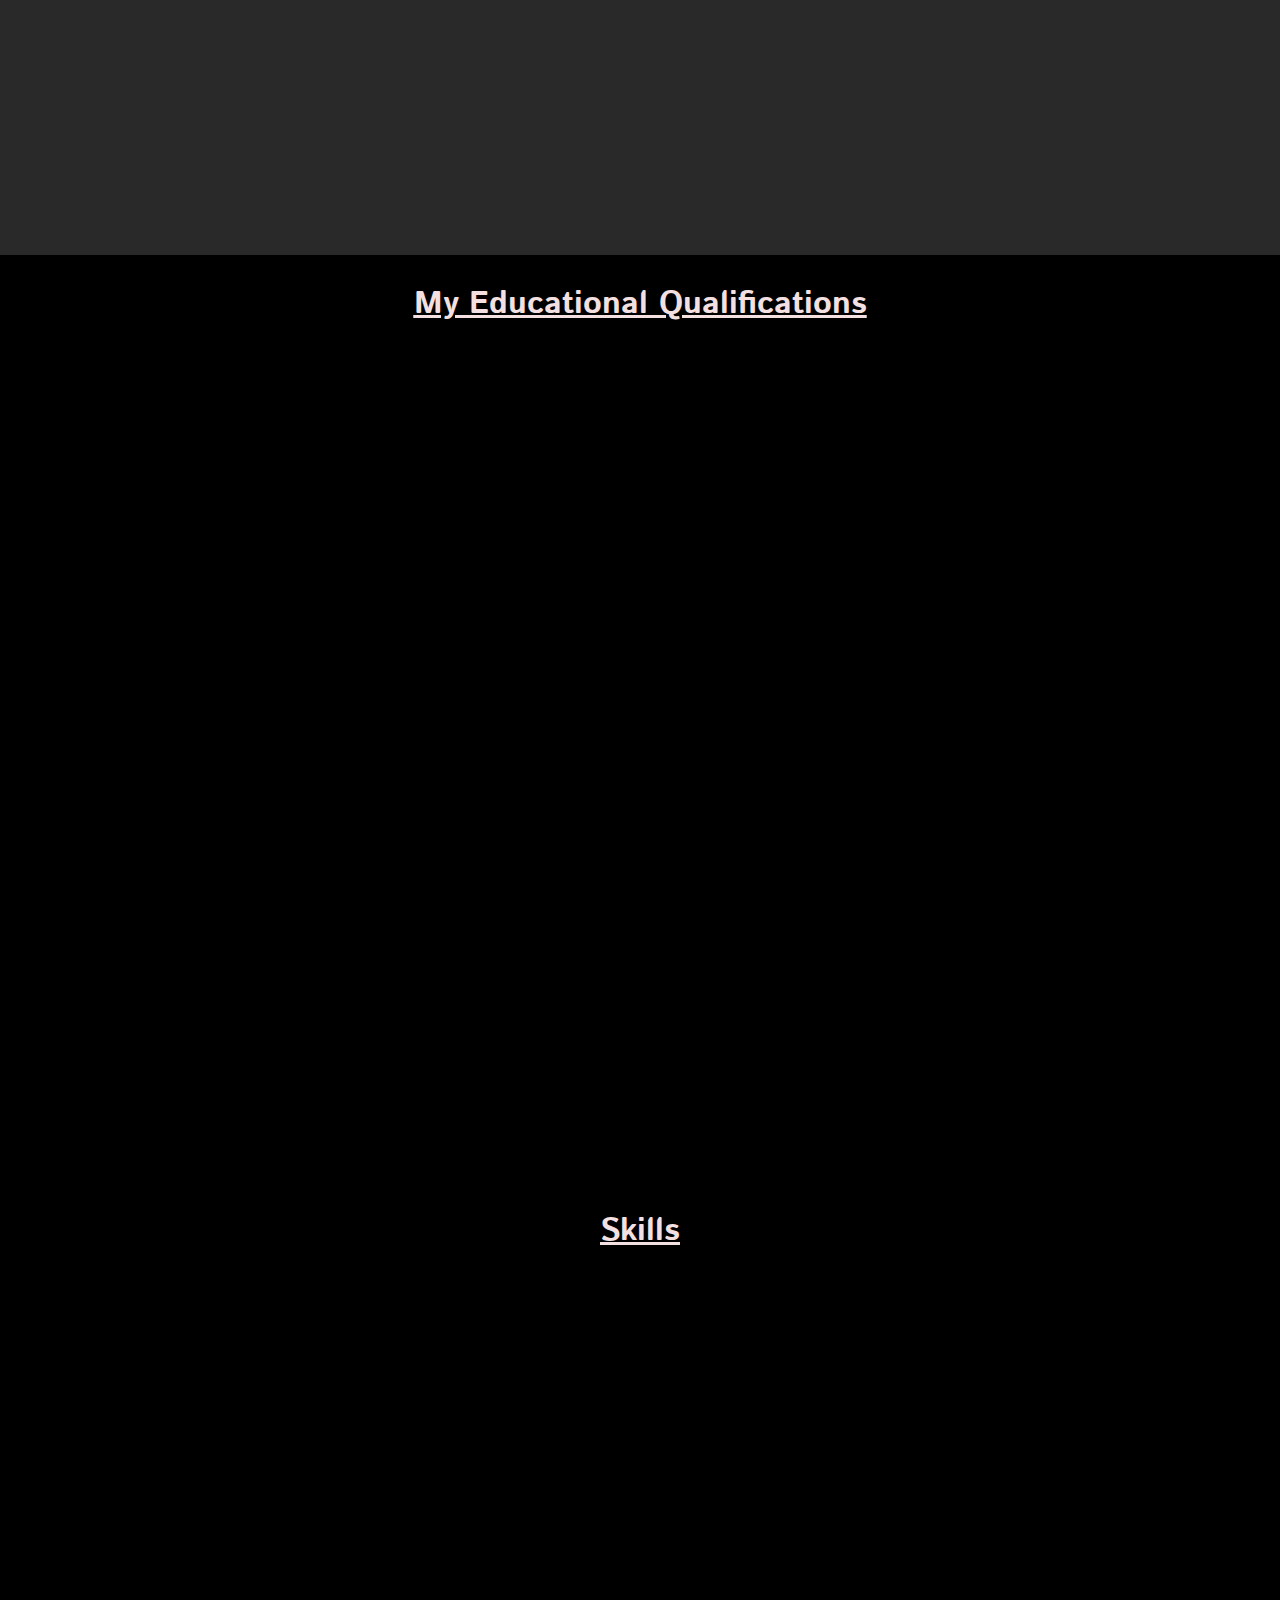
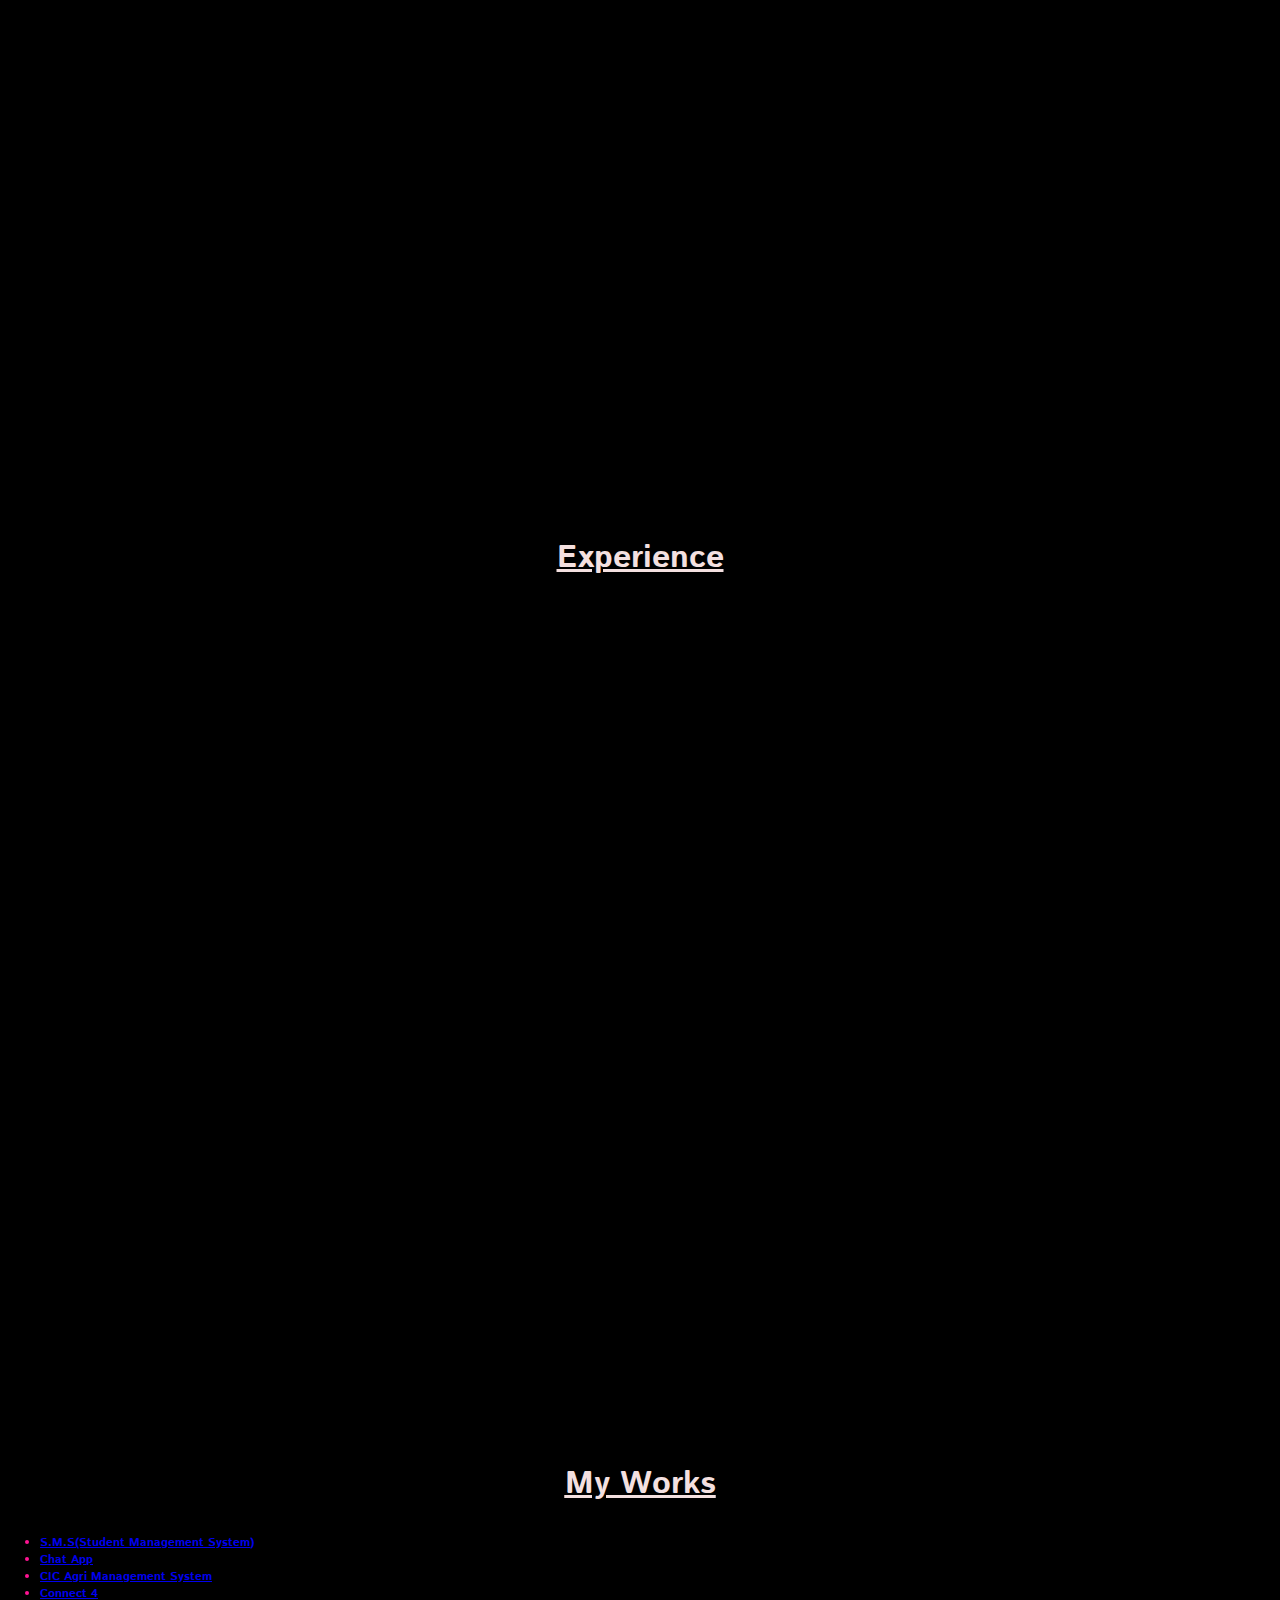
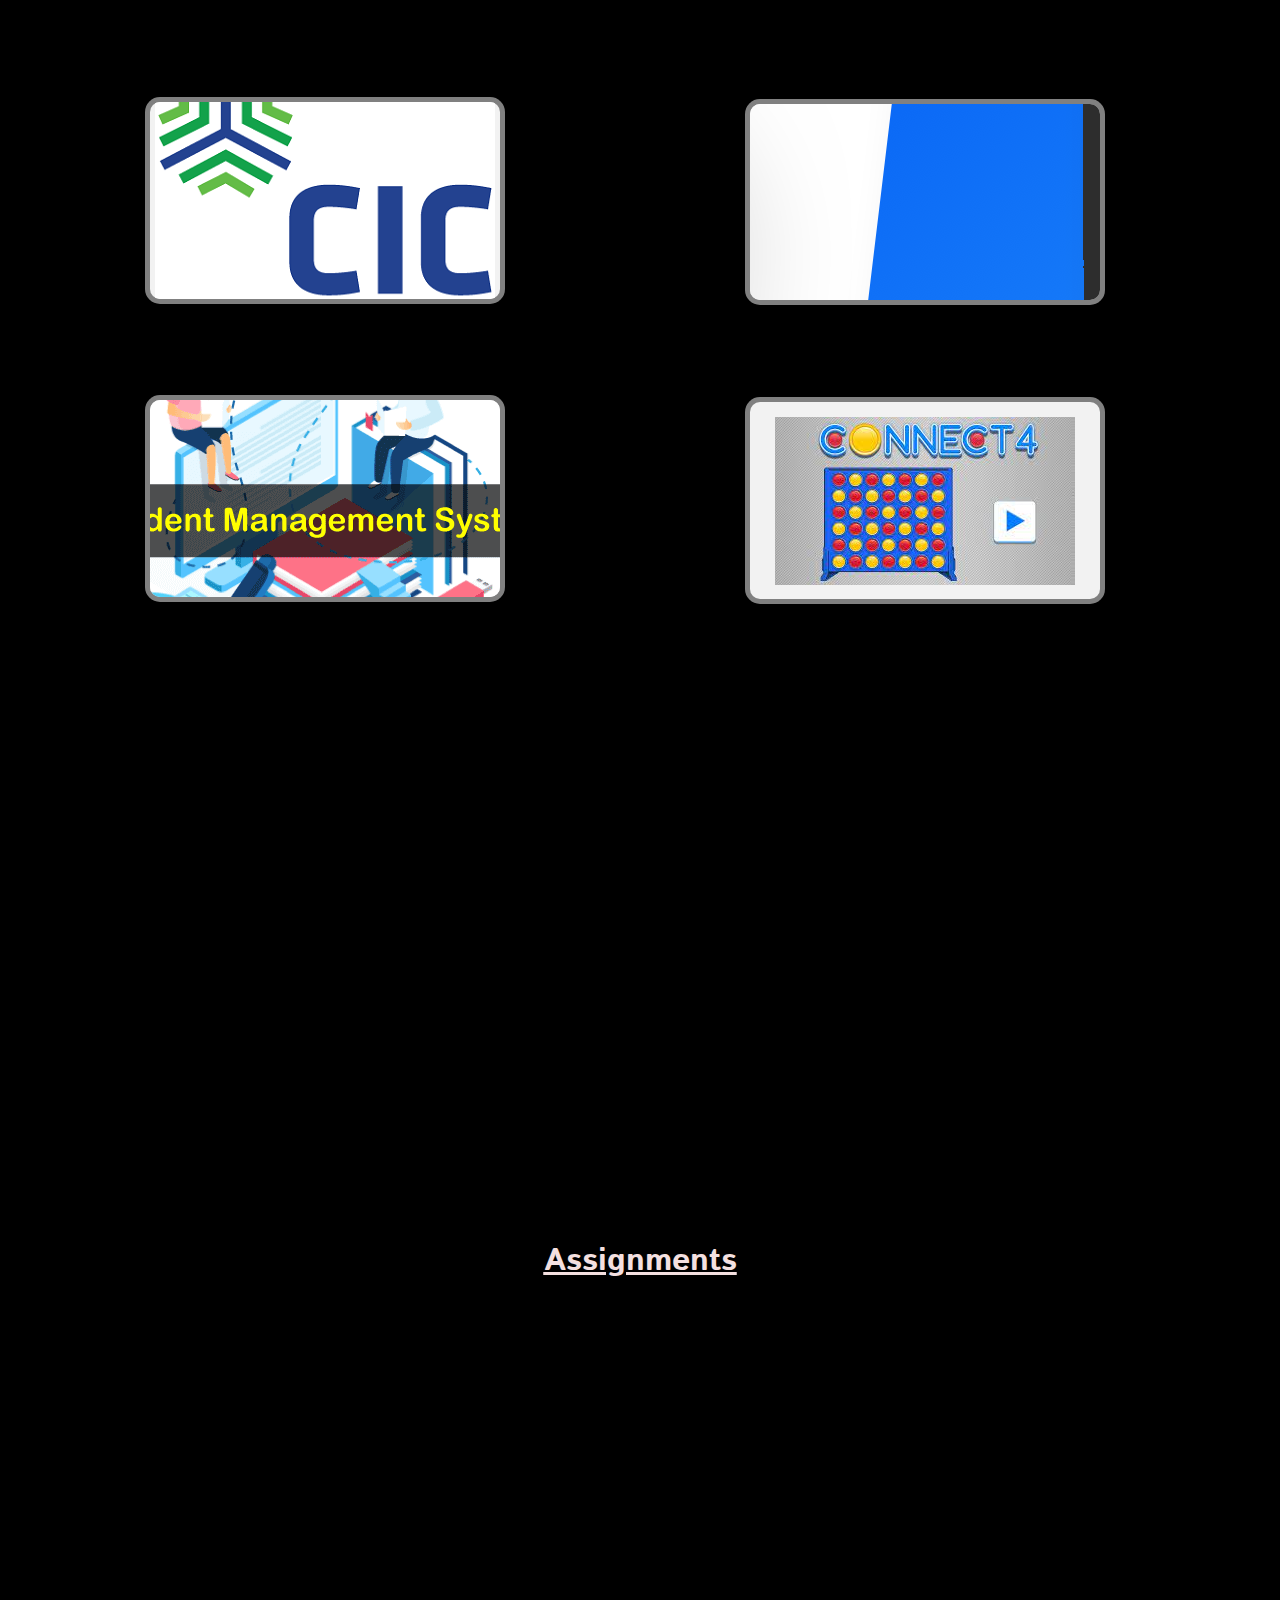
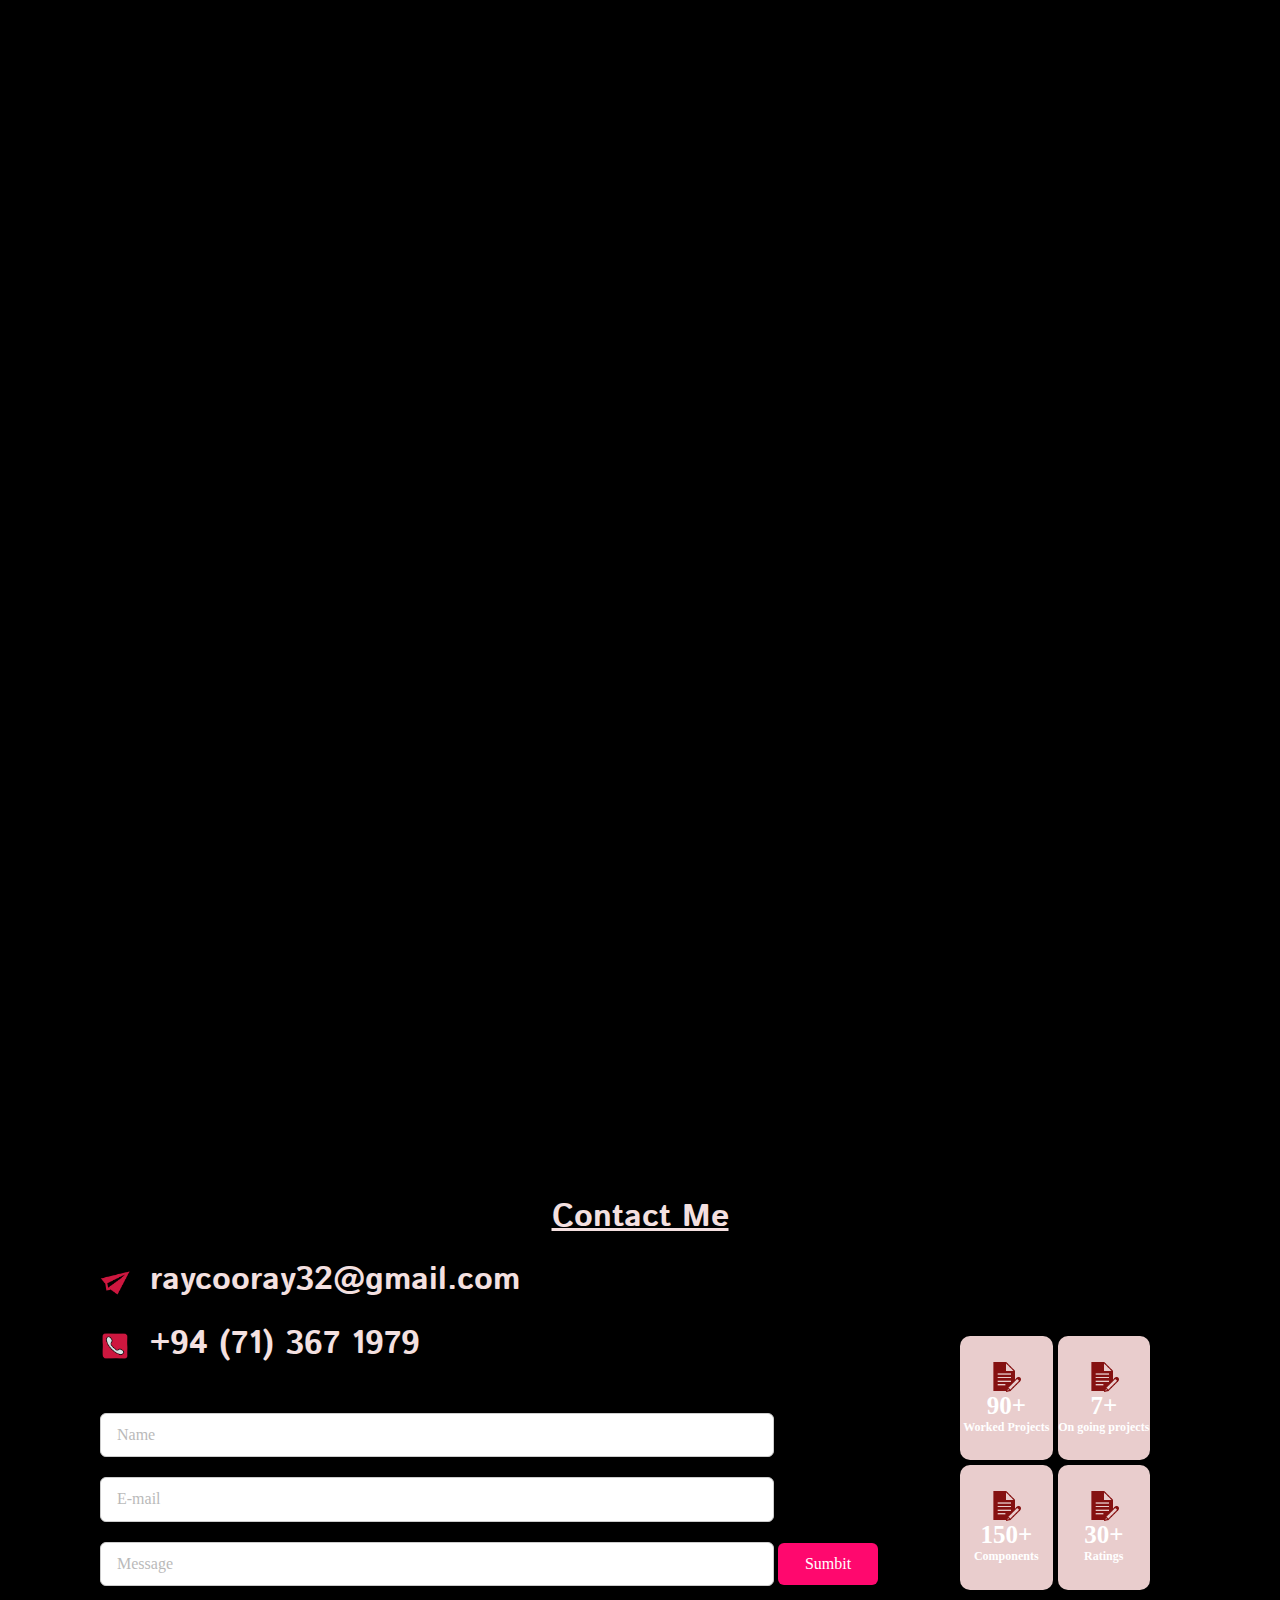
==== commit ae77ead8: "media query and portfolio" ====
--- a/index.html
+++ b/index.html
@@ -3,11 +3,12 @@
 <head>
     <meta charset="UTF-8">
     <title>My PortFolio</title>
-    <meta name="viewport" content="width=device-width,initial scale=1.0">
-
-    <link rel="stylesheet" href="../MyPortFolio/assests/fontawesome/css/all.min.css">
-    <link rel="stylesheet" href="assests/css/myportfoliostyle.css">
-    <link rel="stylesheet" href="assests/css/normalize.css">
+<!--    <meta name="viewport" content="width=device-width,initial scale=1.0">-->
+    <meta name="viewport" content="height=device-height,width=device-width, initial-scale=1.0, minimum-scale=1.0, maximum-scale=1.0">
+
+    <link rel="stylesheet" href="assets/fontawesome/css/all.min.css">
+    <link rel="stylesheet" href="assets/css/myportfoliostyle.css">
+    <link rel="stylesheet" href="assets/css/normalize.css">
     <link rel="preconnect" href="https://fonts.googleapis.com">
     <link rel="preconnect" href="https://fonts.gstatic.com" crossorigin>
     <link href="https://fonts.googleapis.com/css2?family=Open+Sans:wght@300&family=Orbitron&display=swap" rel="stylesheet">
@@ -16,14 +17,16 @@
             rel="stylesheet"
             href="https://cdnjs.cloudflare.com/ajax/libs/animate.css/4.1.1/animate.min.css"
     />
-    <link rel="stylesheet" href="../MyPortFolio/assests/css/projects_css.css">
-    <link rel="stylesheet" href="../MyPortFolio/assests/css/about_css.css">
-    <link rel="stylesheet" href="../MyPortFolio/assests/css/qualification_css.css">
-    <link rel="stylesheet" href="../MyPortFolio/assests/css/skills.css">
-    <link rel="stylesheet" href="../MyPortFolio/assests/css/experience_css.css">
-    <link rel="stylesheet" href="../MyPortFolio/assests/css/assignments.css">
-    <link rel="stylesheet" href="../MyPortFolio/assests/css/contactme.css">
-    <link rel="stylesheet" href="../MyPortFolio/assests/css/myportforlio_media.css">
+    <link rel="stylesheet" href="assets/css/projects_css.css">
+    <link rel="stylesheet" href="assets/css/about_css.css">
+    <link rel="stylesheet" href="assets/css/qualification_css.css">
+    <link rel="stylesheet" href="assets/css/qualification_media_css.css">
+    <link rel="stylesheet" href="assets/css/skills.css">
+    <link rel="stylesheet" href="assets/css/experience_css.css">
+    <link rel="stylesheet" href="assets/css/assignments.css">
+    <link rel="stylesheet" href="assets/css/contactme.css">
+    <link rel="stylesheet" href="assets/css/myportforlio_media.css">
+    <link rel="stylesheet" href="assets/css/aboutcss_media.css">
 
     <link rel="preconnect" href="https://fonts.googleapis.com">
     <link rel="preconnect" href="https://fonts.gstatic.com" crossorigin>
@@ -33,29 +36,47 @@
     <link rel="preconnect" href="https://fonts.googleapis.com">
     <link rel="preconnect" href="https://fonts.gstatic.com" crossorigin>
     <link href="https://fonts.googleapis.com/css2?family=Inter:wght@100&family=Istok+Web&family=Open+Sans:wght@300&display=swap" rel="stylesheet">
-
-
+    <link rel="stylesheet" href="https://cdnjs.cloudflare.com/ajax/libs/font-awesome/6.4.2/css/all.min.css">
+    <link rel="stylesheet" href="assets/css/navigationbar.css">
 
 </head>
 <body>
 
 <main id="main1">
 
-    <h1 class="headName" id="home" ><span>R</span>ayan</h1>
+    <h1 class="headName" id="home" ></h1>
 
 <!--    <button class="buttonmain" ><img src="../MyPortFolio/assests/icons8-menu-50.png"></button>-->
 
-    <aside class="asideMain1">
-        <nav class="navigationbar">
-           <a href="#home">Home </a>
-           <a href="#About">About Me </a>
-           <a href="#HISTORY">History </a>
-           <a href="#Projects">Projects </a>
-           <a href="#Contact">Contact Me </a>
-           <a href="##Gallery">Gallery </a>
-
-        </nav>
-    </aside>
+<!--    <aside class="asideMain1">-->
+<!--        <nav class="navigationbar">-->
+<!--           <a href="#home">Home</a>-->
+<!--           <a href="#About">About Me </a>-->
+<!--           <a href="#HISTORY">History </a>-->
+<!--           <a href="#Projects">Projects </a>-->
+<!--           <a href="#Contact">Contact Me </a>-->
+<!--           <a href="##Gallery">Gallery </a>-->
+<!--        </nav>-->
+<!--        <i class="fa-solid fa-bars" id="menubtn"></i>-->
+<!--    </aside>-->
+
+    <nav>
+        <input id="nav-toggle" type="checkbox">
+        <div class="logo">Rayan<strong>Cooray</strong></div>
+        <ul class="links">
+            <li><a href="#home">Home</a></li>
+            <li><a href="#About">About</a></li>
+            <li><a href="#HISTORY">History</a></li>
+            <li><a href="#Projects">Projects</a></li>
+            <li><a href="#Contact">Contact</a></li>
+            <li><a href="##Gallery">Gallery</a></li>
+        </ul>
+        <label for="nav-toggle" class="icon-burger">
+            <div class="line"></div>
+            <div class="line"></div>
+            <div class="line"></div>
+        </label>
+    </nav>
 
     <h4 >Software Engineer</h4>
 
@@ -66,45 +87,27 @@
 <!--   </div>-->
 
     <div class="card" data-aos="fade-right">
-        <a href="#" class="socialContainer containerOne">
+        <a href="https://www.instagram.com/rayan_cooray" class="socialContainer containerOne">
             <svg class="socialSvg instagramSvg"  viewBox="0 0 16 16"> <path d="M8 0C5.829 0 5.556.01 4.703.048 3.85.088 3.269.222 2.76.42a3.917 3.917 0 0 0-1.417.923A3.927 3.927 0 0 0 .42 2.76C.222 3.268.087 3.85.048 4.7.01 5.555 0 5.827 0 8.001c0 2.172.01 2.444.048 3.297.04.852.174 1.433.372 1.942.205.526.478.972.923 1.417.444.445.89.719 1.416.923.51.198 1.09.333 1.942.372C5.555 15.99 5.827 16 8 16s2.444-.01 3.298-.048c.851-.04 1.434-.174 1.943-.372a3.916 3.916 0 0 0 1.416-.923c.445-.445.718-.891.923-1.417.197-.509.332-1.09.372-1.942C15.99 10.445 16 10.173 16 8s-.01-2.445-.048-3.299c-.04-.851-.175-1.433-.372-1.941a3.926 3.926 0 0 0-.923-1.417A3.911 3.911 0 0 0 13.24.42c-.51-.198-1.092-.333-1.943-.372C10.443.01 10.172 0 7.998 0h.003zm-.717 1.442h.718c2.136 0 2.389.007 3.232.046.78.035 1.204.166 1.486.275.373.145.64.319.92.599.28.28.453.546.598.92.11.281.24.705.275 1.485.039.843.047 1.096.047 3.231s-.008 2.389-.047 3.232c-.035.78-.166 1.203-.275 1.485a2.47 2.47 0 0 1-.599.919c-.28.28-.546.453-.92.598-.28.11-.704.24-1.485.276-.843.038-1.096.047-3.232.047s-2.39-.009-3.233-.047c-.78-.036-1.203-.166-1.485-.276a2.478 2.478 0 0 1-.92-.598 2.48 2.48 0 0 1-.6-.92c-.109-.281-.24-.705-.275-1.485-.038-.843-.046-1.096-.046-3.233 0-2.136.008-2.388.046-3.231.036-.78.166-1.204.276-1.486.145-.373.319-.64.599-.92.28-.28.546-.453.92-.598.282-.11.705-.24 1.485-.276.738-.034 1.024-.044 2.515-.045v.002zm4.988 1.328a.96.96 0 1 0 0 1.92.96.96 0 0 0 0-1.92zm-4.27 1.122a4.109 4.109 0 1 0 0 8.217 4.109 4.109 0 0 0 0-8.217zm0 1.441a2.667 2.667 0 1 1 0 5.334 2.667 2.667 0 0 1 0-5.334z"></path> </svg>
         </a>
 
-        <a href="#" class="socialContainer containerTwo">
+        <a href="https://twitter.com/CoorayRayan" class="socialContainer containerTwo">
             <svg class="socialSvg twitterSvg" viewBox="0 0 16 16"> <path d="M5.026 15c6.038 0 9.341-5.003 9.341-9.334 0-.14 0-.282-.006-.422A6.685 6.685 0 0 0 16 3.542a6.658 6.658 0 0 1-1.889.518 3.301 3.301 0 0 0 1.447-1.817 6.533 6.533 0 0 1-2.087.793A3.286 3.286 0 0 0 7.875 6.03a9.325 9.325 0 0 1-6.767-3.429 3.289 3.289 0 0 0 1.018 4.382A3.323 3.323 0 0 1 .64 6.575v.045a3.288 3.288 0 0 0 2.632 3.218 3.203 3.203 0 0 1-.865.115 3.23 3.23 0 0 1-.614-.057 3.283 3.283 0 0 0 3.067 2.277A6.588 6.588 0 0 1 .78 13.58a6.32 6.32 0 0 1-.78-.045A9.344 9.344 0 0 0 5.026 15z"></path> </svg>              </a>
 
-        <a href="#" class="socialContainer containerThree">
+        <a href="https://www.linkedin.com/in/rayan-cooray-3193a1262/" class="socialContainer containerThree">
             <svg class="socialSvg linkdinSvg"  viewBox="0 0 448 512"><path d="M100.28 448H7.4V148.9h92.88zM53.79 108.1C24.09 108.1 0 83.5 0 53.8a53.79 53.79 0 0 1 107.58 0c0 29.7-24.1 54.3-53.79 54.3zM447.9 448h-92.68V302.4c0-34.7-.7-79.2-48.29-79.2-48.29 0-55.69 37.7-55.69 76.7V448h-92.78V148.9h89.08v40.8h1.3c12.4-23.5 42.69-48.3 87.88-48.3 94 0 111.28 61.9 111.28 142.3V448z"></path></svg>
         </a>
 
-        <a href="#" class="socialContainer containerFour">
+        <a href="https://wa.me/94713671979?text=Hey" class="socialContainer containerFour">
             <svg class="socialSvg whatsappSvg" viewBox="0 0 16 16"> <path d="M13.601 2.326A7.854 7.854 0 0 0 7.994 0C3.627 0 .068 3.558.064 7.926c0 1.399.366 2.76 1.057 3.965L0 16l4.204-1.102a7.933 7.933 0 0 0 3.79.965h.004c4.368 0 7.926-3.558 7.93-7.93A7.898 7.898 0 0 0 13.6 2.326zM7.994 14.521a6.573 6.573 0 0 1-3.356-.92l-.24-.144-2.494.654.666-2.433-.156-.251a6.56 6.56 0 0 1-1.007-3.505c0-3.626 2.957-6.584 6.591-6.584a6.56 6.56 0 0 1 4.66 1.931 6.557 6.557 0 0 1 1.928 4.66c-.004 3.639-2.961 6.592-6.592 6.592zm3.615-4.934c-.197-.099-1.17-.578-1.353-.646-.182-.065-.315-.099-.445.099-.133.197-.513.646-.627.775-.114.133-.232.148-.43.05-.197-.1-.836-.308-1.592-.985-.59-.525-.985-1.175-1.103-1.372-.114-.198-.011-.304.088-.403.087-.088.197-.232.296-.346.1-.114.133-.198.198-.33.065-.134.034-.248-.015-.347-.05-.099-.445-1.076-.612-1.47-.16-.389-.323-.335-.445-.34-.114-.007-.247-.007-.38-.007a.729.729 0 0 0-.529.247c-.182.198-.691.677-.691 1.654 0 .977.71 1.916.81 2.049.098.133 1.394 2.132 3.383 2.992.47.205.84.326 1.129.418.475.152.904.129 1.246.08.38-.058 1.171-.48 1.338-.943.164-.464.164-.86.114-.943-.049-.084-.182-.133-.38-.232z"></path> </svg>
         </a>
     </div>
 
-    <!--    <div class="main">-->
-<!--        <div class="up">-->
-<!--            <button class="card1">-->
-<!--                <svg xmlns="http://www.w3.org/2000/svg" xmlns:xlink="http://www.w3.org/1999/xlink" viewBox="0,0,256,256" width="30px" height="30px" fill-rule="nonzero" class="instagram"><g fill-rule="nonzero" stroke="none" stroke-width="1" stroke-linecap="butt" stroke-linejoin="miter" stroke-miterlimit="10" stroke-dasharray="" stroke-dashoffset="0" font-family="none" font-weight="none" font-size="none" text-anchor="none" style="mix-blend-mode: normal"><g transform="scale(8,8)"><path d="M11.46875,5c-3.55078,0 -6.46875,2.91406 -6.46875,6.46875v9.0625c0,3.55078 2.91406,6.46875 6.46875,6.46875h9.0625c3.55078,0 6.46875,-2.91406 6.46875,-6.46875v-9.0625c0,-3.55078 -2.91406,-6.46875 -6.46875,-6.46875zM11.46875,7h9.0625c2.47266,0 4.46875,1.99609 4.46875,4.46875v9.0625c0,2.47266 -1.99609,4.46875 -4.46875,4.46875h-9.0625c-2.47266,0 -4.46875,-1.99609 -4.46875,-4.46875v-9.0625c0,-2.47266 1.99609,-4.46875 4.46875,-4.46875zM21.90625,9.1875c-0.50391,0 -0.90625,0.40234 -0.90625,0.90625c0,0.50391 0.40234,0.90625 0.90625,0.90625c0.50391,0 0.90625,-0.40234 0.90625,-0.90625c0,-0.50391 -0.40234,-0.90625 -0.90625,-0.90625zM16,10c-3.30078,0 -6,2.69922 -6,6c0,3.30078 2.69922,6 6,6c3.30078,0 6,-2.69922 6,-6c0,-3.30078 -2.69922,-6 -6,-6zM16,12c2.22266,0 4,1.77734 4,4c0,2.22266 -1.77734,4 -4,4c-2.22266,0 -4,-1.77734 -4,-4c0,-2.22266 1.77734,-4 4,-4z"></path></g></g></svg>-->
-<!--            </button>-->
-<!--            <button class="card2">-->
-<!--                <svg xmlns="http://www.w3.org/2000/svg" viewBox="0 0 48 48" width="30px" height="30px" class="twitter"><path d="M42,12.429c-1.323,0.586-2.746,0.977-4.247,1.162c1.526-0.906,2.7-2.351,3.251-4.058c-1.428,0.837-3.01,1.452-4.693,1.776C34.967,9.884,33.05,9,30.926,9c-4.08,0-7.387,3.278-7.387,7.32c0,0.572,0.067,1.129,0.193,1.67c-6.138-0.308-11.582-3.226-15.224-7.654c-0.64,1.082-1,2.349-1,3.686c0,2.541,1.301,4.778,3.285,6.096c-1.211-0.037-2.351-0.374-3.349-0.914c0,0.022,0,0.055,0,0.086c0,3.551,2.547,6.508,5.923,7.181c-0.617,0.169-1.269,0.263-1.941,0.263c-0.477,0-0.942-0.054-1.392-0.135c0.94,2.902,3.667,5.023,6.898,5.086c-2.528,1.96-5.712,3.134-9.174,3.134c-0.598,0-1.183-0.034-1.761-0.104C9.268,36.786,13.152,38,17.321,38c13.585,0,21.017-11.156,21.017-20.834c0-0.317-0.01-0.633-0.025-0.945C39.763,15.197,41.013,13.905,42,12.429"></path></svg>-->
-<!--            </button>-->
-<!--        </div>-->
-<!--        <div class="down">-->
-<!--            <button class="card3">-->
-<!--                <svg xmlns="http://www.w3.org/2000/svg" viewBox="0 0 30 30" width="30px" height="30px" class="github">    <path d="M15,3C8.373,3,3,8.373,3,15c0,5.623,3.872,10.328,9.092,11.63C12.036,26.468,12,26.28,12,26.047v-2.051 c-0.487,0-1.303,0-1.508,0c-0.821,0-1.551-0.353-1.905-1.009c-0.393-0.729-0.461-1.844-1.435-2.526 c-0.289-0.227-0.069-0.486,0.264-0.451c0.615,0.174,1.125,0.596,1.605,1.222c0.478,0.627,0.703,0.769,1.596,0.769 c0.433,0,1.081-0.025,1.691-0.121c0.328-0.833,0.895-1.6,1.588-1.962c-3.996-0.411-5.903-2.399-5.903-5.098 c0-1.162,0.495-2.286,1.336-3.233C9.053,10.647,8.706,8.73,9.435,8c1.798,0,2.885,1.166,3.146,1.481C13.477,9.174,14.461,9,15.495,9 c1.036,0,2.024,0.174,2.922,0.483C18.675,9.17,19.763,8,21.565,8c0.732,0.731,0.381,2.656,0.102,3.594 c0.836,0.945,1.328,2.066,1.328,3.226c0,2.697-1.904,4.684-5.894,5.097C18.199,20.49,19,22.1,19,23.313v2.734 c0,0.104-0.023,0.179-0.035,0.268C23.641,24.676,27,20.236,27,15C27,8.373,21.627,3,15,3z"></path></svg>-->
-<!--            </button>-->
-<!--            <button class="card4">-->
-<!--                <svg height="30px" width="30px" viewBox="0 0 48 48" xmlns="http://www.w3.org/2000/svg" class="discord"><path d="M40,12c0,0-4.585-3.588-10-4l-0.488,0.976C34.408,10.174,36.654,11.891,39,14c-4.045-2.065-8.039-4-15-4s-10.955,1.935-15,4c2.346-2.109,5.018-4.015,9.488-5.024L18,8c-5.681,0.537-10,4-10,4s-5.121,7.425-6,22c5.162,5.953,13,6,13,6l1.639-2.185C13.857,36.848,10.715,35.121,8,32c3.238,2.45,8.125,5,16,5s12.762-2.55,16-5c-2.715,3.121-5.857,4.848-8.639,5.815L33,40c0,0,7.838-0.047,13-6C45.121,19.425,40,12,40,12z M17.5,30c-1.933,0-3.5-1.791-3.5-4c0-2.209,1.567-4,3.5-4s3.5,1.791,3.5,4C21,28.209,19.433,30,17.5,30z M30.5,30c-1.933,0-3.5-1.791-3.5-4c0-2.209,1.567-4,3.5-4s3.5,1.791,3.5,4C34,28.209,32.433,30,30.5,30z"></path></svg>-->
-<!--            </button>-->
-<!--        </div>-->
-<!--    </div>-->
 
 
 </main>
 
-<main>
+<main id="aboutmain">
 <h1 id="About" class="animate__animated animate__bounce" >About <span>Me</span></h1>
 
 <h3 id="full">Full Stack Developer/UX UI Designer</h3>
@@ -119,12 +122,12 @@
 
 <h3 id="h3email">raycooray32@gmail.com</h3>
 
-    <img id="aboutpic" src="assests/WhatsApp%20Image%202023-07-10%20at%2013.52.28.jpg" alt="Software Engineer" width="275">
+    <img id="aboutpic" src="assets/WhatsApp%20Image%202023-10-20%20at%2013.16.21_06ed0216.jpg" alt="Software Engineer" width="275">
 
     <form>
         <input type="email" id="Email" placeholder="Email" name="Email">
         <div id="fontawersome_email">
-            <i  class="fa-solid fa-envelope fa-beat-fade fa-2xl"></i>
+<!--            <i  class="fa-solid fa-envelope fa-beat-fade fa-2xl"></i>-->
         </div>
 
         <button type="submit" id="hireme">Hire Me</button>
@@ -149,7 +152,7 @@
 
     </section>
         <div id="imgijse" data-aos="zoom-in">
-            <img  src="assests/Screenshot_2023-07-10_130328-removebg-preview.png" alt="" width="100">
+            <img src="assets/Screenshot_2023-07-10_130328-removebg-preview.png" alt="" width="100">
         </div>
 
     <section id="se2" data-aos="zoom-in">
@@ -168,7 +171,7 @@
         <br>
     </section>
     <div id="imgeholycross1" data-aos="zoom-in">
-        <img src="assests/Custom-dimensions-500x150-px-removebg-preview.png" alt="" width="200">
+        <img src="assets/Custom-dimensions-500x150-px-removebg-preview.png" alt="" width="200">
     </div>
 
         <section id="se3" data-aos="zoom-in">
@@ -190,7 +193,7 @@
 
         </section >
         <div id="imgprimayholy" data-aos="zoom-in">
-            <img src="assests/Custom-dimensions-500x150-px-removebg-preview.png" alt="" width="200">
+            <img src="assets/Custom-dimensions-500x150-px-removebg-preview.png" alt="" width="200">
 
         </div>
 
@@ -209,9 +212,65 @@
 
         </section>
     <div id="imgiwms" data-aos="zoom-in">
-        <img src="assests/logo-1-removebg-preview.png" alt="" width="100">
-    </div>
-
+        <img src="assets/logo-1-removebg-preview.png" alt="" width="100">
+    </div>
+
+
+    <div class="slider">
+        <div class="item">
+            <h1>Student of IJSE</h1>
+            <div id="imgijsem" data-aos="zoom-in">
+                <img src="assets/Screenshot_2023-07-10_130328-removebg-preview.png" alt="" width="100">
+            </div>
+            <p>
+            BSc (Hons) In Computer Science
+            <br>
+            <br>
+            Institute of Java
+            & Software Eng
+            </p>
+        </div>
+        <div class="item">
+            <h1>Secondary Education</h1>
+            <div class="imgeholycross1s" data-aos="zoom-in">
+                <img src="assets/Custom-dimensions-500x150-px-removebg-preview.png" alt="" width="200">
+            </div>
+            <p>
+            GCE ( GOV )   Ordinary  Level
+            <br>
+            <br>
+            @
+            Holy Cross College Kalutara
+            </p>
+        </div>
+        <div class="item">
+            <h1>Primary Education</h1>
+            <div class="imgeholycross1s" data-aos="zoom-in">
+                <img src="assets/Custom-dimensions-500x150-px-removebg-preview.png" alt="" width="200">
+            </div>
+            <p>
+                Grade 5 Scholarship
+                <br>
+                <br>
+                @Holy Cross
+                College
+            </p>
+        </div>
+        <div class="item">
+            <h1>Student Of IWMS</h1>
+            <div class="imgeholycross1s" data-aos="zoom-in">
+                <img src="assets/logo-1-removebg-preview.png" alt="" width="100">
+            </div>
+            <p>
+                Dep in Music  And Communication
+                <br>
+                <br>
+                The Institute of Western Music & Speech
+            </p>
+        </div>
+        <button id="next">></button>
+        <button id="prev"><</button>
+    </div>
 
     </main>
 
@@ -219,39 +278,39 @@
         <h2>Skills</h2>
         <OL data-aos="zoom-in-up">
         <div id="htmlpng">
-            <img src="assests/icons8-html-96.png" alt="HTML">
+            <img src="assets/icons8-html-96.png" alt="HTML">
         </div>
 
 
         <div id="csspng">
-            <img src="assests/icons8-css-96.png" alt="CSS">
+            <img src="assets/icons8-css-96.png" alt="CSS">
 
         </div>
 
 
         <div id="illustratorpng">
-            <img src="assests/icons8-illustrator-96.png" alt="Adobe Illustrator">
+            <img src="assets/icons8-illustrator-96.png" alt="Adobe Illustrator">
 
         </div>
 
 
         <div id="photshoppng">
-            <img src="assests/icons8-photoshop-96.png" alt="Adobe Photoshop">
+            <img src="assets/icons8-photoshop-96.png" alt="Adobe Photoshop">
         </div>
 
 
         <div id="figmapng">
-            <img src="assests/icons8-figma-96.png" alt="Figma">
+            <img src="assets/icons8-figma-96.png" alt="Figma">
         </div>
 
 
         <div id="jspng">
-            <img src="assests/icons8-js-96.png" alt="Java">
+            <img src="assets/icons8-js-96.png" alt="Java">
         </div>
 
 
         <div id="mysqlpng">
-            <img src="assests/icons8-mysql-96.png" alt="MySql">
+            <img src="assets/icons8-mysql-96.png" alt="MySql">
         </div>
 
 
@@ -313,7 +372,7 @@
 
     <section id="cicproject">
         <div class="card2">
-            <img src="assests/CIC_Holdings_logo.png">
+            <img src="assets/CIC_Holdings_logo.png">
             <!--    <svg viewBox="0 0 24 24" xmlns="http://www.w3.org/2000/svg"><path d="M20 5H4V19L13.2923 9.70649C13.6828 9.31595 14.3159 9.31591 14.7065 9.70641L20 15.0104V5ZM2 3.9934C2 3.44476 2.45531 3 2.9918 3H21.0082C21.556 3 22 3.44495 22 3.9934V20.0066C22 20.5552 21.5447 21 21.0082 21H2.9918C2.44405 21 2 20.5551 2 20.0066V3.9934ZM8 11C6.89543 11 6 10.1046 6 9C6 7.89543 6.89543 7 8 7C9.10457 7 10 7.89543 10 9C10 10.1046 9.10457 11 8 11Z"></path></svg>-->
             <div class="card__content">
                 <p class="card__title">Project Agro Banana</p>
@@ -327,7 +386,7 @@
 
     <section id="ChatApp">
         <div class="card2">
-            <img src="assests/in-app-chat-blog-cover-image.png">
+            <img src="assets/in-app-chat-blog-cover-image.png">
             <!--    <svg viewBox="0 0 24 24" xmlns="http://www.w3.org/2000/svg"><path d="M20 5H4V19L13.2923 9.70649C13.6828 9.31595 14.3159 9.31591 14.7065 9.70641L20 15.0104V5ZM2 3.9934C2 3.44476 2.45531 3 2.9918 3H21.0082C21.556 3 22 3.44495 22 3.9934V20.0066C22 20.5552 21.5447 21 21.0082 21H2.9918C2.44405 21 2 20.5551 2 20.0066V3.9934ZM8 11C6.89543 11 6 10.1046 6 9C6 7.89543 6.89543 7 8 7C9.10457 7 10 7.89543 10 9C10 10.1046 9.10457 11 8 11Z"></path></svg>-->
             <div class="card__content">
                 <p class="card__title">Bunny Chat Application</p>
@@ -341,7 +400,7 @@
 
     <section id="SMS">
         <div class="card2">
-            <img src="assests/student-management-system.png">
+            <img src="assets/student-management-system.png">
             <!--    <svg viewBox="0 0 24 24" xmlns="http://www.w3.org/2000/svg"><path d="M20 5H4V19L13.2923 9.70649C13.6828 9.31595 14.3159 9.31591 14.7065 9.70641L20 15.0104V5ZM2 3.9934C2 3.44476 2.45531 3 2.9918 3H21.0082C21.556 3 22 3.44495 22 3.9934V20.0066C22 20.5552 21.5447 21 21.0082 21H2.9918C2.44405 21 2 20.5551 2 20.0066V3.9934ZM8 11C6.89543 11 6 10.1046 6 9C6 7.89543 6.89543 7 8 7C9.10457 7 10 7.89543 10 9C10 10.1046 9.10457 11 8 11Z"></path></svg>-->
             <div class="card__content">
                 <p class="card__title">Student Management System</p>
@@ -357,7 +416,7 @@
 
     <section id="Connect4">
         <div class="card2">
-            <img src="assests/download.jpg">
+            <img src="assets/download.jpg">
             <!--    <svg viewBox="0 0 24 24" xmlns="http://www.w3.org/2000/svg"><path d="M20 5H4V19L13.2923 9.70649C13.6828 9.31595 14.3159 9.31591 14.7065 9.70641L20 15.0104V5ZM2 3.9934C2 3.44476 2.45531 3 2.9918 3H21.0082C21.556 3 22 3.44495 22 3.9934V20.0066C22 20.5552 21.5447 21 21.0082 21H2.9918C2.44405 21 2 20.5551 2 20.0066V3.9934ZM8 11C6.89543 11 6 10.1046 6 9C6 7.89543 6.89543 7 8 7C9.10457 7 10 7.89543 10 9C10 10.1046 9.10457 11 8 11Z"></path></svg>-->
             <div class="card__content">
                 <p class="card__title">Connect 4 Game Using Min Max Algo</p>
@@ -379,19 +438,17 @@
         <div class="content">
             <div class="logo">
                 <div class="logo1">
-
-                    <img src="assests/icons8-assignment-100.png" class="logo-main">
-                </div>
-                <div class="logo2">
-                    <img src="assests/c290c2272c8cf4e550740dc8a092242a.png" class="logo-second">
-                </div>
-                <span class="trail"></span>
-            </div>
-            <span class="logo-bottom-text">Assignment</span>
-        </div>
-        <span class="bottom-text">Works</span>
-    </div>
-
+                    <img src="assets/icons8-assignment-100.png" class="logo-main">
+                </div>
+                <div class="logo2">
+                    <img src="assets/c290c2272c8cf4e550740dc8a092242a.png" class="logo-second">
+                </div>
+                <span class="trail"></span>
+            </div>
+            <span class="logo-bottom-text">Assignment</span>
+        </div>
+        <span class="bottom-text">Works</span>
+    </div>
 
     <div class="assignment_card1" id="assignment_card2" data-aos="fade-up"
          data-aos-duration="1000">
@@ -400,10 +457,10 @@
             <div class="logo">
                 <div class="logo1">
 
-                    <img src="assests/icons8-assignment-100.png" class="logo-main">
-                </div>
-                <div class="logo2">
-                    <img src="assests/c290c2272c8cf4e550740dc8a092242a.png" class="logo-second">
+                    <img src="assets/icons8-assignment-100.png" class="logo-main">
+                </div>
+                <div class="logo2">
+                    <img src="assets/c290c2272c8cf4e550740dc8a092242a.png" class="logo-second">
                 </div>
                 <span class="trail"></span>
             </div>
@@ -420,10 +477,10 @@
             <div class="logo">
                 <div class="logo1">
 
-                    <img src="assests/icons8-assignment-100.png" class="logo-main">
-                </div>
-                <div class="logo2">
-                    <img src="assests/c290c2272c8cf4e550740dc8a092242a.png" class="logo-second">
+                    <img src="assets/icons8-assignment-100.png" class="logo-main">
+                </div>
+                <div class="logo2">
+                    <img src="assets/c290c2272c8cf4e550740dc8a092242a.png" class="logo-second">
                 </div>
                 <span class="trail"></span>
             </div>
@@ -440,10 +497,10 @@
             <div class="logo">
                 <div class="logo1">
 
-                    <img src="assests/icons8-assignment-100.png" class="logo-main">
-                </div>
-                <div class="logo2">
-                    <img src="assests/c290c2272c8cf4e550740dc8a092242a.png" class="logo-second">
+                    <img src="assets/icons8-assignment-100.png" class="logo-main">
+                </div>
+                <div class="logo2">
+                    <img src="assets/c290c2272c8cf4e550740dc8a092242a.png" class="logo-second">
                 </div>
                 <span class="trail"></span>
             </div>
@@ -459,10 +516,10 @@
             <div class="logo">
                 <div class="logo1">
 
-                    <img src="assests/icons8-assignment-100.png" class="logo-main">
-                </div>
-                <div class="logo2">
-                    <img src="assests/c290c2272c8cf4e550740dc8a092242a.png" class="logo-second">
+                    <img src="assets/icons8-assignment-100.png" class="logo-main">
+                </div>
+                <div class="logo2">
+                    <img src="assets/c290c2272c8cf4e550740dc8a092242a.png" class="logo-second">
                 </div>
                 <span class="trail"></span>
             </div>
@@ -479,10 +536,10 @@
             <div class="logo">
                 <div class="logo1">
 
-                    <img src="assests/icons8-assignment-100.png" class="logo-main">
-                </div>
-                <div class="logo2">
-                    <img src="assests/c290c2272c8cf4e550740dc8a092242a.png" class="logo-second">
+                    <img src="assets/icons8-assignment-100.png" class="logo-main">
+                </div>
+                <div class="logo2">
+                    <img src="assets/c290c2272c8cf4e550740dc8a092242a.png" class="logo-second">
                 </div>
                 <span class="trail"></span>
             </div>
@@ -499,10 +556,10 @@
             <div class="logo">
                 <div class="logo1">
 
-                    <img src="assests/icons8-assignment-100.png" class="logo-main">
-                </div>
-                <div class="logo2">
-                    <img src="assests/c290c2272c8cf4e550740dc8a092242a.png" class="logo-second">
+                    <img src="assets/icons8-assignment-100.png" class="logo-main">
+                </div>
+                <div class="logo2">
+                    <img src="assets/c290c2272c8cf4e550740dc8a092242a.png" class="logo-second">
                 </div>
                 <span class="trail"></span>
             </div>
@@ -518,10 +575,10 @@
             <div class="logo">
                 <div class="logo1">
 
-                    <img src="assests/icons8-assignment-100.png" class="logo-main">
-                </div>
-                <div class="logo2">
-                    <img src="assests/c290c2272c8cf4e550740dc8a092242a.png" class="logo-second">
+                    <img src="assets/icons8-assignment-100.png" class="logo-main">
+                </div>
+                <div class="logo2">
+                    <img src="assets/c290c2272c8cf4e550740dc8a092242a.png" class="logo-second">
                 </div>
                 <span class="trail"></span>
             </div>
@@ -538,10 +595,10 @@
             <div class="logo">
                 <div class="logo1">
 
-                    <img src="assests/icons8-assignment-100.png" class="logo-main">
-                </div>
-                <div class="logo2">
-                    <img src="assests/c290c2272c8cf4e550740dc8a092242a.png" class="logo-second">
+                    <img src="assets/icons8-assignment-100.png" class="logo-main">
+                </div>
+                <div class="logo2">
+                    <img src="assets/c290c2272c8cf4e550740dc8a092242a.png" class="logo-second">
                 </div>
                 <span class="trail"></span>
             </div>
@@ -554,9 +611,9 @@
 
 <main id="6">
         <h2 id="Contact">Contact Me</h2>
-        <div id="sendemailpic"><img src="assests/icons8-send-100%20(1).png" alt="send" width="30"></div>
+        <div id="sendemailpic"><img src="assets/icons8-send-100%20(1).png" alt="send" width="30"></div>
         <h3 id="emailh3">raycooray32@gmail.com</h3>
-        <div id="contactdetails"><img src="assests/icons8-call-96.png" alt="send" width="30"></div>
+        <div id="contactdetails"><img src="assets/icons8-call-96.png" alt="send" width="30"></div>
         <h3 id="contactno">+94 (71) 367 1979</h3>
         <br>
         <form action="">
@@ -565,15 +622,37 @@
             <input id="form_message" type="text" placeholder="Message">
             <button id="form_submit_button">Sumbit</button>
         </form>
-    </main>
+    <div class="card4">
+        <div class="itemss item--1">
+            <img src="assets/icons8-assignment-100.png" height="30" width="30">
+            <span class="quantity"> 90+ </span>
+            <span class="text text--1"> Worked Projects </span>
+        </div>
+        <div class="itemss item--2">
+            <img src="assets/icons8-assignment-100.png" width="30" height="30">
+            <span class="quantity"> 7+ </span>
+            <span class="text text--2"> On going projects </span>
+        </div>
+        <div class="itemss item--3">
+            <img src="assets/icons8-assignment-100.png" width="30" height="30">
+            <span class="quantity"> 150+ </span>
+            <span class="text text--3"> Components </span>
+        </div>
+        <div class="itemss item--4">
+            <img src="assets/icons8-assignment-100.png" width="30" height="30">
+            <span class="quantity"> 30+ </span>
+            <span class="text text--4"> Ratings </span>
+        </div>
+    </div>
+</main>
 
 <main id="7">
     <h2 id="#Gallery">Gallery</h2>
 </main>
 
 
-
-<script src="../MyPortFolio/assests/fontawesome/js/all.min.js"></script>
+<script src="assets/javascript/script.js"></script>
+<script src="assets/fontawesome/js/all.min.js"></script>
 <script src="https://unpkg.com/aos@2.3.1/dist/aos.js"></script>
 <script>
     AOS.init();
--- a/assets/css/myportfoliostyle.css
+++ b/assets/css/myportfoliostyle.css
@@ -0,0 +1,182 @@
+body{
+    background-color: black;
+    overflow-x: hidden;
+}
+
+body>main:first-child>h1{
+    color: white;
+}
+
+body>main:first-child>h1>span{
+    color: red ;
+}
+
+body>main:first-child>aside{
+    z-index: 1000;
+    position: fixed;
+    /*top: 23px;*/
+    top: 10px;
+    /*right: 450px;*/
+    right: 50px;
+    padding: 5px;
+    border-radius: 8px;
+    background: #E9CDCD;
+    box-shadow: rgba(0, 0, 0, 0.4) 0px 2px 4px, rgba(0, 0, 0, 0.3) 0px 7px 13px -3px, rgba(0, 0, 0, 0.2) 0px -3px 0px inset;
+}
+
+body>main:first-child>aside>nav a {
+    margin: 5px;
+}
+
+body>main:first-child>aside a {
+    display: block;
+    margin-bottom: 10px; /* Adjust spacing between menu items */
+    text-decoration: none;
+    color: black;
+}
+
+body>main:first-child>aside>nav{
+    text-decoration: none;
+    color: #E9CDCD;
+    display: flex;
+    align-items: center;
+    /*right: 0;*/
+    left: 0;
+}
+
+body>main:first-child>h4{
+    margin-left: 5px;
+    color: white;
+    font-family: 'Istok Web', sans-serif;
+    font-family: 'Open Sans', sans-serif;
+}
+
+body>main:first-child>p{
+    width: fit-content;
+    height: fit-content;
+    position: absolute;
+    left: 0;
+    right: 0;
+    bottom: 0;
+    top: 0;
+    margin: auto;
+    text-align: center;
+    font-family: 'Istok Web', sans-serif;
+    font-family: 'Open Sans', sans-serif;
+    color: #E9CDCD;
+    font-size: 50px;
+    /*text-align: center;*/
+}
+
+body>main:first-child>p>span{
+    transition-timing-function: linear;
+    transition-property: background-color;
+    transition-duration: 10s;
+    color: red;
+}
+
+body>main:first-child>p>span:hover{
+    color: #B724BA;
+}
+
+/*//social media*/
+.card {
+    position: absolute;
+    top: 40%;
+    bottom: 0;
+    left: 0;
+    right: 0;
+    margin: auto;
+    width: fit-content;
+    height: fit-content;
+    background-color: black;
+    display: flex;
+    align-items: center;
+    justify-content: center;
+    padding: 25px 25px;
+    gap: 20px;
+    box-shadow: 0px 0px 20px rgba(0, 0, 0, 0.055);
+
+}
+/* for all social containers*/
+.socialContainer {
+    width: 52px;
+    height: 52px;
+    background-color: rgb(44, 44, 44);
+    display: flex;
+    align-items: center;
+    justify-content: center;
+    overflow: hidden;
+    transition-duration: .3s;
+}
+/* instagram*/
+.containerOne:hover {
+    background-color: #B724BA;
+    transition-duration: .3s;
+}
+/* twitter*/
+.containerTwo:hover {
+    background-color: #37A6FF;
+    transition-duration: .3s;
+}
+/* linkdin*/
+.containerThree:hover {
+    background-color: #092032;
+    transition-duration: .3s;
+}
+/* Whatsapp*/
+.containerFour:hover {
+    background-color: #21B544;
+    transition-duration: .3s;
+}
+
+.socialContainer:active {
+    transform: scale(0.9);
+    transition-duration: .3s;
+}
+
+.socialSvg {
+    /*width: 17px; */
+    width: 25px;
+}
+
+.socialSvg path {
+    fill: rgb(255, 255, 255);
+}
+
+.socialContainer:hover .socialSvg {
+    animation: slide-in-top 0.3s both;
+}
+
+@keyframes slide-in-top {
+    0% {
+        transform: translateY(-50px);
+        opacity: 0;
+    }
+
+    100% {
+        transform: translateY(0);
+        opacity: 1;
+    }
+}
+
+/*//socail media*/
+
+#main1{
+    position: relative;
+    width: 100vw;
+    height: 100vh;
+    background-color: black;
+}
+
+/*//////////////////////////////////////////////AssignmentCSS////////////////////////////////////////*/
+
+
+#menubtn {
+    display: none !important;
+    color: white;
+    font-size: 24px;
+    margin: 0 20px;
+    cursor: pointer;
+}
+
--- a/assets/css/projects_css.css
+++ b/assets/css/projects_css.css
@@ -0,0 +1,139 @@
+body>main:nth-child(6){
+    position: relative;
+    width: 100vw;
+    height: 150vh;
+    background-color: black;
+}
+
+.main4projects{
+    text-align: center;
+    color: #F4E0E0;
+    font-family: Istok Web;
+    font-size: 32px;
+    font-style: normal;
+    font-weight: 700;
+    line-height: normal;
+    text-decoration-line: underline;
+}
+
+
+body>main:nth-child(6)>ul>li{
+    color:deeppink;
+}
+
+
+body>main:nth-child(6)>ul{
+    color: #F4E0E0;
+    font-family: Istok Web;
+    font-size: 12px;
+    font-style: normal;
+    font-weight: 700;
+    line-height: normal;
+    text-decoration-line: underline;
+}
+
+body>main:nth-child(6)>#cicproject{
+    margin-left: 150px;
+    margin-top: 100px;
+}
+
+body>main:nth-child(6)>#ChatApp{
+    margin-left: 750px;
+    margin-top: -195px;
+}
+
+body>main:nth-child(6)>#SMS{
+    margin-left: 150px;
+    margin-top: 100px;
+}
+
+body>main:nth-child(6)>#Connect4{
+    margin-left: 750px;
+    margin-top: -195px;
+}
+
+.card2 {
+    position: relative;
+    width: 350px;
+    aspect-ratio: 16/9;
+    background-color: #f2f2f2;
+    border-radius: 10px;
+    display: flex;
+    align-items: center;
+    justify-content: center;
+    overflow: hidden;
+    perspective: 1000px;
+    box-shadow: 0 0 0 5px #ffffff80;
+    transition: all 0.6s cubic-bezier(0.175, 0.885, 0.32, 1.275);
+}
+
+.card2 image {
+    height: fit-content;
+    width: fit-content;
+    fill: #333;
+    transition: all 0.6s cubic-bezier(0.175, 0.885, 0.32, 1.275);
+}
+
+.card__image {
+    width: 100%;
+    height: 100%;
+}
+
+.card2:hover {
+    transform: scale(1.05);
+    box-shadow: 0 8px 16px rgba(255, 255, 255, 0.2);
+}
+
+.card__content {
+    position: absolute;
+    top: 0;
+    left: 0;
+    width: 100%;
+    height: 100%;
+    padding: 20px;
+    box-sizing: border-box;
+    background-color: #F4E0E0;
+    transform: rotateX(-90deg);
+    transform-origin: bottom;
+    transition: all 0.6s cubic-bezier(0.175, 0.885, 0.32, 1.275);
+}
+
+.card2:hover .card__content {
+    transform: rotateX(0deg);
+}
+
+.card__title {
+    margin: 0;
+    font-size: 20px;
+    color: #333;
+    font-weight: 700;
+}
+
+.card2:hover svg {
+    scale: 0;
+}
+
+.card__description {
+    margin: 10px 0 10px;
+    font-size: 12px;
+    color: #777;
+    line-height: 1.4;
+}
+
+.card__button {
+    padding: 15px;
+    border-radius: 8px;
+    background: #777;
+    border: none;
+    color:  #E9CDCD;
+}
+
+.secondary {
+    background: transparent;
+    color: #777;
+    border: 1px solid #777;
+}
+
+
+
+
--- a/assets/css/about_css.css
+++ b/assets/css/about_css.css
@@ -0,0 +1,91 @@
+body>main:nth-child(2){
+    position: relative;
+    background: rgba(93, 91, 91, 0.45);
+    width: 100vw;
+    height: 100vh;
+
+}
+
+body>main:nth-child(2)>h1{
+    font-family: 'Istok Web', sans-serif;
+    font-family: 'Open Sans', sans-serif;
+    font-size: 50px;
+    font-weight: bold;
+    color: white;
+    text-decoration-line: underline;
+    text-decoration-color: white;
+    line-height: normal;
+    margin-left: 600px;
+}
+
+body>main:nth-child(2)>h1>span{
+    color: red;
+    text-decoration-line: underline;
+    text-decoration-color: red;
+    line-height: normal;
+}
+
+#full{
+    width: 500px;
+    margin-left: 400px;
+    text-decoration-line: underline;
+    margin-top: 0;
+    font-family: 'Istok Web', sans-serif;
+    font-family: 'Open Sans', sans-serif;
+    text-align: center;
+    font-size: 20px;
+    font-style: italic;
+    color: white;
+}
+
+body>main:nth-child(2)>h4{
+    position: absolute;
+    font-family: 'Istok Web', sans-serif;
+    font-family: 'Open Sans', sans-serif;
+    color: white;
+    width: 600px;
+    max-width: calc(100% - 250px);
+    min-height: 200px;
+    padding: 10px;
+    font-size: 20px;
+    margin-left: 480px;
+    line-height: 1.5;
+}
+
+#aboutpic{
+    position: absolute;
+    top: 110px;
+    left: 200px;
+    border-radius: 10px 0 0 10px ;
+}
+
+#h3email{
+    width: 500px;
+    margin-left: 490px;
+    margin-top: 270px;
+    font-family: 'Istok Web', sans-serif;
+    font-family: 'Open Sans', sans-serif;
+    font-size: 20px;
+    color: white;
+}
+
+#Email{
+    width: 400px;
+    font-size: 25px;
+    border-radius:5px 0 0 5px ;
+    margin-left: 490px;
+}
+
+#fontawersome_email{
+    position: absolute;
+    margin-left: 850px;
+    /*margin-left: 810px;*/
+    margin-top: -34px;
+}
+
+#hireme{
+    font-family: Gideon Roman;
+    position: absolute;
+    width: 100px;
+    height: 35px;
+}--- a/assets/css/qualification_css.css
+++ b/assets/css/qualification_css.css
@@ -0,0 +1,244 @@
+body>main:nth-child(3){
+    position: relative;
+    background: black;
+    width: 100vw;
+    height: 100vh;
+}
+
+body>main:nth-child(3)>h2{
+    text-align: center;
+    color: #F4E0E0;
+    font-family: Istok Web;
+    font-size: 32px;
+    font-style: normal;
+    font-weight: 700;
+    line-height: normal;
+    text-decoration-line: underline;
+}
+
+body>main:nth-child(3)>#se1{
+    position: absolute;
+    width: 200px;
+    height: fit-content;
+    background: rgba(220, 179, 179, 0.45);
+    margin-left: 70px;
+    margin-top: 50px;
+    border-radius: 20px;
+}
+
+#studentof{
+    margin-left: -40px;
+    margin-top: 10px;
+    color: #F9ECEC;
+    font-family: Istok Web;
+    text-align: center;
+    /*margin-right: 10px;*/
+    text-decoration-line: underline;
+    font-size: 20px;
+    font-style: normal;
+    font-weight: 700;
+    line-height: normal;
+    /*white-space: nowrap;*/
+}
+
+#bsc {
+    margin-right: 40px;
+    margin-bottom: 10px;
+    font-family: 'Inter', sans-serif;
+    color: #F9ECEC;
+    font-size: 20px;
+    font-style: normal;
+    font-weight: 100;
+    line-height: 1.5;
+}
+
+#inst{
+    margin-right: 40px;
+    margin-bottom: 10px;
+    font-family: 'Inter', sans-serif;
+    color: #F9ECEC;
+    font-size: 20px;
+    font-style: normal;
+    font-weight: 100;
+    line-height: 1.5;
+}
+
+#imgijse{
+    width: 100px;
+    margin-left: 120px;
+    margin-bottom: 50px;
+}
+
+
+
+body>main:nth-child(3)>#se2{
+    position: absolute;
+    width: 200px;
+    height: fit-content;
+    background: rgba(233, 205, 205, 0.45);
+    margin-left: 350px;
+    margin-top: -40px;
+    border-radius: 20px;
+}
+
+#secondoryedcation{
+    margin-left: -40px;
+    margin-top: 10px;
+    color: #F9ECEC;
+    font-family: Istok Web;
+    text-align: center;
+    /*margin-right: 10px;*/
+    text-decoration-line: underline;
+    font-size: 20px;
+    font-style: normal;
+    font-weight: 700;
+    line-height: normal;
+}
+
+#bsc2{
+    margin-right: 40px;
+    margin-bottom: 10px;
+    font-family: 'Inter', sans-serif;
+    color: #F9ECEC;
+    font-size: 20px;
+    font-style: normal;
+    font-weight: 100;
+    line-height: 1.5;
+}
+
+#inst2{
+    margin-right: 40px;
+    margin-bottom: 10px;
+    font-family: 'Inter', sans-serif;
+    color: #F9ECEC;
+    font-size: 20px;
+    font-style: normal;
+    font-weight: 100;
+    line-height: 1.5;
+}
+
+#imgeholycross1{
+    width: 200px;
+    margin-left: 350px;
+    margin-top: -100px;
+
+}
+
+body>main:nth-child(3)>#se3{
+    position: absolute;
+    width: 200px;
+    height: fit-content;
+    background: rgba(233, 205, 205, 0.45);
+    margin-left: 700px;
+    /*margin-top: -40px;*/
+    border-radius: 20px;
+}
+
+#primayedu{
+    margin-left: -40px;
+    margin-top: 10px;
+    color: #F9ECEC;
+    font-family: Istok Web;
+    text-align: center;
+    /*margin-right: 10px;*/
+    text-decoration-line: underline;
+    font-size: 20px;
+    font-style: normal;
+    font-weight: 700;
+    line-height: normal;
+}
+
+#bsc3{
+    margin-right: 40px;
+    margin-bottom: 10px;
+    font-family: 'Inter', sans-serif;
+    color: #F9ECEC;
+    font-size: 20px;
+    font-style: normal;
+    font-weight: 100;
+    line-height: 1.5;
+}
+
+#ins3{
+    margin-right: 40px;
+    margin-bottom: 10px;
+    font-family: 'Inter', sans-serif;
+    color: #F9ECEC;
+    font-size: 20px;
+    font-style: normal;
+    font-weight: 100;
+    line-height: 1.5;
+}
+
+#primayholy{
+    margin-right: 40px;
+    margin-bottom: 10px;
+    font-family: 'Inter', sans-serif;
+    color: #F9ECEC;
+    font-size: 20px;
+    font-style: normal;
+    font-weight: 100;
+    line-height: 1.5;
+}
+
+#imgprimayholy{
+    width: 200px;
+    margin-left: 700px;
+    margin-top: -60px;
+}
+
+body>main:nth-child(3)>#se4{
+    position: absolute;
+    width: 200px;
+    height: fit-content;
+    background: rgba(233, 205, 205, 0.45);
+    margin-left: 980px;
+    /*margin-top: -40px;*/
+    border-radius: 20px;
+}
+
+#iwmsstudent{
+    margin-left: -40px;
+    margin-top: 10px;
+    color: #F9ECEC;
+    font-family: Istok Web;
+    text-align: center;
+    /*margin-right: 10px;*/
+    text-decoration-line: underline;
+    font-size: 20px;
+    font-style: normal;
+    font-weight: 700;
+    line-height: normal;
+}
+
+#bsc4{
+    margin-right: 40px;
+    margin-bottom: 10px;
+    font-family: 'Inter', sans-serif;
+    color: #F9ECEC;
+    font-size: 20px;
+    font-style: normal;
+    font-weight: 100;
+    line-height: 1.3;
+}
+
+#ins4{
+    margin-right: 40px;
+    margin-bottom: 10px;
+    font-family: 'Inter', sans-serif;
+    color: #F9ECEC;
+    font-size: 20px;
+    font-style: normal;
+    font-weight: 100;
+    line-height: 1.5;
+}
+
+#imgiwms{
+    width: 200px;
+    margin-left: 1020px;
+    margin-top: -60px;
+}
+
+.slider{
+    display: none !important;
+}
--- a/assets/css/skills.css
+++ b/assets/css/skills.css
@@ -0,0 +1,60 @@
+body>main:nth-child(4){
+    position: relative;
+    width: 100vw;
+    height: 100vh;
+}
+
+body>main:nth-child(4)>h2{
+    text-align: center;
+    color: #F4E0E0;
+    font-family: Istok Web;
+    font-size: 32px;
+    font-style: normal;
+    font-weight: 700;
+    line-height: normal;
+    text-decoration-line: underline;
+}
+
+#htmlpng{
+
+    width: 200px;
+    margin-left: 100px;
+    margin-top: 20px;
+}
+#csspng{
+
+    width: 200px;
+    margin-top: -110px;
+    margin-left: 550px;
+}
+#illustratorpng{
+
+    width: 200px;
+    margin-left: 950px ;
+    margin-top: -110px;
+}
+#photshoppng{
+
+    width: 200px;
+    margin-top: 50px;
+    margin-left: 100px;
+
+}
+#figmapng{
+
+    width: 200px;
+    margin-top: -110px;
+    margin-left: 550px;
+}
+#jspng{
+
+    width: 200px;
+    margin-top: -110px;
+    margin-left: 950px;
+}
+#mysqlpng{
+
+    width: 200px;
+    margin-top: 50px;
+    margin-left: 550px;
+}--- a/assets/css/experience_css.css
+++ b/assets/css/experience_css.css
@@ -0,0 +1,143 @@
+body>main:nth-child(5){
+    position: relative;
+    width: 100vw;
+    height: 100vh;
+}
+
+body>main:nth-child(5)>#experience{
+    text-align: center;
+    color: #F4E0E0;
+    font-family: Istok Web;
+    font-size: 32px;
+    font-style: normal;
+    font-weight: 700;
+    line-height: normal;
+    text-decoration-line: underline;
+}
+
+
+#wokingex{
+    width: 500px;
+    height: 250px;
+    border: 5px solid #E9CDCD;
+    border-radius: 10px 10px 0 0 ;
+}
+
+#workingtop{
+    margin-left: -40px;
+    margin-top: 10px;
+    color: #F9ECEC;
+    font-family: Istok Web;
+    margin-left: 10px;
+    /*margin-right: 10px;*/
+    text-decoration-line: underline;
+    font-size: 20px;
+    font-style: normal;
+    font-weight: 700;
+    line-height: normal;
+}
+
+#haveworkd{
+    margin-right: 40px;
+    margin-bottom: 10px;
+    font-family: 'Inter', sans-serif;
+    color: #F9ECEC;
+    font-size: 20px;
+    font-style: normal;
+    font-weight: 100;
+    line-height: 1.5;
+}
+
+#workingex2{
+    width: 500px;
+    height: 250px;
+    border: 5px solid #E9CDCD;
+    border-radius: 10px 10px 0 0 ;
+    margin-left: 650px;
+    margin-top: -260px;
+}
+
+#audiotop{
+    margin-left: -40px;
+    margin-top: 10px;
+    color: #F9ECEC;
+    font-family: Istok Web;
+    margin-left: 10px;
+    /*margin-right: 10px;*/
+    text-decoration-line: underline;
+    font-size: 20px;
+    font-style: normal;
+    font-weight: 700;
+    line-height: normal;
+}
+
+#bsc5{
+    margin-right: 40px;
+    margin-bottom: 10px;
+    font-family: 'Inter', sans-serif;
+    color: #F9ECEC;
+    font-size: 20px;
+    font-style: normal;
+    font-weight: 100;
+    line-height: 1.3;
+}
+
+#ins5{
+    margin-right: 40px;
+    margin-bottom: 10px;
+    font-family: 'Inter', sans-serif;
+    color: #F9ECEC;
+    font-size: 20px;
+    font-style: normal;
+    font-weight: 100;
+    line-height: 1.5;
+}
+
+
+
+#workingex3{
+    width: 500px;
+    height: 200px;
+    border: 5px solid #E9CDCD;
+    border-radius: 10px 10px 0 0 ;
+    margin-left: 320px;
+    margin-top: 10px;
+}
+
+#profswtop{
+    margin-left: -40px;
+    margin-top: 10px;
+    color: #F9ECEC;
+    font-family: Istok Web;
+    text-align: center;
+    /*margin-right: 10px;*/
+    text-decoration-line: underline;
+    font-size: 20px;
+    font-style: normal;
+    font-weight: 700;
+    line-height: normal;
+}
+
+#bsc6{
+    /*margin-right: 40px;*/
+    margin-bottom: 10px;
+    text-align: center;
+    font-family: 'Inter', sans-serif;
+    color: #F9ECEC;
+    font-size: 20px;
+    font-style: normal;
+    font-weight: 100;
+    line-height: 1.3;
+}
+
+#ins6{
+    /*margin-right: 40px;*/
+    text-align: center;
+    margin-bottom: 10px;
+    font-family: 'Inter', sans-serif;
+    color: #F9ECEC;
+    font-size: 20px;
+    font-style: normal;
+    font-weight: 100;
+    line-height: 1.5;
+}--- a/assets/css/assignments.css
+++ b/assets/css/assignments.css
@@ -0,0 +1,245 @@
+body>main:nth-child(7){
+    position: relative;
+    width: 100vw;
+    height: 170vh;
+    background-color: black;
+}
+
+.main4assinments{
+    text-align: center;
+    color: #F4E0E0;
+    font-family: Istok Web;
+    font-size: 32px;
+    font-style: normal;
+    font-weight: 700;
+    line-height: normal;
+    text-decoration-line: underline;
+}
+
+.assignment_card1 {
+    width: 300px;
+    height: 200px;
+    /*background: #243137;*/
+    background: #092032;
+    position: relative;
+    display: grid;
+    place-content: center;
+    border-radius: 10px;
+    overflow: hidden;
+    transition: all 0.5s ease-in-out;
+    left: 100px;
+}
+
+.logo-main, .logo-second {
+    height: 100%;
+}
+
+.logo-main {
+    fill: #bd9f67;
+}
+
+.logo-second {
+    padding-bottom: 10px;
+    fill: none;
+    stroke: #bd9f67;
+    stroke-width: 1px;
+}
+
+.border {
+    position: absolute;
+    inset: 0px;
+    /*border: 2px solid #bd9f67;*/
+    border: 2px solid #E9CDCD;
+    opacity: 0;
+    transform: rotate(10deg);
+    transition: all 0.5s ease-in-out;
+}
+
+.bottom-text {
+    position: absolute;
+    left: 50%;
+    bottom: 13px;
+    transform: translateX(-50%);
+    font-size: 6px;
+    text-transform: uppercase;
+    padding: 0px 5px 0px 8px;
+    /*color: #bd9f67;*/
+    color: #E9CDCD;
+    background: #243137;
+    opacity: 0;
+    letter-spacing: 7px;
+    transition: all 0.5s ease-in-out;
+}
+
+.content {
+    transition: all 0.5s ease-in-out;
+}
+
+.content .logo {
+    height: 35px;
+    position: relative;
+    width: 33px;
+    overflow: hidden;
+    transition: all 1s ease-in-out;
+}
+
+.content .logo .logo1 {
+    height: 33px;
+    position: absolute;
+    left: 0;
+}
+
+.content .logo .logo2 {
+    height: 33px;
+    position: absolute;
+    left: 33px;
+}
+
+.content .logo .trail {
+    position: absolute;
+    right: 0;
+    height: 100%;
+    width: 100%;
+    opacity: 0;
+}
+
+.content .logo-bottom-text {
+    position: absolute;
+    left: 50%;
+    top: 50%;
+    transform: translate(-50%, -50%);
+    margin-top: 30px;
+    /*color: #bd9f67;*/
+    color: #E9CDCD;
+    padding-left: 8px;
+    font-size: 11px;
+    opacity: 0;
+    letter-spacing: 0.5px;
+    transition: all 0.5s ease-in-out 0.5s;
+}
+
+.assignment_card1:hover {
+    border-radius: 0;
+    transform: scale(1.1);
+}
+
+.assignment_card1:hover .logo {
+    width: 134px;
+    animation: opacity 1s ease-in-out;
+}
+
+.assignment_card1:hover .border {
+    inset: 15px;
+    opacity: 1;
+    transform: rotate(0);
+}
+
+.assignment_card1:hover .bottom-text {
+    letter-spacing: 3px;
+    opacity: 1;
+    transform: translateX(-50%);
+}
+
+.assignment_card1:hover .content .logo-bottom-text {
+    opacity: 1;
+    letter-spacing: 9.5px;
+}
+
+.assignment_card1:hover .trail {
+    animation: trail 1s ease-in-out;
+}
+
+@keyframes opacity {
+    0% {
+        border-right: 1px solid transparent;
+    }
+
+    10% {
+        /*border-right: 1px solid #bd9f67; */
+        border-right: 1px solid #E9CDCD;
+    }
+
+    80% {
+        /*border-right: 1px solid #bd9f67;*/
+        border-right: 1px solid #E9CDCD;
+    }
+
+    100% {
+        border-right: 1px solid transparent;
+    }
+}
+
+@keyframes trail {
+    0% {
+        background: linear-gradient(90deg, rgba(233, 205, 205, 0) 90%, #E9CDCD 100%);
+        opacity: 0;
+    }
+
+    30% {
+        background: linear-gradient(90deg, rgba(233, 205, 205, 0) 70%, #E9CDCD 100%);
+        opacity: 1;
+    }
+
+    70% {
+        background: linear-gradient(90deg, rgba(233, 205, 205, 0) 70%, #E9CDCD 100%);
+        opacity: 1;
+    }
+
+    95% {
+        background: linear-gradient(90deg, rgba(233, 205, 205, 0) 90%, #E9CDCD 100%);
+        opacity: 0;
+    }
+}
+
+#assignment_card1{
+    left: 100px;
+    margin-top: 50px;
+}
+
+
+#assignment_card2{
+    left: 475px;
+    margin-top: -200px;
+}
+
+
+#assignment_card3{
+    left: 850px;
+    margin-top: -200px;
+}
+
+
+#assignment_card4{
+    left: 100px;
+    margin-top: 100px;
+}
+
+
+#assignment_card5{
+    left: 475px;
+    margin-top: -200px;
+}
+
+
+#assignment_card6{
+    left: 850px;
+    margin-top: -200px;
+}
+
+
+#assignment_card7{
+    left: 100px;
+    margin-top: 100px;
+}
+
+
+#assignment_card8{
+    left: 475px;
+    margin-top: -200px;
+}
+
+
+#assignment_card9{
+    left: 850px;
+    margin-top: -200px;
+}--- a/assets/css/contactme.css
+++ b/assets/css/contactme.css
@@ -0,0 +1,201 @@
+body>main:nth-child(8){
+    position: relative;
+    width: 100vw;
+    height: 80vh;
+    background-color: black;
+}
+
+#Contact{
+    text-align: center;
+    color: #F4E0E0;
+    font-family: Istok Web;
+    font-size: 32px;
+    font-style: normal;
+    font-weight: 700;
+    line-height: normal;
+    text-decoration-line: underline;
+}
+
+#sendemailpic{
+    height: 50px;
+    width: 30px;
+    margin-left: 100px;
+}
+
+#emailh3{
+    margin-left: 150px;
+    margin-top: -55px;
+    color: #F4E0E0;
+    font-family: Istok Web;
+    font-size: 32px;
+    font-style: normal;
+}
+
+#contactdetails{
+    height: 50px;
+    width: 30px;
+    margin-left: 100px;
+}
+
+#contactno{
+    margin-left: 150px;
+    margin-top: -55px;
+    color: #F4E0E0;
+    font-family: Istok Web;
+    font-size: 32px;
+    font-style: normal;
+}
+
+
+body>main:nth-child(8)>form>input:first-child{
+    width: 50%;
+    padding: 12px 16px;
+    border-radius: 6px;
+    font-family: inherit;
+    border: 1px solid #ccc;
+    margin-left: 100px;
+}
+
+body>main:nth-child(8)>form>input:first-child::placeholder {
+    opacity: 0.5;
+}
+
+body>main:nth-child(8)>form>input:first-child:focus {
+    outline: none;
+    border-color: #1778f2;
+}
+
+
+body>main:nth-child(8)>form>#formemail{
+    width: 50%;
+    padding: 12px 16px;
+    border-radius: 6px;
+    font-family: inherit;
+    border: 1px solid #ccc;
+    margin-left: 100px;
+    margin-top: 20px;
+}
+
+
+body>main:nth-child(8)>form>#formemail::placeholder{
+    opacity: 0.5;
+}
+
+body>main:nth-child(8)>form>#formemail:focus {
+    outline: none;
+    border-color: #1778f2;
+}
+
+body>main:nth-child(8)>form>#form_message{
+    width: 50%;
+    padding: 12px 16px;
+    border-radius: 6px;
+    font-family: inherit;
+    border: 1px solid #ccc;
+    margin-left: 100px;
+    margin-top: 20px;
+}
+
+
+body>main:nth-child(8)>form>#form_message::placeholder{
+    opacity: 0.5;
+}
+
+body>main:nth-child(8)>form>#form_message:focus {
+    outline: none;
+    border-color: #1778f2;
+}
+
+body>main:nth-child(8)>form>#form_submit_button{
+    font-family: inherit;
+    color: #fff;
+    background-color: #ff086e;
+    border: none;
+    width: 100px;
+    padding: 12px 16px;
+    font-size: inherit;
+    cursor: pointer;
+    border-radius: 6px;
+}
+
+
+/*///////////////////////////////////////////////////////////////*/
+
+.card4 {
+    width: 190px;
+    height: 254px;
+    color: white;
+    display: grid;
+    grid-template-columns: 1fr 1fr;
+    grid-template-rows: 1fr 1fr;
+    gap: 5px;
+    overflow: visible;
+    margin-left: 960px;
+    margin-top: -250px;
+}
+
+.card4 .itemss {
+    border-radius: 10px;
+    width: 100%;
+    height: 100%;
+    display: flex;
+    flex-direction: column;
+    align-items: center;
+    justify-content: center;
+}
+
+.itemss:hover {
+    transform: scale(0.95);
+    transition: all 0.3s;
+}
+
+.itemss svg {
+    width: 40px;
+    height: 40px;
+    margin-bottom: 7px;
+}
+
+.item--1 {
+    background: #E9CDCD;
+}
+
+.item--2 {
+    background: #E9CDCD;
+}
+
+.item--3 {
+    background: #E9CDCD;
+}
+
+.item--4 {
+    background: #E9CDCD;
+}
+
+.quantity {
+    font-size: 25px;
+    font-weight: 600;
+}
+
+.text {
+    font-size: 12px;
+    font-family: inherit;
+    font-weight: 600;
+}
+
+.text--1 {
+    color: rgb(255, 255, 255);
+}
+
+.text--2 {
+    color: rgb(255, 255, 255);
+}
+
+.text--3 {
+    color: rgb(255, 255, 255);
+}
+
+.text--4 {
+    color: rgb(255, 255, 255);
+}
+
+
--- a/assets/css/myportforlio_media.css
+++ b/assets/css/myportforlio_media.css
@@ -0,0 +1,673 @@
+@media (max-width: 768px)  {
+    body {
+        background-color: #000;
+        overflow-x: hidden;
+        overflow-y: hidden;
+    }
+
+    body>main:first-child>h1 {
+        color: #fff;
+    }
+
+    body>main:first-child>h1>span {
+        color: #f00;
+    }
+
+    body>main:first-child>aside {
+        z-index: 1000;
+        position: fixed;
+        top: 10px;
+        right: 20px;
+        padding: 5px;
+        border-radius: 8px;
+        background: #E9CDCD;
+        box-shadow: rgba(0, 0, 0, 0.4) 0px 2px 4px, rgba(0, 0, 0, 0.3) 0px 7px 13px -3px, rgba(0, 0, 0, 0.2) 0px -3px 0px inset;
+    }
+
+    body>main:first-child>aside>nav a {
+        margin: 5px;
+    }
+
+    body>main:first-child>aside a {
+        display: block;
+        margin-bottom: 10px;
+        text-decoration: none;
+        color: #000;
+    }
+
+    body>main:first-child>aside>nav {
+        color: #E9CDCD;
+        display: flex;
+        align-items: center;
+        left: 0;
+    }
+
+    body>main:first-child>h4 {
+        margin-left: 5px;
+        color: #fff;
+        font-family: 'Istok Web', sans-serif;
+        font-family: 'Open Sans', sans-serif;
+    }
+
+    body>main:first-child>p {
+        width: fit-content;
+        height: fit-content;
+        position: absolute;
+        left: 0;
+        right: 0;
+        bottom: 0;
+        top: 0;
+        margin: auto;
+        text-align: center;
+        font-family: 'Istok Web', sans-serif;
+        font-family: 'Open Sans', sans-serif;
+        color: #E9CDCD;
+        font-size: 30px;
+    }
+
+    body>main:first-child>p>span {
+        transition-timing-function: linear;
+        transition-property: background-color;
+        transition-duration: 10s;
+        color: #B724BA;
+    }
+
+    body>main:first-child>p>span:hover {
+        color: #B724BA;
+    }
+
+    .card {
+        position: absolute;
+        top: 40%;
+        bottom: 0;
+        left: 0;
+        right: 0;
+        margin: auto;
+        width: fit-content;
+        height: fit-content;
+        background-color: #000;
+        display: flex;
+        align-items: center;
+        justify-content: center;
+        padding: 15px 15px;
+        box-shadow: 0px 0px 20px rgba(0, 0, 0, 0.055);
+    }
+
+    .socialContainer {
+        width: 40px;
+        height: 40px;
+        background-color: rgb(44, 44, 44);
+        display: flex;
+        align-items: center;
+        justify-content: center;
+        overflow: hidden;
+        transition-duration: 0.3s;
+    }
+
+    .containerOne:hover {
+        background-color: #B724BA;
+        transition-duration: 0.3s;
+    }
+
+    .containerTwo:hover {
+        background-color: #37A6FF;
+        transition-duration: 0.3s;
+    }
+
+    .containerThree:hover {
+        background-color: #092032;
+        transition-duration: 0.3s;
+    }
+
+    .containerFour:hover {
+        background-color: #21B544;
+        transition-duration: 0.3s;
+    }
+
+    .socialContainer:active {
+        transform: scale(0.9);
+        transition-duration: 0.3s;
+    }
+
+    .socialSvg {
+        width: 25px;
+    }
+
+    .socialSvg path {
+        fill: #fff;
+    }
+
+    .socialContainer:hover .socialSvg {
+        animation: slide-in-top 0.3s both;
+    }
+
+    @keyframes slide-in-top {
+        0% {
+            transform: translateY(-50px);
+            opacity: 0;
+        }
+
+        100% {
+            transform: translateY(0);
+            opacity: 1;
+        }
+    }
+
+    #main1 {
+        position: relative;
+        width: 100vw;
+        height: 100vh;
+        background-color: #000;
+    }
+}
+
+@media (max-width: 415px) {
+    #menubtn{
+        display: block !important;
+    }
+    .navigationbar{
+        display: none !important;
+    }
+    .navigationbar{
+        position: absolute;
+        top: 0;
+        left: 0;
+        width: 100%;
+        color: white;
+    }
+    body>main:first-child>aside>nav a{
+        display: block;
+
+    }
+
+    .asideMain1{
+        width: 200px;
+    }
+
+    body {
+        background-color: #000;
+        overflow-x: hidden;
+        overflow-y: hidden;
+    }
+    body>main:first-child>h1 {
+        color: #fff;
+    }
+
+    body>main:first-child>h1>span {
+        color: #f00;
+    }
+
+    body>main:first-child>aside {
+        z-index: 1000;
+        position: fixed;
+        top: 10px;
+        right: 20px;
+        padding: 5px;
+        border-radius: 8px;
+        background: #E9CDCD;
+        box-shadow: rgba(0, 0, 0, 0.4) 0px 2px 4px, rgba(0, 0, 0, 0.3) 0px 7px 13px -3px, rgba(0, 0, 0, 0.2) 0px -3px 0px inset;
+    }
+
+    body>main:first-child>aside>nav a {
+        margin: 5px;
+    }
+
+    body>main:first-child>aside a {
+        display: block;
+        margin-bottom: 10px;
+        text-decoration: none;
+        color: #000;
+    }
+
+    body>main:first-child>aside>nav {
+        color: #E9CDCD;
+        display: flex;
+        align-items: center;
+        left: 0;
+    }
+
+    body>main:first-child>h4 {
+        margin-left: 5px;
+        color: #fff;
+        font-family: 'Istok Web', sans-serif;
+        font-family: 'Open Sans', sans-serif;
+    }
+
+    body>main:first-child>p {
+        width: fit-content;
+        height: fit-content;
+        position: absolute;
+        left: 0;
+        right: 0;
+        bottom: 0;
+        top: 0;
+        margin: auto;
+        text-align: center;
+        font-family: 'Istok Web', sans-serif;
+        font-family: 'Open Sans', sans-serif;
+        color: #E9CDCD;
+        font-size: 30px;
+    }
+
+    body>main:first-child>p>span {
+        transition-timing-function: linear;
+        transition-property: background-color;
+        transition-duration: 10s;
+        color: #B724BA;
+    }
+
+    body>main:first-child>p>span:hover {
+        color: #B724BA;
+    }
+
+    .card {
+        position: absolute;
+        top: 40%;
+        bottom: 0;
+        left: 0;
+        right: 0;
+        margin: auto;
+        width: fit-content;
+        height: fit-content;
+        background-color: #000;
+        display: flex;
+        align-items: center;
+        justify-content: center;
+        padding: 15px 15px;
+        box-shadow: 0px 0px 20px rgba(0, 0, 0, 0.055);
+    }
+
+    .socialContainer {
+        width: 40px;
+        height: 40px;
+        background-color: rgb(44, 44, 44);
+        display: flex;
+        align-items: center;
+        justify-content: center;
+        overflow: hidden;
+        transition-duration: 0.3s;
+    }
+
+    .containerOne:hover {
+        background-color: #B724BA;
+        transition-duration: 0.3s;
+    }
+
+    .containerTwo:hover {
+        background-color: #37A6FF;
+        transition-duration: 0.3s;
+    }
+
+    .containerThree:hover {
+        background-color: #092032;
+        transition-duration: 0.3s;
+    }
+
+    .containerFour:hover {
+        background-color: #21B544;
+        transition-duration: 0.3s;
+    }
+
+    .socialContainer:active {
+        transform: scale(0.9);
+        transition-duration: 0.3s;
+    }
+
+    .socialSvg {
+        width: 25px;
+    }
+
+    .socialSvg path {
+        fill: #fff;
+    }
+
+    .socialContainer:hover .socialSvg {
+        animation: slide-in-top 0.3s both;
+    }
+
+    @keyframes slide-in-top {
+        0% {
+            transform: translateY(-50px);
+            opacity: 0;
+        }
+
+        100% {
+            transform: translateY(0);
+            opacity: 1;
+        }
+    }
+
+    #main1 {
+        position: relative;
+        width: 100vw;
+        height: 100vh;
+        background-color: #000;
+    }
+}
+
+@media (max-width: 771px)  {
+    body {
+        background-color: #000;
+        overflow-x: hidden;
+        overflow-y: hidden;
+    }
+
+    body>main:first-child>h1 {
+        color: #fff;
+    }
+
+    body>main:first-child>h1>span {
+        color: #f00;
+    }
+
+    body>main:first-child>aside {
+        z-index: 1000;
+        position: fixed;
+        top: 10px;
+        right: 20px;
+        padding: 5px;
+        border-radius: 8px;
+        background: #E9CDCD;
+        box-shadow: rgba(0, 0, 0, 0.4) 0px 2px 4px, rgba(0, 0, 0, 0.3) 0px 7px 13px -3px, rgba(0, 0, 0, 0.2) 0px -3px 0px inset;
+    }
+
+    body>main:first-child>aside>nav a {
+        margin: 5px;
+    }
+
+    body>main:first-child>aside a {
+        display: block;
+        margin-bottom: 10px;
+        text-decoration: none;
+        color: #000;
+    }
+
+    body>main:first-child>aside>nav {
+        color: #E9CDCD;
+        display: flex;
+        align-items: center;
+        left: 0;
+    }
+
+    body>main:first-child>h4 {
+        margin-left: 5px;
+        color: #fff;
+        font-family: 'Istok Web', sans-serif;
+        font-family: 'Open Sans', sans-serif;
+    }
+
+    body>main:first-child>p {
+        width: fit-content;
+        height: fit-content;
+        position: absolute;
+        left: 0;
+        right: 0;
+        bottom: 0;
+        top: 0;
+        margin: auto;
+        text-align: center;
+        font-family: 'Istok Web', sans-serif;
+        font-family: 'Open Sans', sans-serif;
+        color: #E9CDCD;
+        font-size: 20px;
+    }
+
+    body>main:first-child>p>span {
+        transition-timing-function: linear;
+        transition-property: background-color;
+        transition-duration: 10s;
+        color: #B724BA;
+    }
+
+    body>main:first-child>p>span:hover {
+        color: #B724BA;
+    }
+
+    .card {
+        position: absolute;
+        top: 40%;
+        bottom: 0;
+        left: 0;
+        right: 0;
+        margin: auto;
+        width: fit-content;
+        height: fit-content;
+        background-color: #000;
+        display: flex;
+        align-items: center;
+        justify-content: center;
+        padding: 15px 15px;
+        box-shadow: 0px 0px 20px rgba(0, 0, 0, 0.055);
+    }
+
+    .socialContainer {
+        width: 40px;
+        height: 40px;
+        background-color: rgb(44, 44, 44);
+        display: flex;
+        align-items: center;
+        justify-content: center;
+        overflow: hidden;
+        transition-duration: 0.3s;
+    }
+
+    .containerOne:hover {
+        background-color: #B724BA;
+        transition-duration: 0.3s;
+    }
+
+    .containerTwo:hover {
+        background-color: #37A6FF;
+        transition-duration: 0.3s;
+    }
+
+    .containerThree:hover {
+        background-color: #092032;
+        transition-duration: 0.3s;
+    }
+
+    .containerFour:hover {
+        background-color: #21B544;
+        transition-duration: 0.3s;
+    }
+
+    .socialContainer:active {
+        transform: scale(0.9);
+        transition-duration: 0.3s;
+    }
+
+    .socialSvg {
+        width: 25px;
+    }
+
+    .socialSvg path {
+        fill: #fff;
+    }
+
+    .socialContainer:hover .socialSvg {
+        animation: slide-in-top 0.3s both;
+    }
+
+    @keyframes slide-in-top {
+        0% {
+            transform: translateY(-50px);
+            opacity: 0;
+        }
+
+        100% {
+            transform: translateY(0);
+            opacity: 1;
+        }
+    }
+
+    #main1 {
+        position: relative;
+        width: 100vw;
+        height: 100vh;
+        background-color: #000;
+    }
+}
+
+
+@media (max-width: 814px)  {
+    body {
+        background-color: #000;
+        overflow-x: hidden;
+        overflow-y: hidden;
+    }
+
+    body>main:first-child>h1 {
+        color: #fff;
+    }
+
+    body>main:first-child>h1>span {
+        color: #f00;
+    }
+
+    body>main:first-child>aside {
+        z-index: 1000;
+        position: fixed;
+        top: 10px;
+        right: 20px;
+        padding: 5px;
+        border-radius: 8px;
+        background: #E9CDCD;
+        box-shadow: rgba(0, 0, 0, 0.4) 0px 2px 4px, rgba(0, 0, 0, 0.3) 0px 7px 13px -3px, rgba(0, 0, 0, 0.2) 0px -3px 0px inset;
+    }
+
+    body>main:first-child>aside>nav a {
+        margin: 5px;
+    }
+
+    body>main:first-child>aside a {
+        display: block;
+        margin-bottom: 10px;
+        text-decoration: none;
+        color: #000;
+    }
+
+    body>main:first-child>aside>nav {
+        color: #E9CDCD;
+        display: flex;
+        align-items: center;
+        left: 0;
+    }
+
+    body>main:first-child>h4 {
+        margin-left: 5px;
+        color: #fff;
+        font-family: 'Istok Web', sans-serif;
+        font-family: 'Open Sans', sans-serif;
+    }
+
+    body>main:first-child>p {
+        width: fit-content;
+        height: fit-content;
+        position: absolute;
+        left: 0;
+        right: 0;
+        bottom: 0;
+        top: 0;
+        margin: auto;
+        text-align: center;
+        font-family: 'Istok Web', sans-serif;
+        font-family: 'Open Sans', sans-serif;
+        color: #E9CDCD;
+        font-size: 45px;
+    }
+
+    body>main:first-child>p>span {
+        transition-timing-function: linear;
+        transition-property: background-color;
+        transition-duration: 10s;
+        color: #B724BA;
+    }
+
+    body>main:first-child>p>span:hover {
+        color: #B724BA;
+    }
+
+    .card {
+        position: absolute;
+        top: 40%;
+        bottom: 0;
+        left: 0;
+        right: 0;
+        margin: auto;
+        width: fit-content;
+        height: fit-content;
+        background-color: #000;
+        display: flex;
+        align-items: center;
+        justify-content: center;
+        padding: 15px 15px;
+        box-shadow: 0px 0px 20px rgba(0, 0, 0, 0.055);
+    }
+
+    .socialContainer {
+        width: 40px;
+        height: 40px;
+        background-color: rgb(44, 44, 44);
+        display: flex;
+        align-items: center;
+        justify-content: center;
+        overflow: hidden;
+        transition-duration: 0.3s;
+    }
+
+    .containerOne:hover {
+        background-color: #B724BA;
+        transition-duration: 0.3s;
+    }
+
+    .containerTwo:hover {
+        background-color: #37A6FF;
+        transition-duration: 0.3s;
+    }
+
+    .containerThree:hover {
+        background-color: #092032;
+        transition-duration: 0.3s;
+    }
+
+    .containerFour:hover {
+        background-color: #21B544;
+        transition-duration: 0.3s;
+    }
+
+    .socialContainer:active {
+        transform: scale(0.9);
+        transition-duration: 0.3s;
+    }
+
+    .socialSvg {
+        width: 25px;
+    }
+
+    .socialSvg path {
+        fill: #fff;
+    }
+
+    .socialContainer:hover .socialSvg {
+        animation: slide-in-top 0.3s both;
+    }
+
+    @keyframes slide-in-top {
+        0% {
+            transform: translateY(-50px);
+            opacity: 0;
+        }
+
+        100% {
+            transform: translateY(0);
+            opacity: 1;
+        }
+    }
+
+    #main1 {
+        position: relative;
+        width: 100vw;
+        height: 100vh;
+        background-color: #000;
+    }
+}--- a/assets/css/aboutcss_media.css
+++ b/assets/css/aboutcss_media.css
@@ -0,0 +1,38 @@
+@media (max-width: 768px) {
+    body {
+        background-color: #000;
+        overflow-x: hidden;
+        overflow-y: hidden;
+    }
+    body>main:nth-child(2)>h1 {
+        font-size: 30px; /* Reduce font size for h1 */
+        margin-left: 200px; /* Adjust the margin-left as needed */
+    }
+
+    body>main:nth-child(2)>h4 {
+        font-size: 16px; /* Reduce font size for h4 */
+        margin-left: 180px; /* Adjust the margin-left as needed */
+    }
+
+
+    #full {
+        width: 200px;
+        margin-left: 200px;
+    }
+
+    #aboutpic {
+        left: 100px;
+    }
+
+    #h3email {
+        width: 300px;
+        margin-left: 240px;
+        margin-top: 150px;
+    }
+
+    #Email {
+        width: 200px;
+        font-size: 20px;
+        margin-left: 240px;
+    }
+}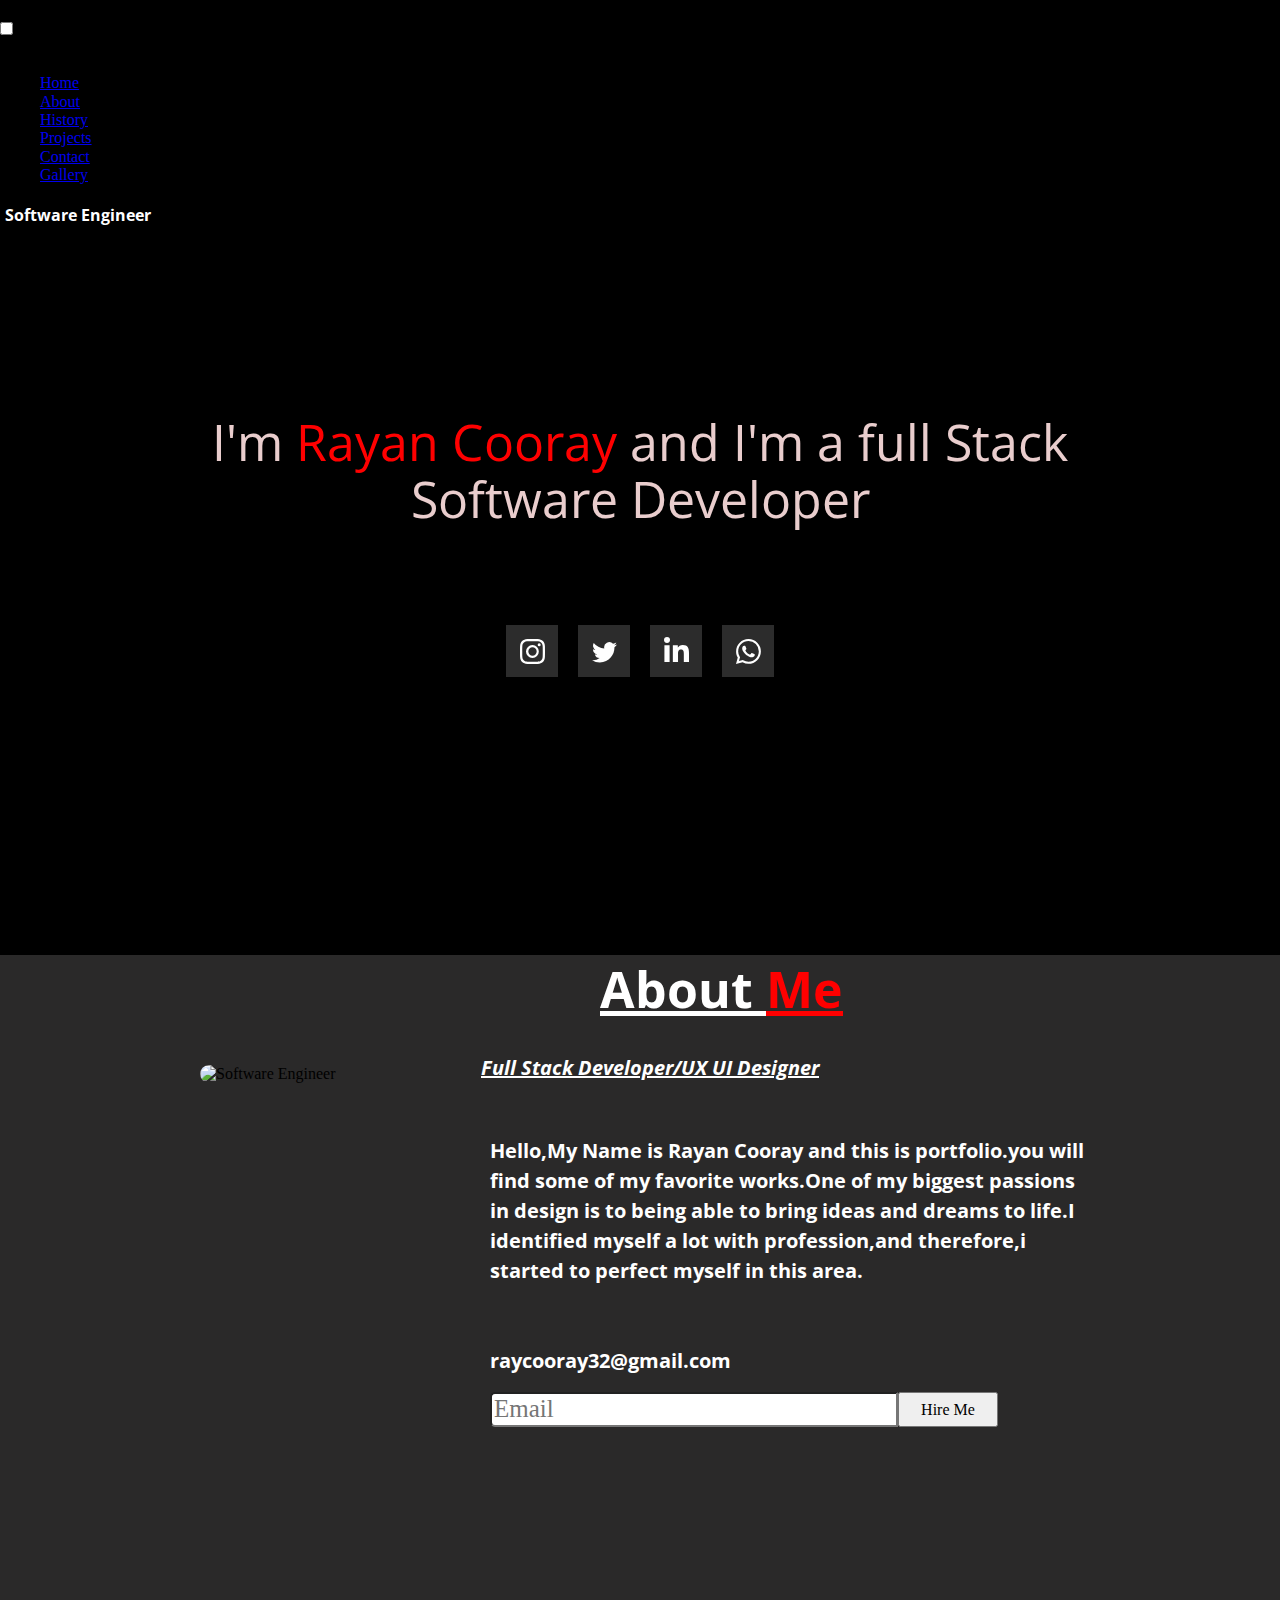
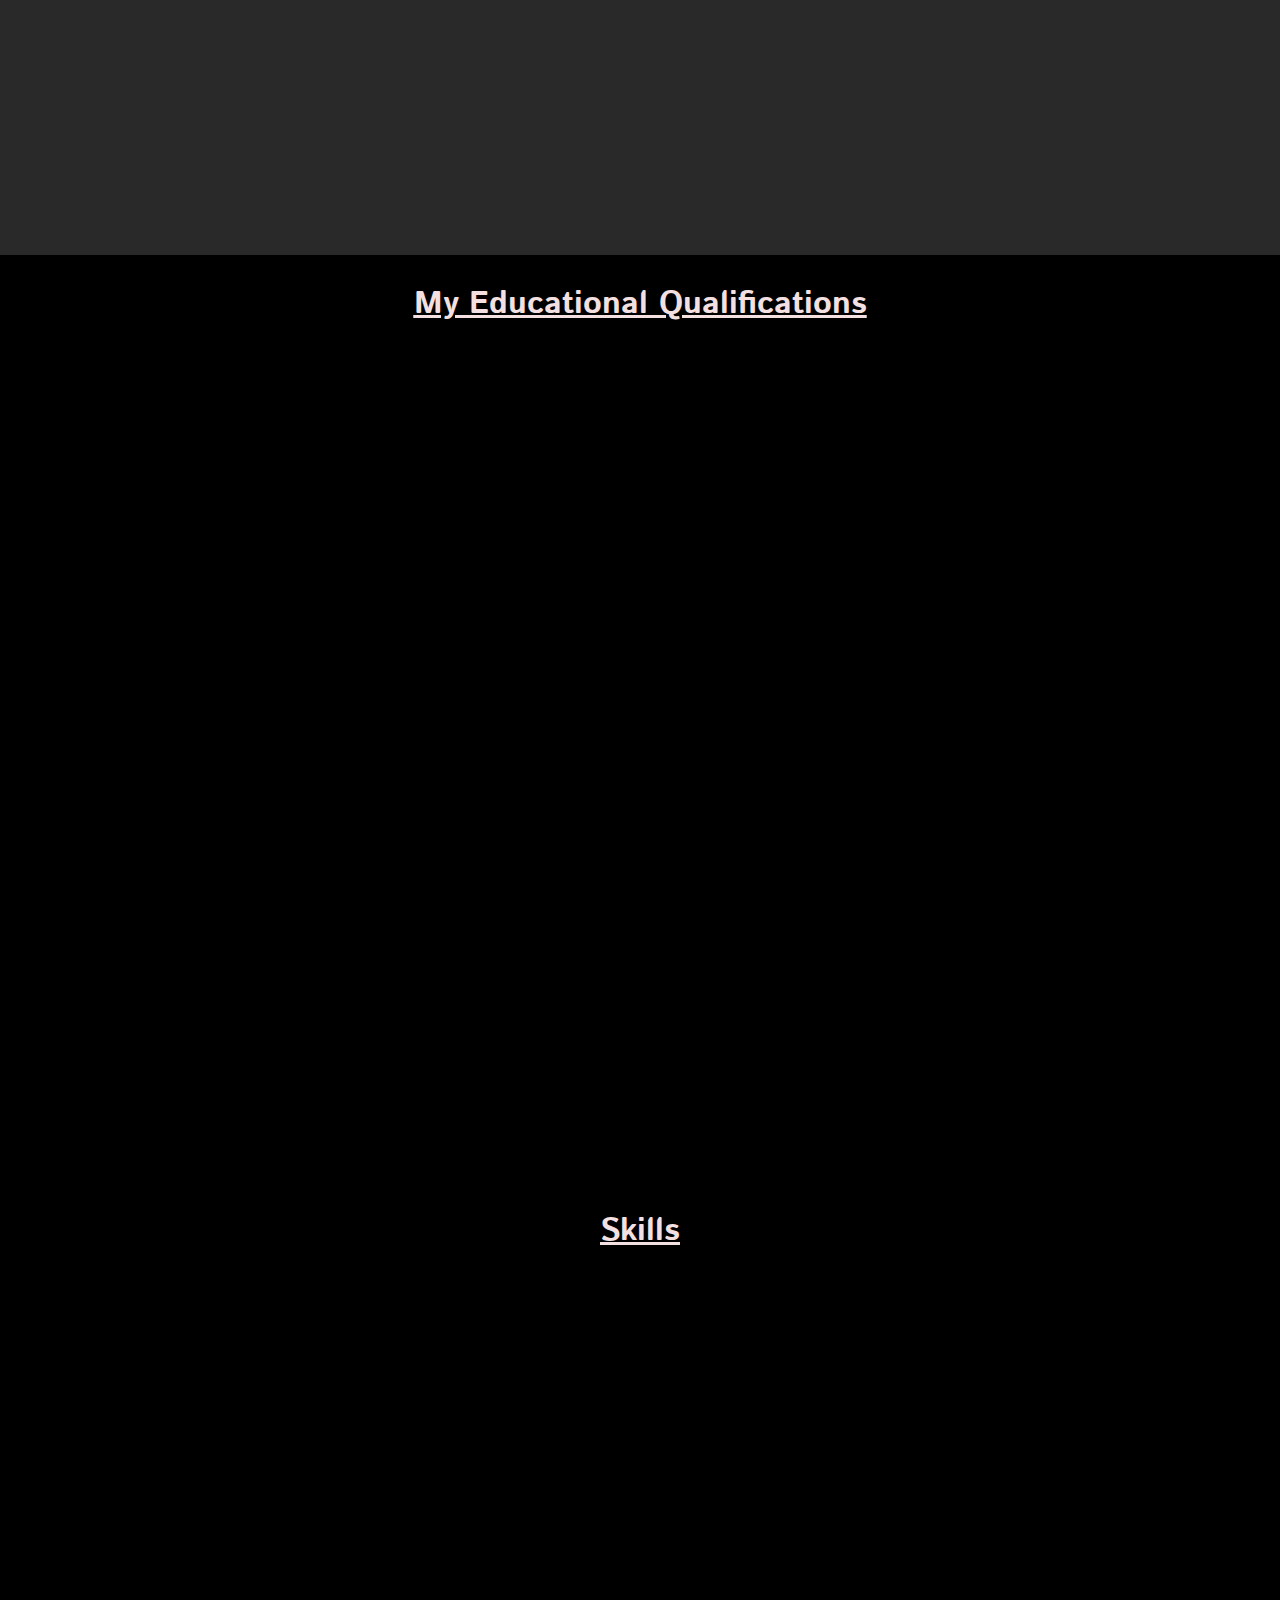
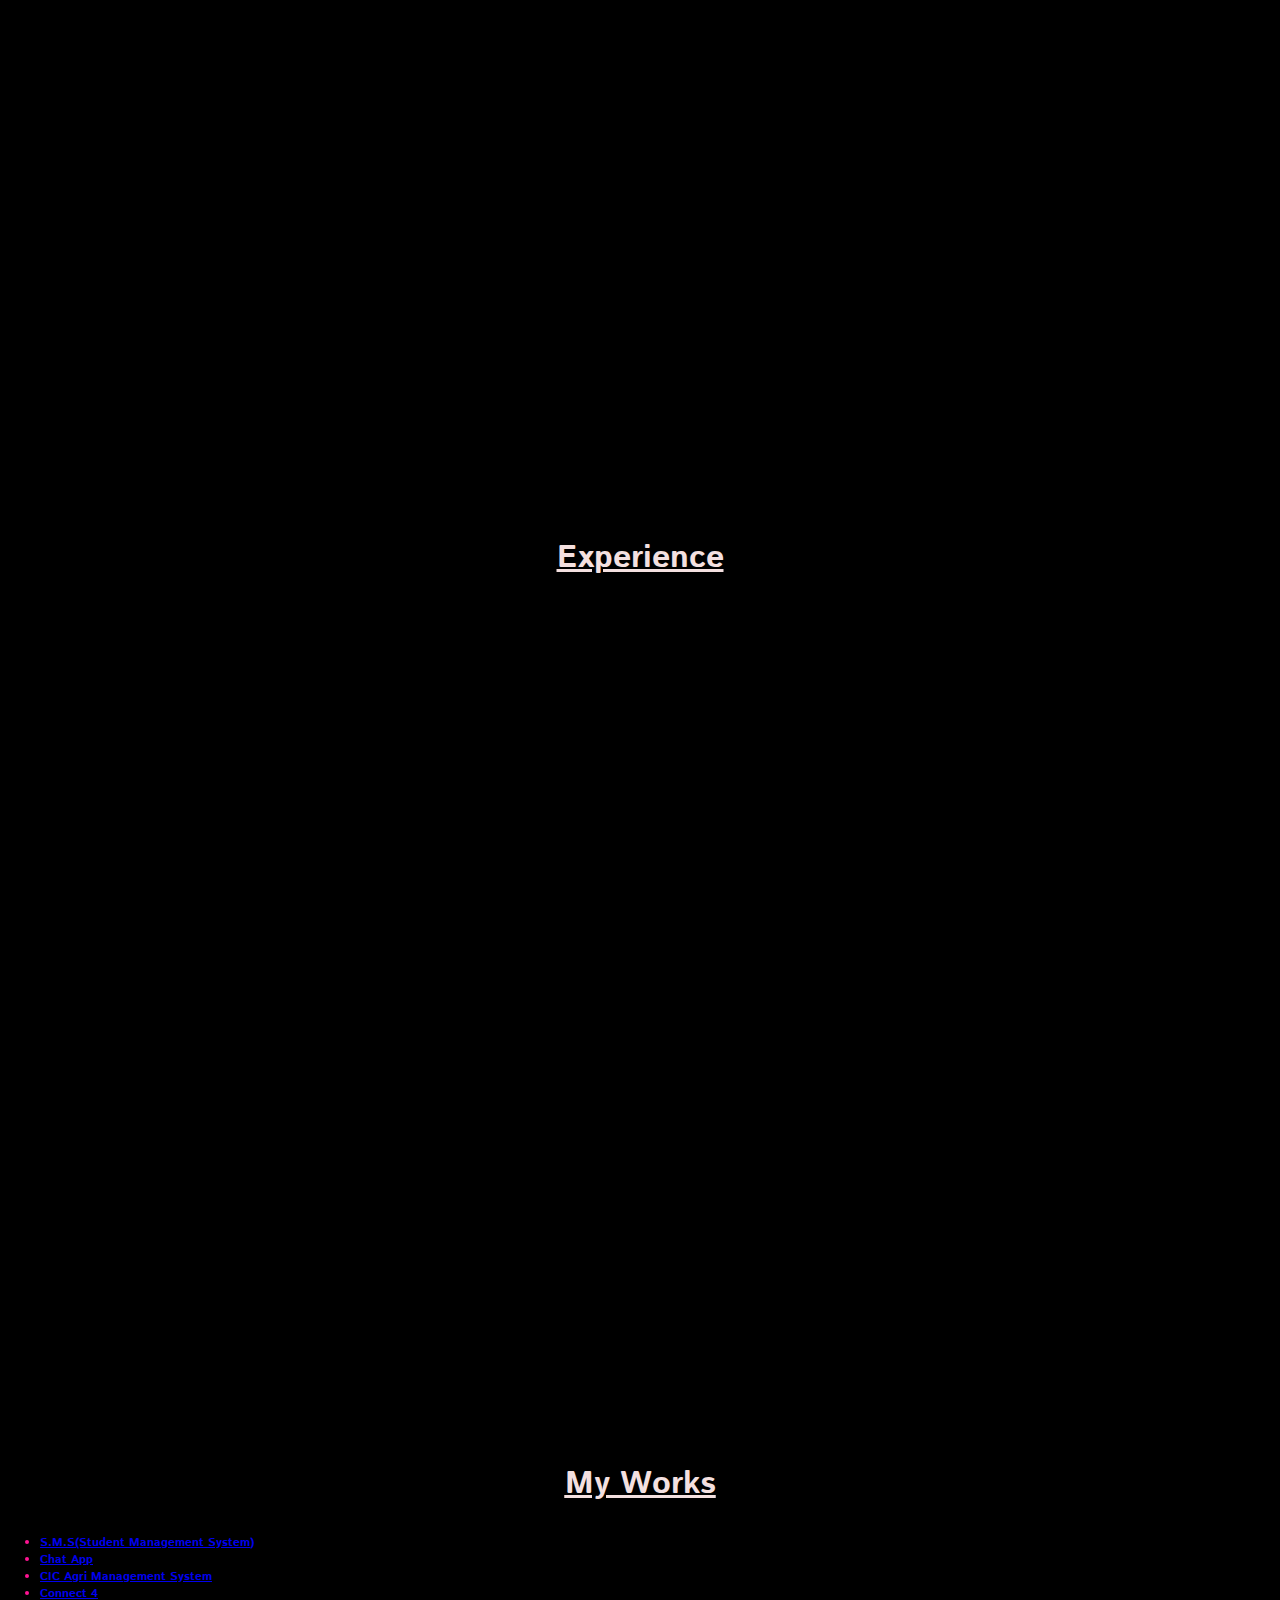
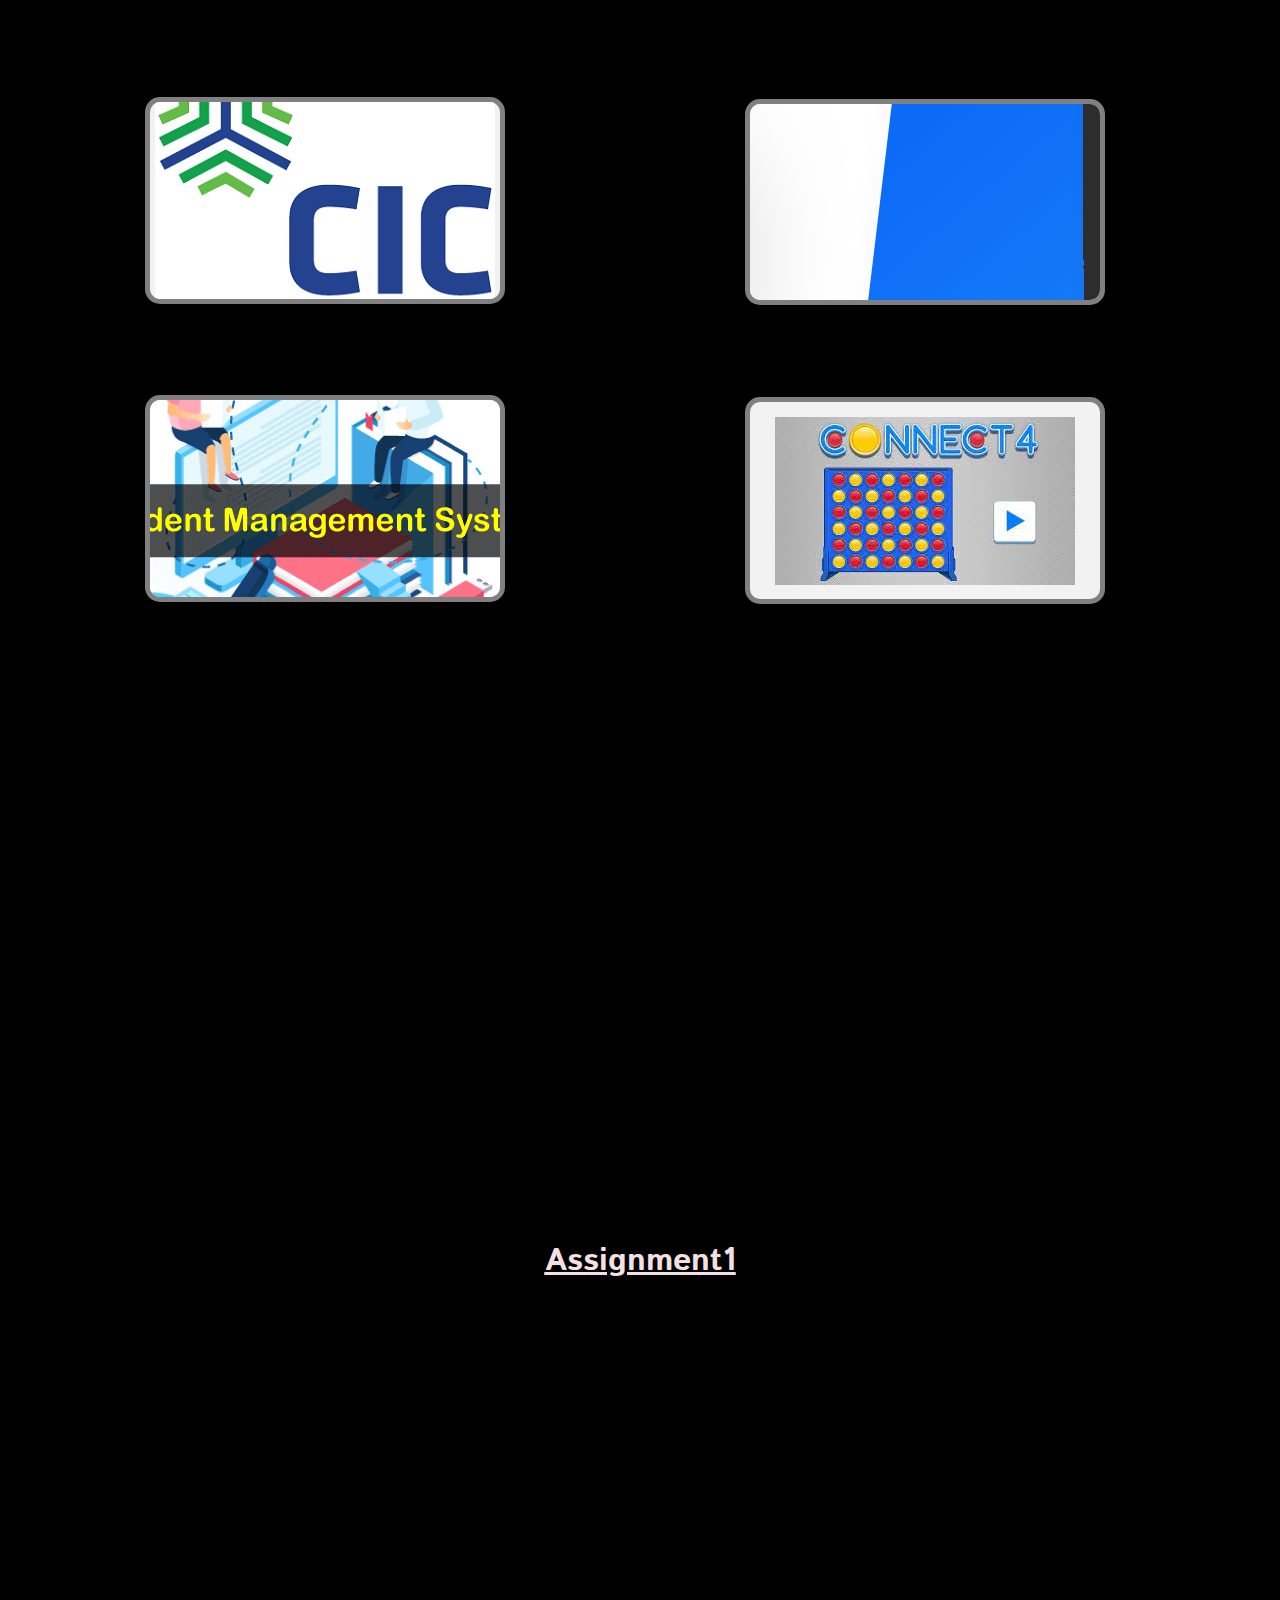
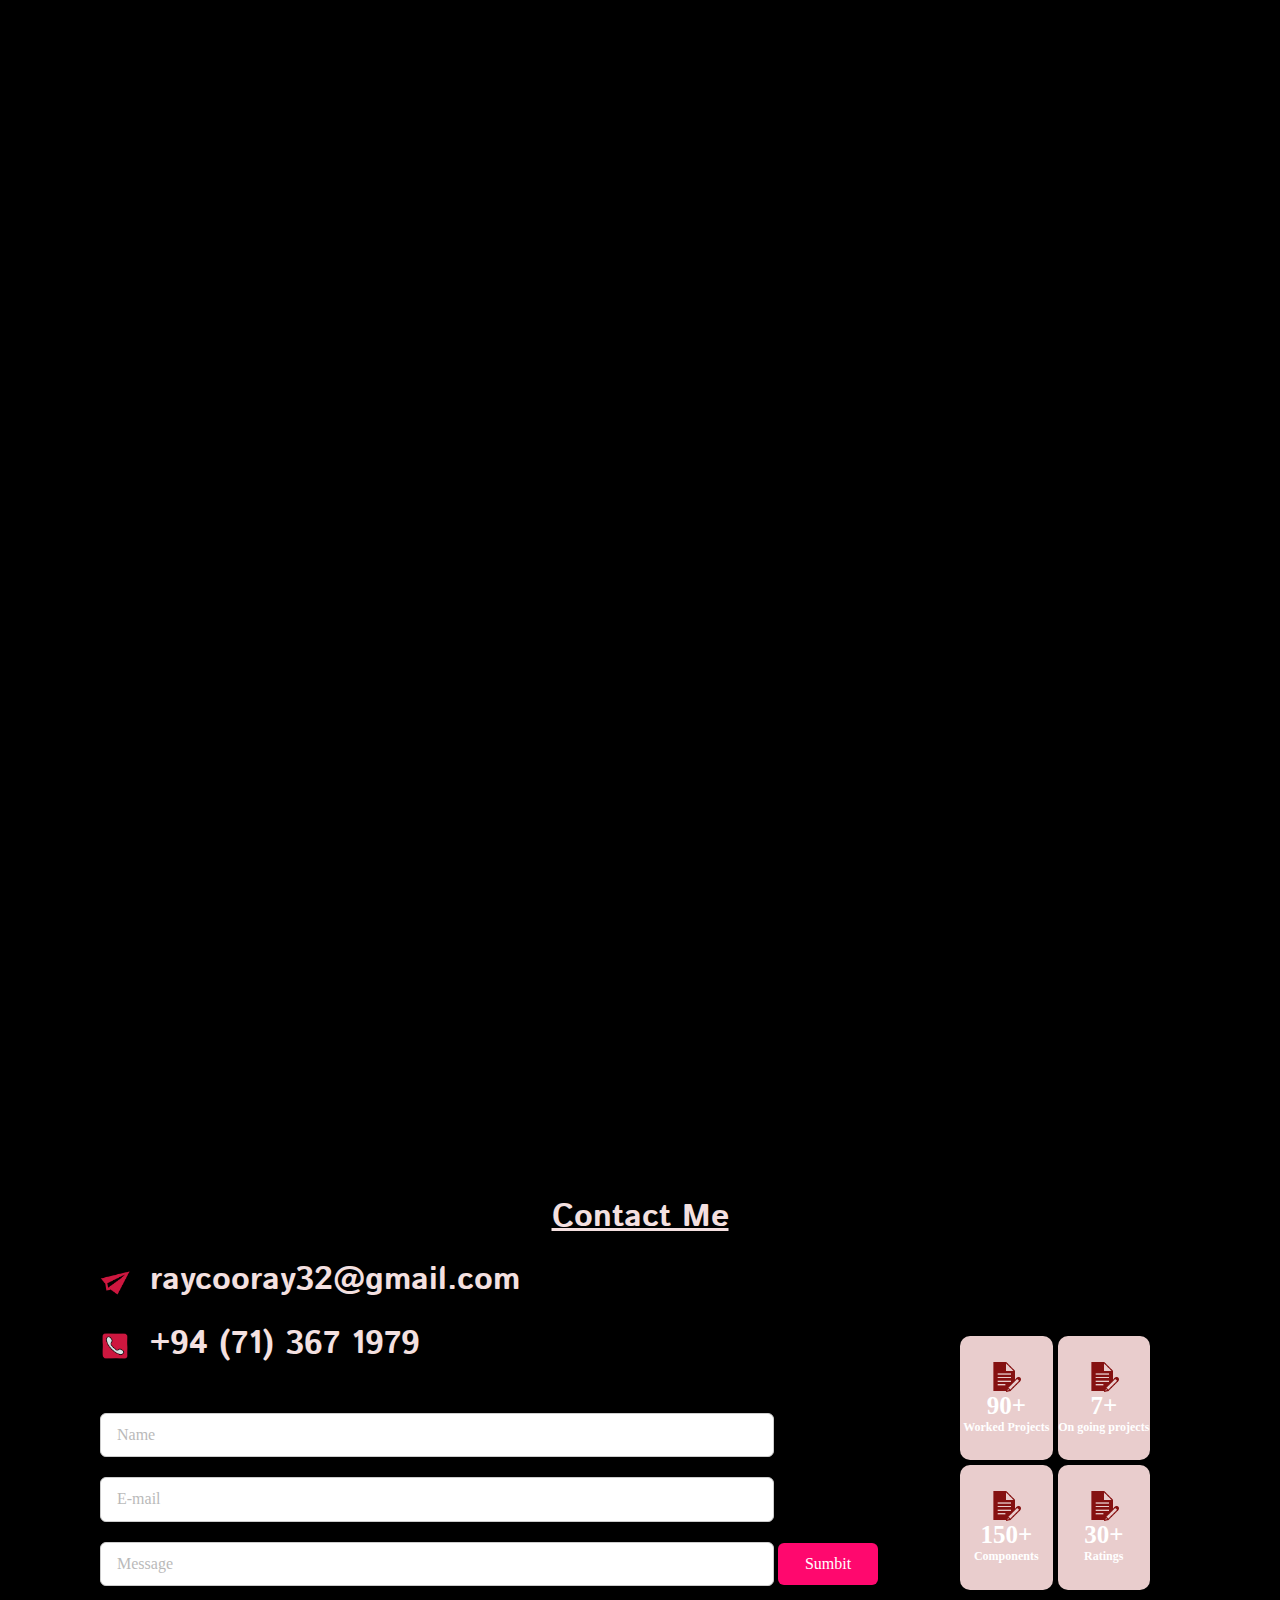
==== commit 99362c25: "portfolio" ====
--- a/index.html
+++ b/index.html
@@ -26,8 +26,7 @@
     <link rel="stylesheet" href="assets/css/assignments.css">
     <link rel="stylesheet" href="assets/css/contactme.css">
     <link rel="stylesheet" href="assets/css/myportforlio_media.css">
-    <link rel="stylesheet" href="assets/css/aboutcss_media.css">
-
+    <link rel="stylesheet" href="assets/css/about_media_query.css">
     <link rel="preconnect" href="https://fonts.googleapis.com">
     <link rel="preconnect" href="https://fonts.gstatic.com" crossorigin>
     <link href="https://fonts.googleapis.com/css2?family=Istok+Web&family=Open+Sans:wght@300&family=Orbitron&display=swap" rel="stylesheet">
@@ -60,7 +59,7 @@
 <!--        <i class="fa-solid fa-bars" id="menubtn"></i>-->
 <!--    </aside>-->
 
-    <nav>
+    <nav class="nav">
         <input id="nav-toggle" type="checkbox">
         <div class="logo">Rayan<strong>Cooray</strong></div>
         <ul class="links">
@@ -122,9 +121,9 @@
 
 <h3 id="h3email">raycooray32@gmail.com</h3>
 
-    <img id="aboutpic" src="assets/WhatsApp%20Image%202023-10-20%20at%2013.16.21_06ed0216.jpg" alt="Software Engineer" width="275">
-
-    <form>
+    <img id="aboutpic" src="assets/images%20of%20my%20portfolio/WhatsApp%20Image%202023-10-20%20at%2013.16.21_06ed0216.jpg" alt="Software Engineer" width="275">
+
+    <form id="abuform">
         <input type="email" id="Email" placeholder="Email" name="Email">
         <div id="fontawersome_email">
 <!--            <i  class="fa-solid fa-envelope fa-beat-fade fa-2xl"></i>-->
@@ -132,6 +131,34 @@
 
         <button type="submit" id="hireme">Hire Me</button>
     </form>
+
+    <div class="cardabout">
+        <div>
+            <img src="assets/images%20of%20my%20portfolio/WhatsApp%20Image%202023-10-20%20at%2013.16.21_06ed0216.jpg"  class="imageabu">
+        </div>
+        <div class="content1">
+            <a href="#">
+      <span class="titlebold">
+        Hello,My Name is Rayan Cooray.you will
+      find some of my favorite works
+      </span>
+            </a>
+
+            <p class="descabu">
+                One of my biggest passions
+                in design is to being able to bring ideas and dreams to life.I
+                identified myself a lot with profession,and therefore,i started
+                to perfect myself in this area.
+            </p>
+
+            <a class="actionlinks" href="https://www.instagram.com/rayan_cooray">
+                Find out more
+                <span aria-hidden="true">
+        →
+      </span>
+            </a>
+        </div>
+    </div>
 
 </main >
 
@@ -152,7 +179,7 @@
 
     </section>
         <div id="imgijse" data-aos="zoom-in">
-            <img src="assets/Screenshot_2023-07-10_130328-removebg-preview.png" alt="" width="100">
+            <img src="assets/images%20of%20my%20portfolio/Screenshot_2023-07-10_130328-removebg-preview.png" alt="" width="100">
         </div>
 
     <section id="se2" data-aos="zoom-in">
@@ -171,7 +198,7 @@
         <br>
     </section>
     <div id="imgeholycross1" data-aos="zoom-in">
-        <img src="assets/Custom-dimensions-500x150-px-removebg-preview.png" alt="" width="200">
+        <img src="assets/images%20of%20my%20portfolio/Custom-dimensions-500x150-px-removebg-preview.png" alt="" width="200">
     </div>
 
         <section id="se3" data-aos="zoom-in">
@@ -193,7 +220,7 @@
 
         </section >
         <div id="imgprimayholy" data-aos="zoom-in">
-            <img src="assets/Custom-dimensions-500x150-px-removebg-preview.png" alt="" width="200">
+            <img src="assets/images%20of%20my%20portfolio/Custom-dimensions-500x150-px-removebg-preview.png" alt="" width="200">
 
         </div>
 
@@ -212,7 +239,7 @@
 
         </section>
     <div id="imgiwms" data-aos="zoom-in">
-        <img src="assets/logo-1-removebg-preview.png" alt="" width="100">
+        <img src="assets/images%20of%20my%20portfolio/logo-1-removebg-preview.png" alt="" width="100">
     </div>
 
 
@@ -220,7 +247,7 @@
         <div class="item">
             <h1>Student of IJSE</h1>
             <div id="imgijsem" data-aos="zoom-in">
-                <img src="assets/Screenshot_2023-07-10_130328-removebg-preview.png" alt="" width="100">
+                <img src="assets/images%20of%20my%20portfolio/Screenshot_2023-07-10_130328-removebg-preview.png" alt="" width="100">
             </div>
             <p>
             BSc (Hons) In Computer Science
@@ -233,7 +260,7 @@
         <div class="item">
             <h1>Secondary Education</h1>
             <div class="imgeholycross1s" data-aos="zoom-in">
-                <img src="assets/Custom-dimensions-500x150-px-removebg-preview.png" alt="" width="200">
+                <img src="assets/images%20of%20my%20portfolio/Custom-dimensions-500x150-px-removebg-preview.png" alt="" width="200">
             </div>
             <p>
             GCE ( GOV )   Ordinary  Level
@@ -246,7 +273,7 @@
         <div class="item">
             <h1>Primary Education</h1>
             <div class="imgeholycross1s" data-aos="zoom-in">
-                <img src="assets/Custom-dimensions-500x150-px-removebg-preview.png" alt="" width="200">
+                <img src="assets/images%20of%20my%20portfolio/Custom-dimensions-500x150-px-removebg-preview.png" alt="" width="200">
             </div>
             <p>
                 Grade 5 Scholarship
@@ -259,7 +286,7 @@
         <div class="item">
             <h1>Student Of IWMS</h1>
             <div class="imgeholycross1s" data-aos="zoom-in">
-                <img src="assets/logo-1-removebg-preview.png" alt="" width="100">
+                <img src="assets/images%20of%20my%20portfolio/logo-1-removebg-preview.png" alt="" width="100">
             </div>
             <p>
                 Dep in Music  And Communication
@@ -278,39 +305,39 @@
         <h2>Skills</h2>
         <OL data-aos="zoom-in-up">
         <div id="htmlpng">
-            <img src="assets/icons8-html-96.png" alt="HTML">
+            <img src="assets/images%20of%20my%20portfolio/icons8-html-96.png" alt="HTML">
         </div>
 
 
         <div id="csspng">
-            <img src="assets/icons8-css-96.png" alt="CSS">
+            <img src="assets/images%20of%20my%20portfolio/icons8-css-96.png" alt="CSS">
 
         </div>
 
 
         <div id="illustratorpng">
-            <img src="assets/icons8-illustrator-96.png" alt="Adobe Illustrator">
+            <img src="assets/images%20of%20my%20portfolio/icons8-illustrator-96.png" alt="Adobe Illustrator">
 
         </div>
 
 
         <div id="photshoppng">
-            <img src="assets/icons8-photoshop-96.png" alt="Adobe Photoshop">
+            <img src="assets/images%20of%20my%20portfolio/icons8-photoshop-96.png" alt="Adobe Photoshop">
         </div>
 
 
         <div id="figmapng">
-            <img src="assets/icons8-figma-96.png" alt="Figma">
+            <img src="assets/images%20of%20my%20portfolio/icons8-figma-96.png" alt="Figma">
         </div>
 
 
         <div id="jspng">
-            <img src="assets/icons8-js-96.png" alt="Java">
+            <img src="assets/images%20of%20my%20portfolio/icons8-js-96.png" alt="Java">
         </div>
 
 
         <div id="mysqlpng">
-            <img src="assets/icons8-mysql-96.png" alt="MySql">
+            <img src="assets/images%20of%20my%20portfolio/icons8-mysql-96.png" alt="MySql">
         </div>
 
 
@@ -372,7 +399,7 @@
 
     <section id="cicproject">
         <div class="card2">
-            <img src="assets/CIC_Holdings_logo.png">
+            <img src="assets/images%20of%20my%20portfolio/CIC_Holdings_logo.png">
             <!--    <svg viewBox="0 0 24 24" xmlns="http://www.w3.org/2000/svg"><path d="M20 5H4V19L13.2923 9.70649C13.6828 9.31595 14.3159 9.31591 14.7065 9.70641L20 15.0104V5ZM2 3.9934C2 3.44476 2.45531 3 2.9918 3H21.0082C21.556 3 22 3.44495 22 3.9934V20.0066C22 20.5552 21.5447 21 21.0082 21H2.9918C2.44405 21 2 20.5551 2 20.0066V3.9934ZM8 11C6.89543 11 6 10.1046 6 9C6 7.89543 6.89543 7 8 7C9.10457 7 10 7.89543 10 9C10 10.1046 9.10457 11 8 11Z"></path></svg>-->
             <div class="card__content">
                 <p class="card__title">Project Agro Banana</p>
@@ -386,7 +413,7 @@
 
     <section id="ChatApp">
         <div class="card2">
-            <img src="assets/in-app-chat-blog-cover-image.png">
+            <img src="assets/images%20of%20my%20portfolio/in-app-chat-blog-cover-image.png">
             <!--    <svg viewBox="0 0 24 24" xmlns="http://www.w3.org/2000/svg"><path d="M20 5H4V19L13.2923 9.70649C13.6828 9.31595 14.3159 9.31591 14.7065 9.70641L20 15.0104V5ZM2 3.9934C2 3.44476 2.45531 3 2.9918 3H21.0082C21.556 3 22 3.44495 22 3.9934V20.0066C22 20.5552 21.5447 21 21.0082 21H2.9918C2.44405 21 2 20.5551 2 20.0066V3.9934ZM8 11C6.89543 11 6 10.1046 6 9C6 7.89543 6.89543 7 8 7C9.10457 7 10 7.89543 10 9C10 10.1046 9.10457 11 8 11Z"></path></svg>-->
             <div class="card__content">
                 <p class="card__title">Bunny Chat Application</p>
@@ -400,7 +427,7 @@
 
     <section id="SMS">
         <div class="card2">
-            <img src="assets/student-management-system.png">
+            <img src="assets/images%20of%20my%20portfolio/student-management-system.png">
             <!--    <svg viewBox="0 0 24 24" xmlns="http://www.w3.org/2000/svg"><path d="M20 5H4V19L13.2923 9.70649C13.6828 9.31595 14.3159 9.31591 14.7065 9.70641L20 15.0104V5ZM2 3.9934C2 3.44476 2.45531 3 2.9918 3H21.0082C21.556 3 22 3.44495 22 3.9934V20.0066C22 20.5552 21.5447 21 21.0082 21H2.9918C2.44405 21 2 20.5551 2 20.0066V3.9934ZM8 11C6.89543 11 6 10.1046 6 9C6 7.89543 6.89543 7 8 7C9.10457 7 10 7.89543 10 9C10 10.1046 9.10457 11 8 11Z"></path></svg>-->
             <div class="card__content">
                 <p class="card__title">Student Management System</p>
@@ -416,7 +443,7 @@
 
     <section id="Connect4">
         <div class="card2">
-            <img src="assets/download.jpg">
+            <img src="assets/images%20of%20my%20portfolio/download.jpg">
             <!--    <svg viewBox="0 0 24 24" xmlns="http://www.w3.org/2000/svg"><path d="M20 5H4V19L13.2923 9.70649C13.6828 9.31595 14.3159 9.31591 14.7065 9.70641L20 15.0104V5ZM2 3.9934C2 3.44476 2.45531 3 2.9918 3H21.0082C21.556 3 22 3.44495 22 3.9934V20.0066C22 20.5552 21.5447 21 21.0082 21H2.9918C2.44405 21 2 20.5551 2 20.0066V3.9934ZM8 11C6.89543 11 6 10.1046 6 9C6 7.89543 6.89543 7 8 7C9.10457 7 10 7.89543 10 9C10 10.1046 9.10457 11 8 11Z"></path></svg>-->
             <div class="card__content">
                 <p class="card__title">Connect 4 Game Using Min Max Algo</p>
@@ -430,7 +457,7 @@
     </main>
 
 <main id="5">
-        <h2 class="main4assinments"><u>Assignments</u></h2>
+        <h2 class="main4assinments"><u>Assignment1</u></h2>
     <div class="assignment_card1" id="assignment_card1" data-aos="fade-right"
          data-aos-duration="1000"
          data-aos-easing="ease-in-sine">
@@ -438,14 +465,14 @@
         <div class="content">
             <div class="logo">
                 <div class="logo1">
-                    <img src="assets/icons8-assignment-100.png" class="logo-main">
-                </div>
-                <div class="logo2">
-                    <img src="assets/c290c2272c8cf4e550740dc8a092242a.png" class="logo-second">
-                </div>
-                <span class="trail"></span>
-            </div>
-            <span class="logo-bottom-text">Assignment</span>
+                    <img src="assets/images%20of%20my%20portfolio/icons8-assignment-100.png" class="logo-main">
+                </div>
+                <div class="logo2">
+                    <img src="assets/images%20of%20my%20portfolio/c290c2272c8cf4e550740dc8a092242a.png" class="logo-second">
+                </div>
+                <span class="trail"></span>
+            </div>
+            <span class="logo-bottom-text">Assignment 1</span>
         </div>
         <span class="bottom-text">Works</span>
     </div>
@@ -457,14 +484,14 @@
             <div class="logo">
                 <div class="logo1">
 
-                    <img src="assets/icons8-assignment-100.png" class="logo-main">
-                </div>
-                <div class="logo2">
-                    <img src="assets/c290c2272c8cf4e550740dc8a092242a.png" class="logo-second">
-                </div>
-                <span class="trail"></span>
-            </div>
-            <span class="logo-bottom-text">Assignment</span>
+                    <img src="assets/images%20of%20my%20portfolio/icons8-assignment-100.png" class="logo-main">
+                </div>
+                <div class="logo2">
+                    <img src="assets/images%20of%20my%20portfolio/c290c2272c8cf4e550740dc8a092242a.png" class="logo-second">
+                </div>
+                <span class="trail"></span>
+            </div>
+            <span class="logo-bottom-text">Assignment 2</span>
         </div>
         <span class="bottom-text">Works</span>
     </div>
@@ -477,14 +504,16 @@
             <div class="logo">
                 <div class="logo1">
 
-                    <img src="assets/icons8-assignment-100.png" class="logo-main">
-                </div>
-                <div class="logo2">
-                    <img src="assets/c290c2272c8cf4e550740dc8a092242a.png" class="logo-second">
-                </div>
-                <span class="trail"></span>
-            </div>
-            <span class="logo-bottom-text">Assignment</span>
+                    <img src="assets/images%20of%20my%20portfolio/icons8-assignment-100.png" class="logo-main">
+                </div>
+                <div class="logo2">
+                    <img src="assets/images%20of%20my%20portfolio/c290c2272c8cf4e550740dc8a092242a.png" class="logo-second">
+                </div>
+                <span class="trail"></span>
+            </div>
+            <a href="assets/assignments/cases.html">
+            <span class="logo-bottom-text">Assignment 3</span>
+            </a>
         </div>
         <span class="bottom-text">Works</span>
     </div>
@@ -497,10 +526,10 @@
             <div class="logo">
                 <div class="logo1">
 
-                    <img src="assets/icons8-assignment-100.png" class="logo-main">
-                </div>
-                <div class="logo2">
-                    <img src="assets/c290c2272c8cf4e550740dc8a092242a.png" class="logo-second">
+                    <img src="assets/images%20of%20my%20portfolio/icons8-assignment-100.png" class="logo-main">
+                </div>
+                <div class="logo2">
+                    <img src="assets/images%20of%20my%20portfolio/c290c2272c8cf4e550740dc8a092242a.png" class="logo-second">
                 </div>
                 <span class="trail"></span>
             </div>
@@ -516,10 +545,10 @@
             <div class="logo">
                 <div class="logo1">
 
-                    <img src="assets/icons8-assignment-100.png" class="logo-main">
-                </div>
-                <div class="logo2">
-                    <img src="assets/c290c2272c8cf4e550740dc8a092242a.png" class="logo-second">
+                    <img src="assets/images%20of%20my%20portfolio/icons8-assignment-100.png" class="logo-main">
+                </div>
+                <div class="logo2">
+                    <img src="assets/images%20of%20my%20portfolio/c290c2272c8cf4e550740dc8a092242a.png" class="logo-second">
                 </div>
                 <span class="trail"></span>
             </div>
@@ -536,10 +565,10 @@
             <div class="logo">
                 <div class="logo1">
 
-                    <img src="assets/icons8-assignment-100.png" class="logo-main">
-                </div>
-                <div class="logo2">
-                    <img src="assets/c290c2272c8cf4e550740dc8a092242a.png" class="logo-second">
+                    <img src="assets/images%20of%20my%20portfolio/icons8-assignment-100.png" class="logo-main">
+                </div>
+                <div class="logo2">
+                    <img src="assets/images%20of%20my%20portfolio/c290c2272c8cf4e550740dc8a092242a.png" class="logo-second">
                 </div>
                 <span class="trail"></span>
             </div>
@@ -556,10 +585,10 @@
             <div class="logo">
                 <div class="logo1">
 
-                    <img src="assets/icons8-assignment-100.png" class="logo-main">
-                </div>
-                <div class="logo2">
-                    <img src="assets/c290c2272c8cf4e550740dc8a092242a.png" class="logo-second">
+                    <img src="assets/images%20of%20my%20portfolio/icons8-assignment-100.png" class="logo-main">
+                </div>
+                <div class="logo2">
+                    <img src="assets/images%20of%20my%20portfolio/c290c2272c8cf4e550740dc8a092242a.png" class="logo-second">
                 </div>
                 <span class="trail"></span>
             </div>
@@ -575,10 +604,10 @@
             <div class="logo">
                 <div class="logo1">
 
-                    <img src="assets/icons8-assignment-100.png" class="logo-main">
-                </div>
-                <div class="logo2">
-                    <img src="assets/c290c2272c8cf4e550740dc8a092242a.png" class="logo-second">
+                    <img src="assets/images%20of%20my%20portfolio/icons8-assignment-100.png" class="logo-main">
+                </div>
+                <div class="logo2">
+                    <img src="assets/images%20of%20my%20portfolio/c290c2272c8cf4e550740dc8a092242a.png" class="logo-second">
                 </div>
                 <span class="trail"></span>
             </div>
@@ -595,10 +624,10 @@
             <div class="logo">
                 <div class="logo1">
 
-                    <img src="assets/icons8-assignment-100.png" class="logo-main">
-                </div>
-                <div class="logo2">
-                    <img src="assets/c290c2272c8cf4e550740dc8a092242a.png" class="logo-second">
+                    <img src="assets/images%20of%20my%20portfolio/icons8-assignment-100.png" class="logo-main">
+                </div>
+                <div class="logo2">
+                    <img src="assets/images%20of%20my%20portfolio/c290c2272c8cf4e550740dc8a092242a.png" class="logo-second">
                 </div>
                 <span class="trail"></span>
             </div>
@@ -609,11 +638,11 @@
 
     </main>
 
-<main id="6">
+<main id="6" >
         <h2 id="Contact">Contact Me</h2>
         <div id="sendemailpic"><img src="assets/icons8-send-100%20(1).png" alt="send" width="30"></div>
         <h3 id="emailh3">raycooray32@gmail.com</h3>
-        <div id="contactdetails"><img src="assets/icons8-call-96.png" alt="send" width="30"></div>
+        <div id="contactdetails"><img src="assets/images%20of%20my%20portfolio/icons8-call-96.png" alt="send" width="30"></div>
         <h3 id="contactno">+94 (71) 367 1979</h3>
         <br>
         <form action="">
@@ -624,36 +653,42 @@
         </form>
     <div class="card4">
         <div class="itemss item--1">
-            <img src="assets/icons8-assignment-100.png" height="30" width="30">
+            <img src="assets/images%20of%20my%20portfolio/icons8-assignment-100.png" height="30" width="30">
             <span class="quantity"> 90+ </span>
             <span class="text text--1"> Worked Projects </span>
         </div>
         <div class="itemss item--2">
-            <img src="assets/icons8-assignment-100.png" width="30" height="30">
+            <img src="assets/images%20of%20my%20portfolio/icons8-assignment-100.png" width="30" height="30">
             <span class="quantity"> 7+ </span>
             <span class="text text--2"> On going projects </span>
         </div>
         <div class="itemss item--3">
-            <img src="assets/icons8-assignment-100.png" width="30" height="30">
+            <img src="assets/images%20of%20my%20portfolio/icons8-assignment-100.png" width="30" height="30">
             <span class="quantity"> 150+ </span>
             <span class="text text--3"> Components </span>
         </div>
         <div class="itemss item--4">
-            <img src="assets/icons8-assignment-100.png" width="30" height="30">
+            <img src="assets/images%20of%20my%20portfolio/icons8-assignment-100.png" width="30" height="30">
             <span class="quantity"> 30+ </span>
             <span class="text text--4"> Ratings </span>
         </div>
     </div>
+
+
+
+
 </main>
 
 <main id="7">
     <h2 id="#Gallery">Gallery</h2>
 </main>
 
-
+<script src="assets/jquery/jquery.min.js"></script>
+<!--<script src='//cdnjs.cloudflare.com/ajax/libs/jquery/2.1.3/jquery.min.js'></script><script  src="./script.js"></script>-->
 <script src="assets/javascript/script.js"></script>
 <script src="assets/fontawesome/js/all.min.js"></script>
 <script src="https://unpkg.com/aos@2.3.1/dist/aos.js"></script>
+<script src="assets/contactme/script.js"></script>
 <script>
     AOS.init();
 </script>
--- a/assets/css/myportfoliostyle.css
+++ b/assets/css/myportfoliostyle.css
@@ -1,6 +1,7 @@
 body{
     background-color: black;
-    overflow-x: hidden;
+    overflow-x: hidden ;
+    /*overflow-y: hidden; !important;*/
 }
 
 body>main:first-child>h1{
--- a/assets/css/about_css.css
+++ b/assets/css/about_css.css
@@ -4,6 +4,10 @@
     width: 100vw;
     height: 100vh;
 
+}
+
+.cardabout{
+    display: none !important;
 }
 
 body>main:nth-child(2)>h1{
--- a/assets/css/assignments.css
+++ b/assets/css/assignments.css
@@ -142,7 +142,7 @@
 
 .assignment_card1:hover .content .logo-bottom-text {
     opacity: 1;
-    letter-spacing: 9.5px;
+    letter-spacing: 1.5px;
 }
 
 .assignment_card1:hover .trail {
--- a/assets/css/contactme.css
+++ b/assets/css/contactme.css
@@ -119,8 +119,7 @@
 }
 
 
-/*///////////////////////////////////////////////////////////////*/
-
+/*//////////////////////////////////////////////////////////////!**/
 .card4 {
     width: 190px;
     height: 254px;
--- a/assets/css/myportforlio_media.css
+++ b/assets/css/myportforlio_media.css
@@ -2,7 +2,7 @@
     body {
         background-color: #000;
         overflow-x: hidden;
-        overflow-y: hidden;
+        /*overflow-y: hidden;*/
     }
 
     body>main:first-child>h1 {
@@ -161,13 +161,7 @@
     }
 }
 
-@media (max-width: 415px) {
-    #menubtn{
-        display: block !important;
-    }
-    .navigationbar{
-        display: none !important;
-    }
+@media (max-width: 420px) {
     .navigationbar{
         position: absolute;
         top: 0;
@@ -177,7 +171,6 @@
     }
     body>main:first-child>aside>nav a{
         display: block;
-
     }
 
     .asideMain1{
@@ -186,8 +179,8 @@
 
     body {
         background-color: #000;
-        overflow-x: hidden;
-        overflow-y: hidden;
+        overflow-x: hidden !important;
+        /*overflow-y: hidden !important;*/
     }
     body>main:first-child>h1 {
         color: #fff;
@@ -349,7 +342,7 @@
     body {
         background-color: #000;
         overflow-x: hidden;
-        overflow-y: hidden;
+        /*overflow-y: hidden;*/
     }
 
     body>main:first-child>h1 {
@@ -513,7 +506,7 @@
     body {
         background-color: #000;
         overflow-x: hidden;
-        overflow-y: hidden;
+       /* overflow-y: hidden;*/
     }
 
     body>main:first-child>h1 {
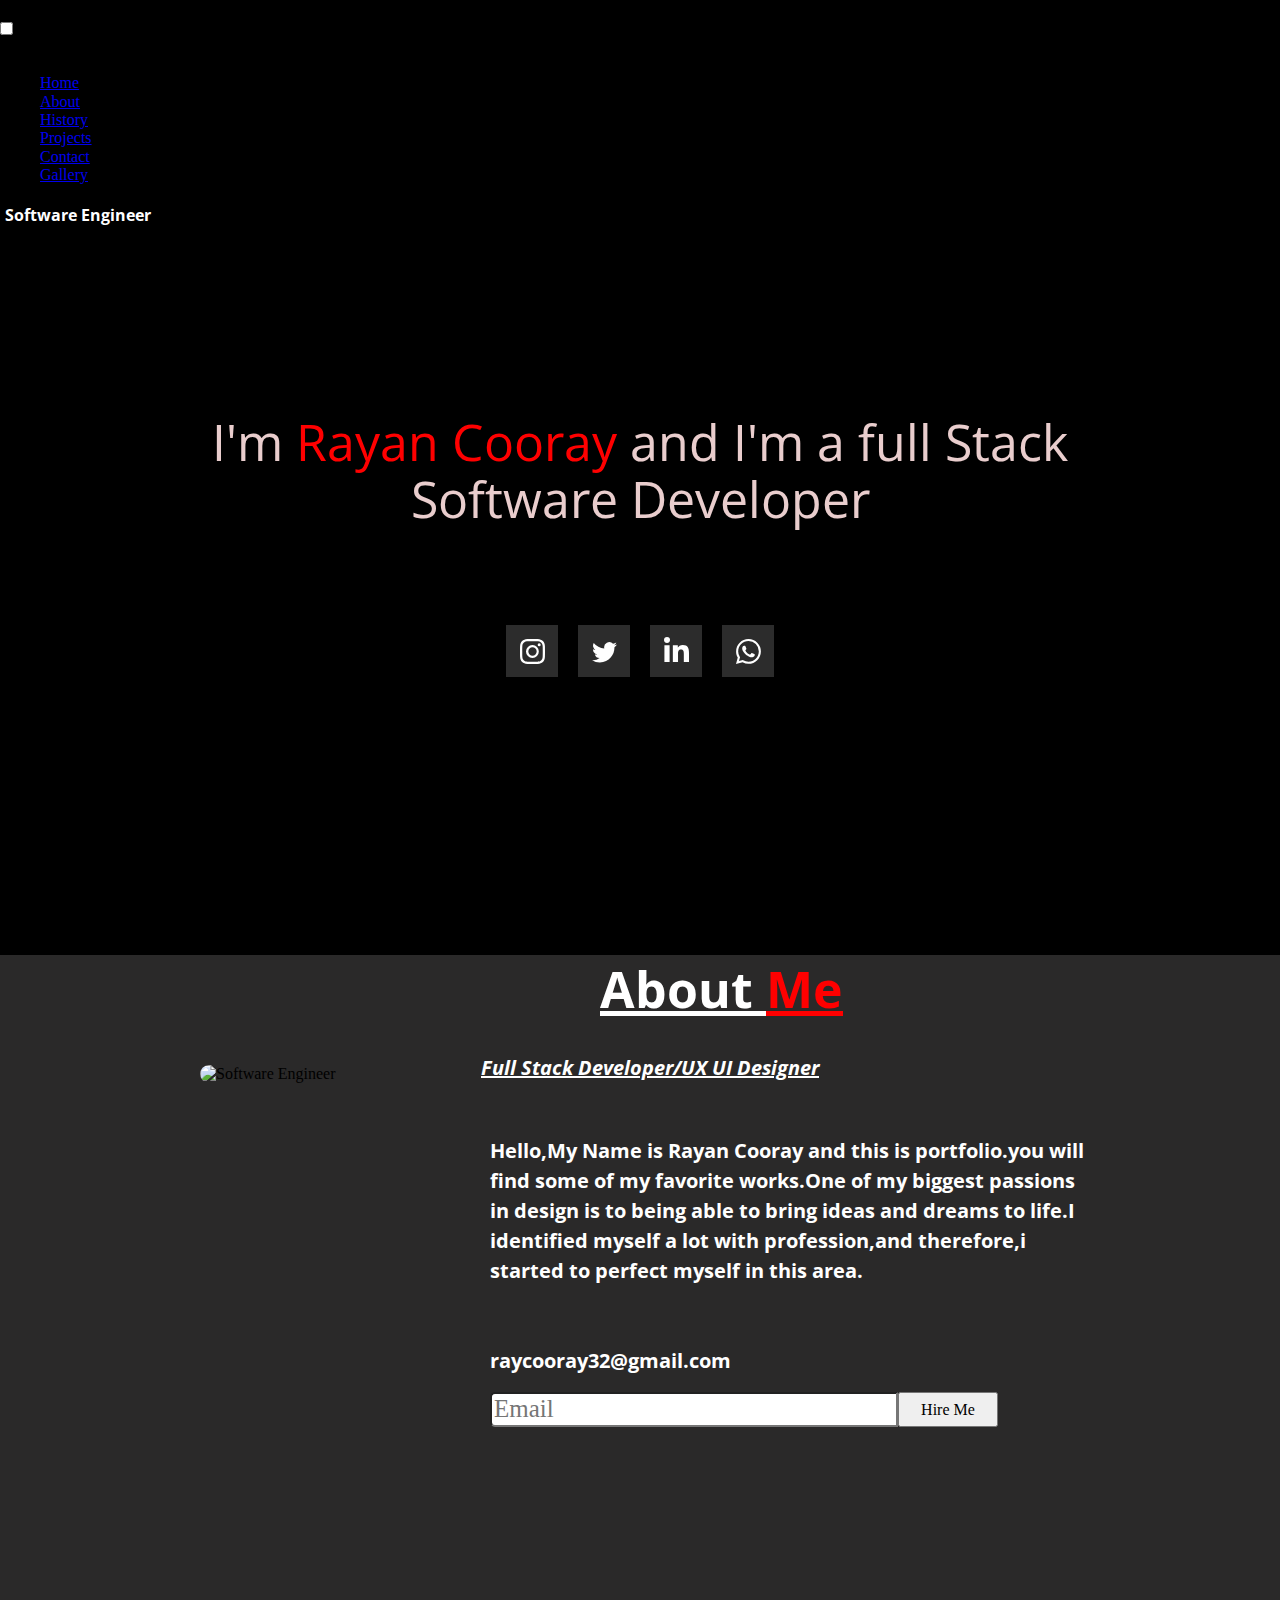
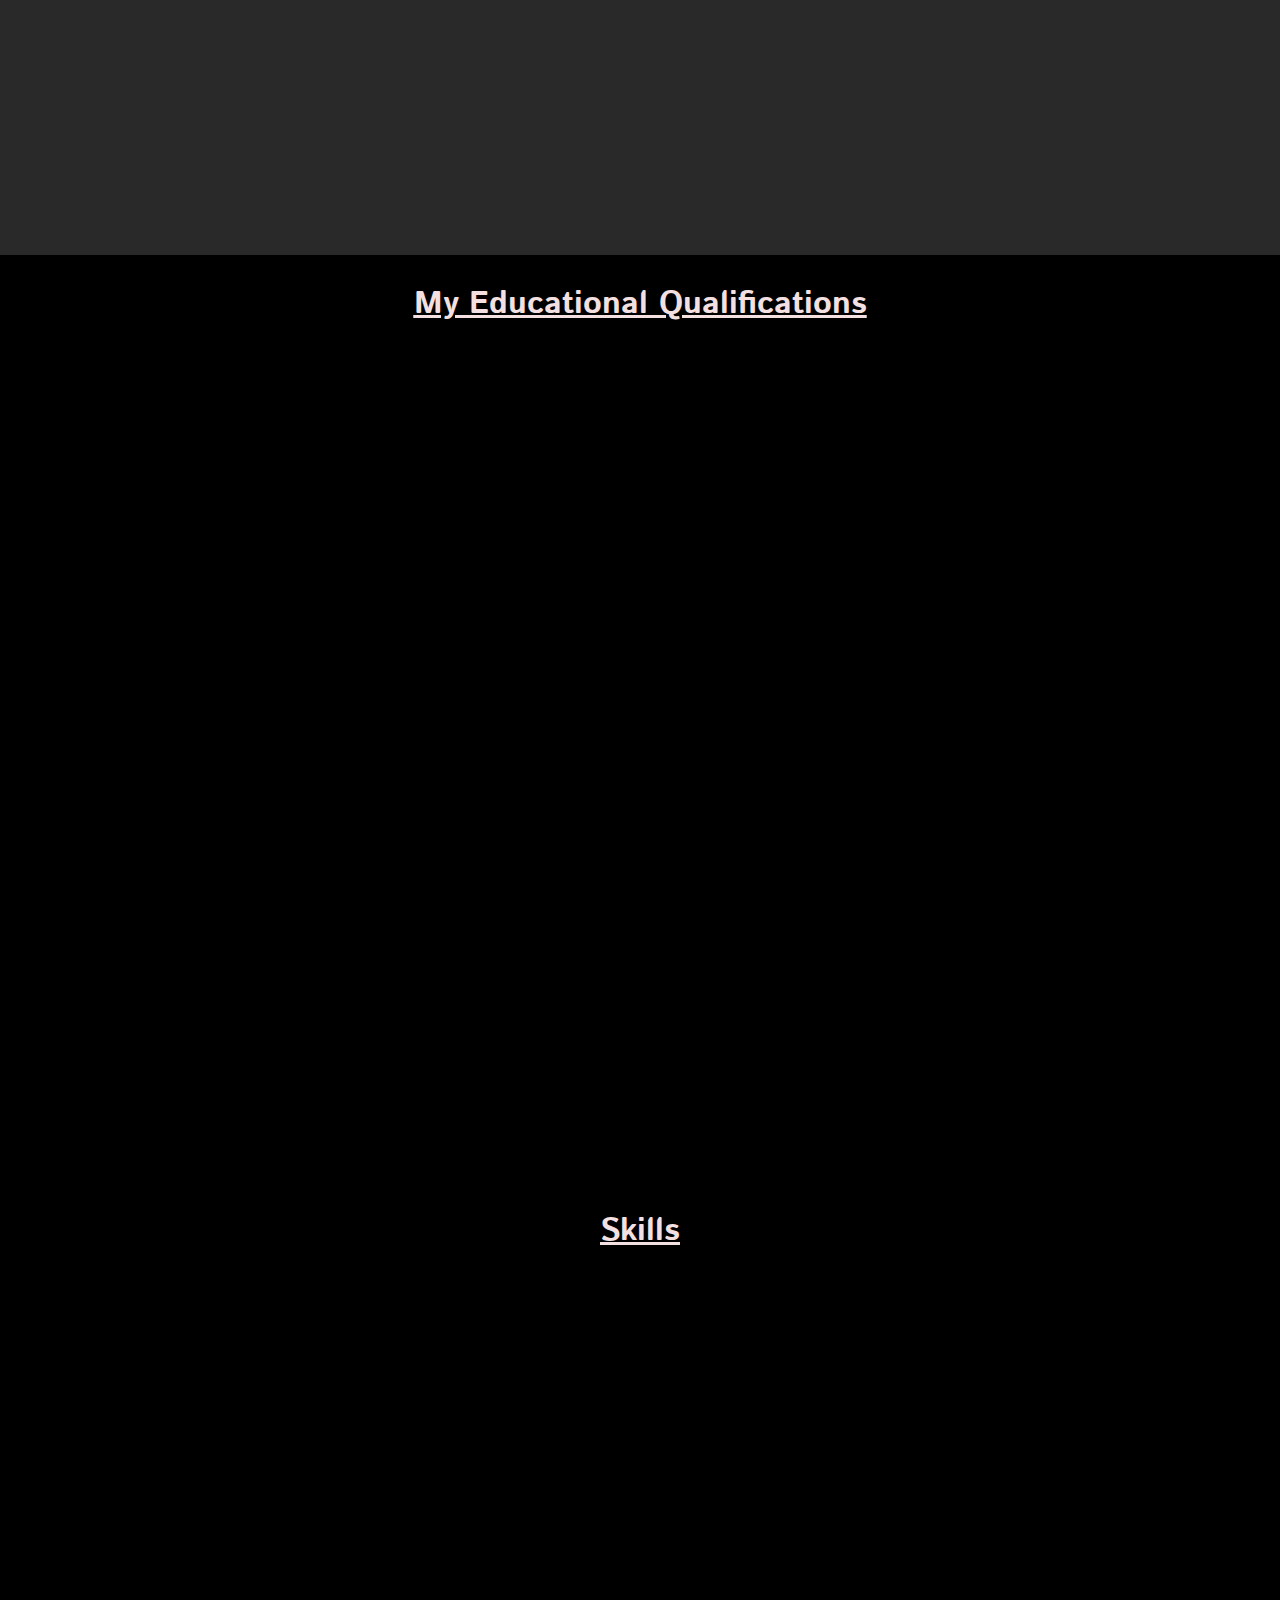
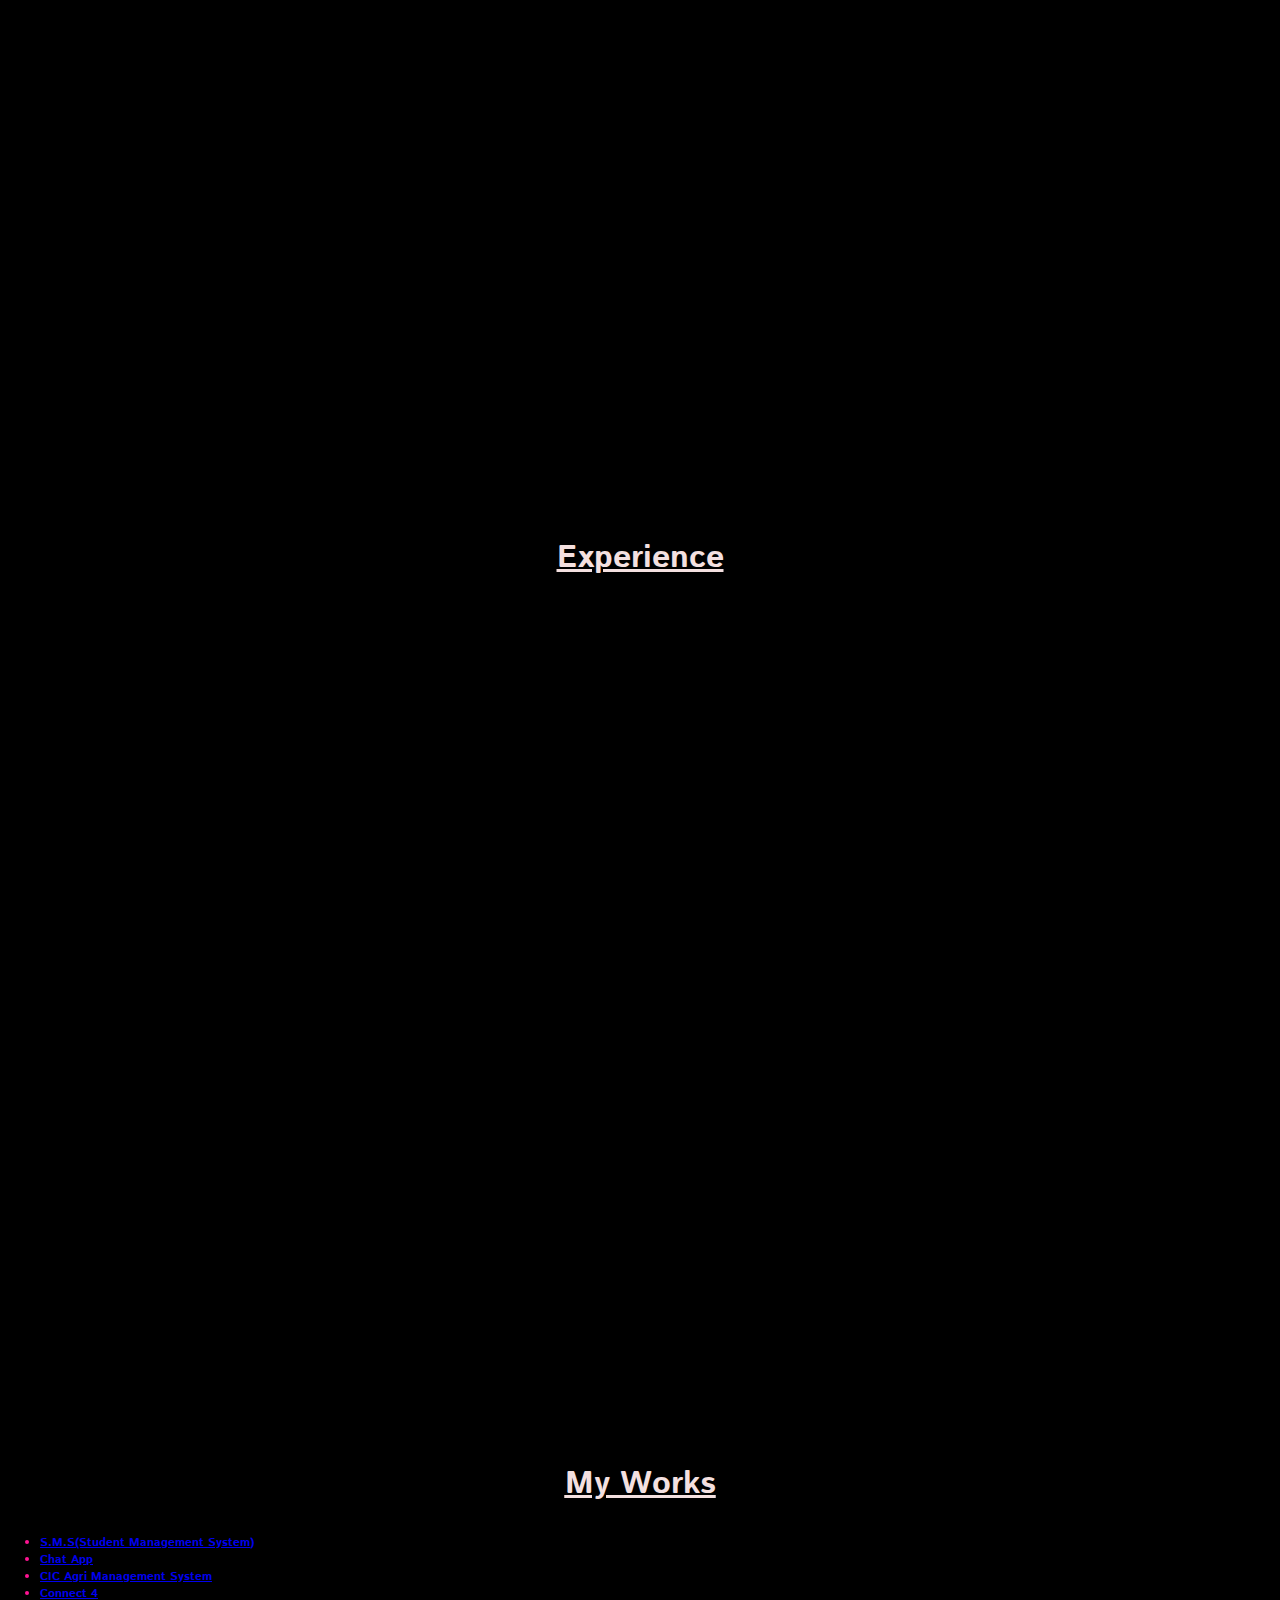
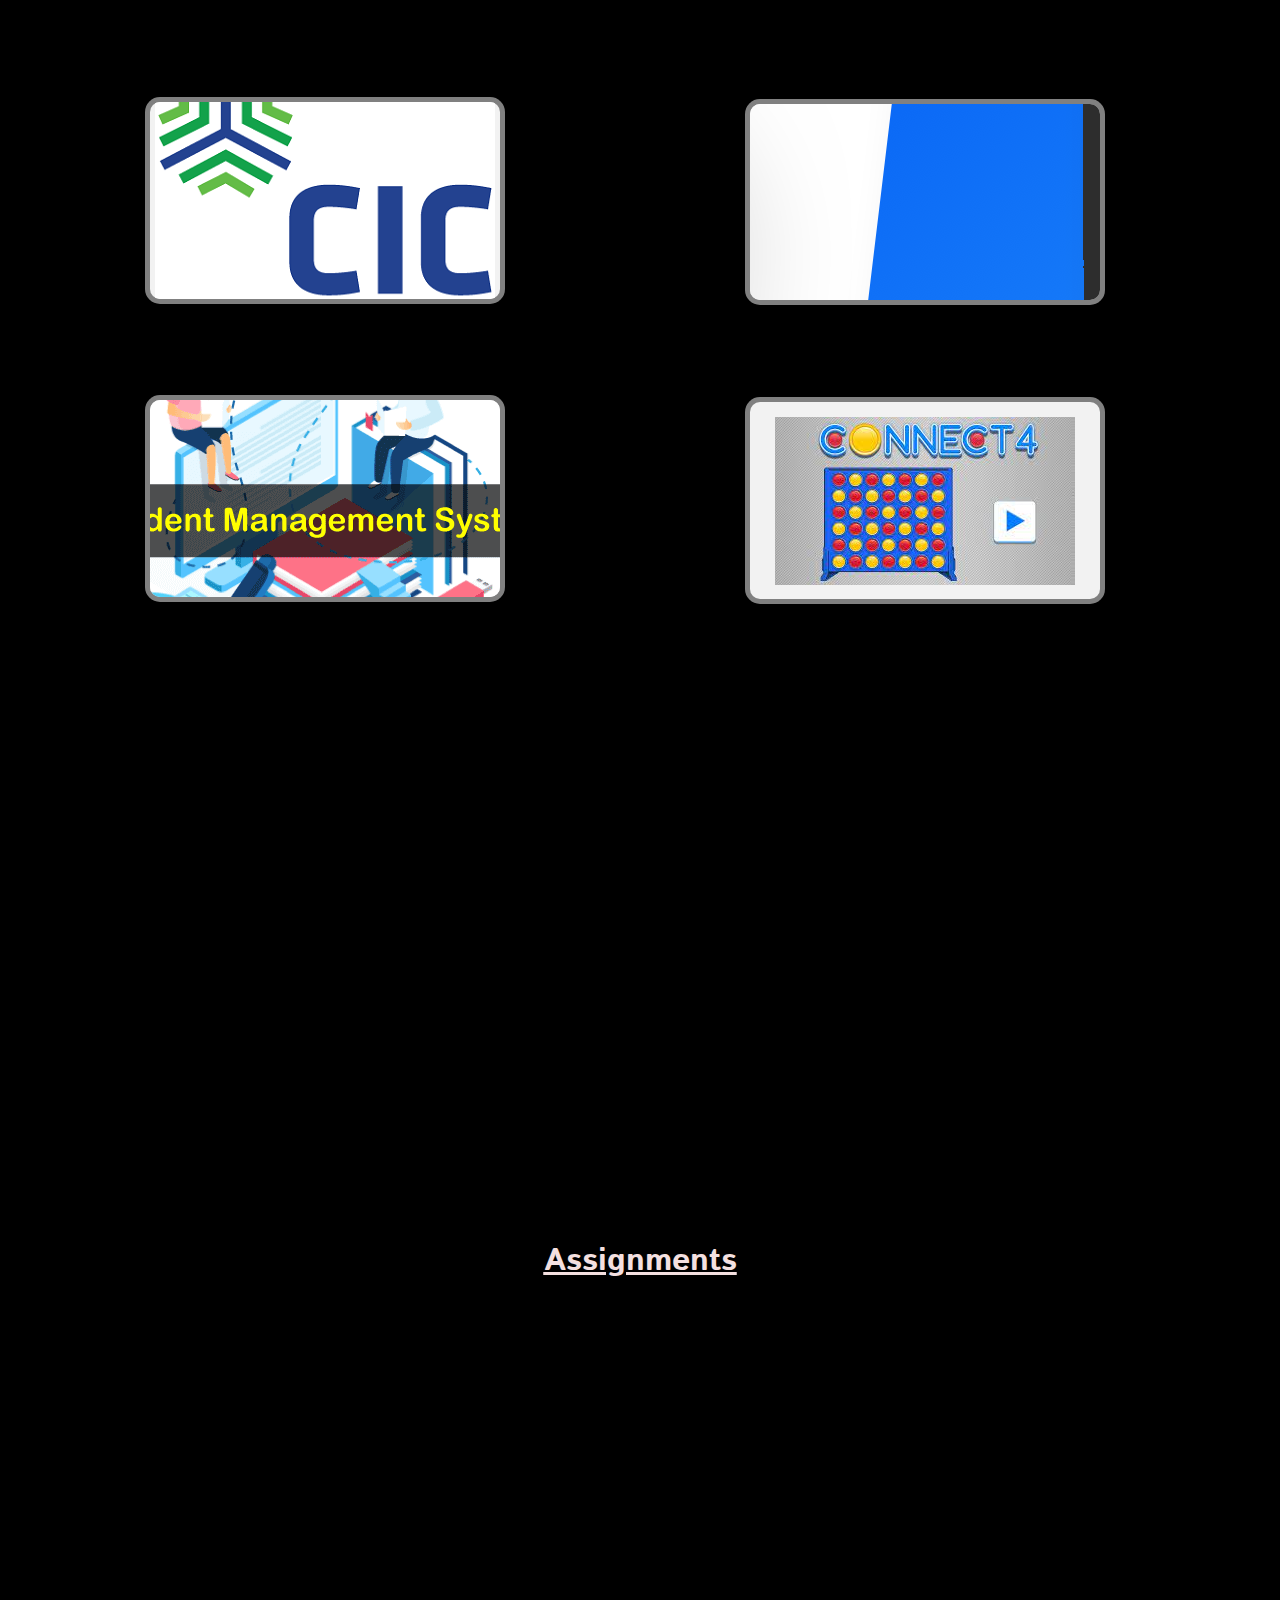
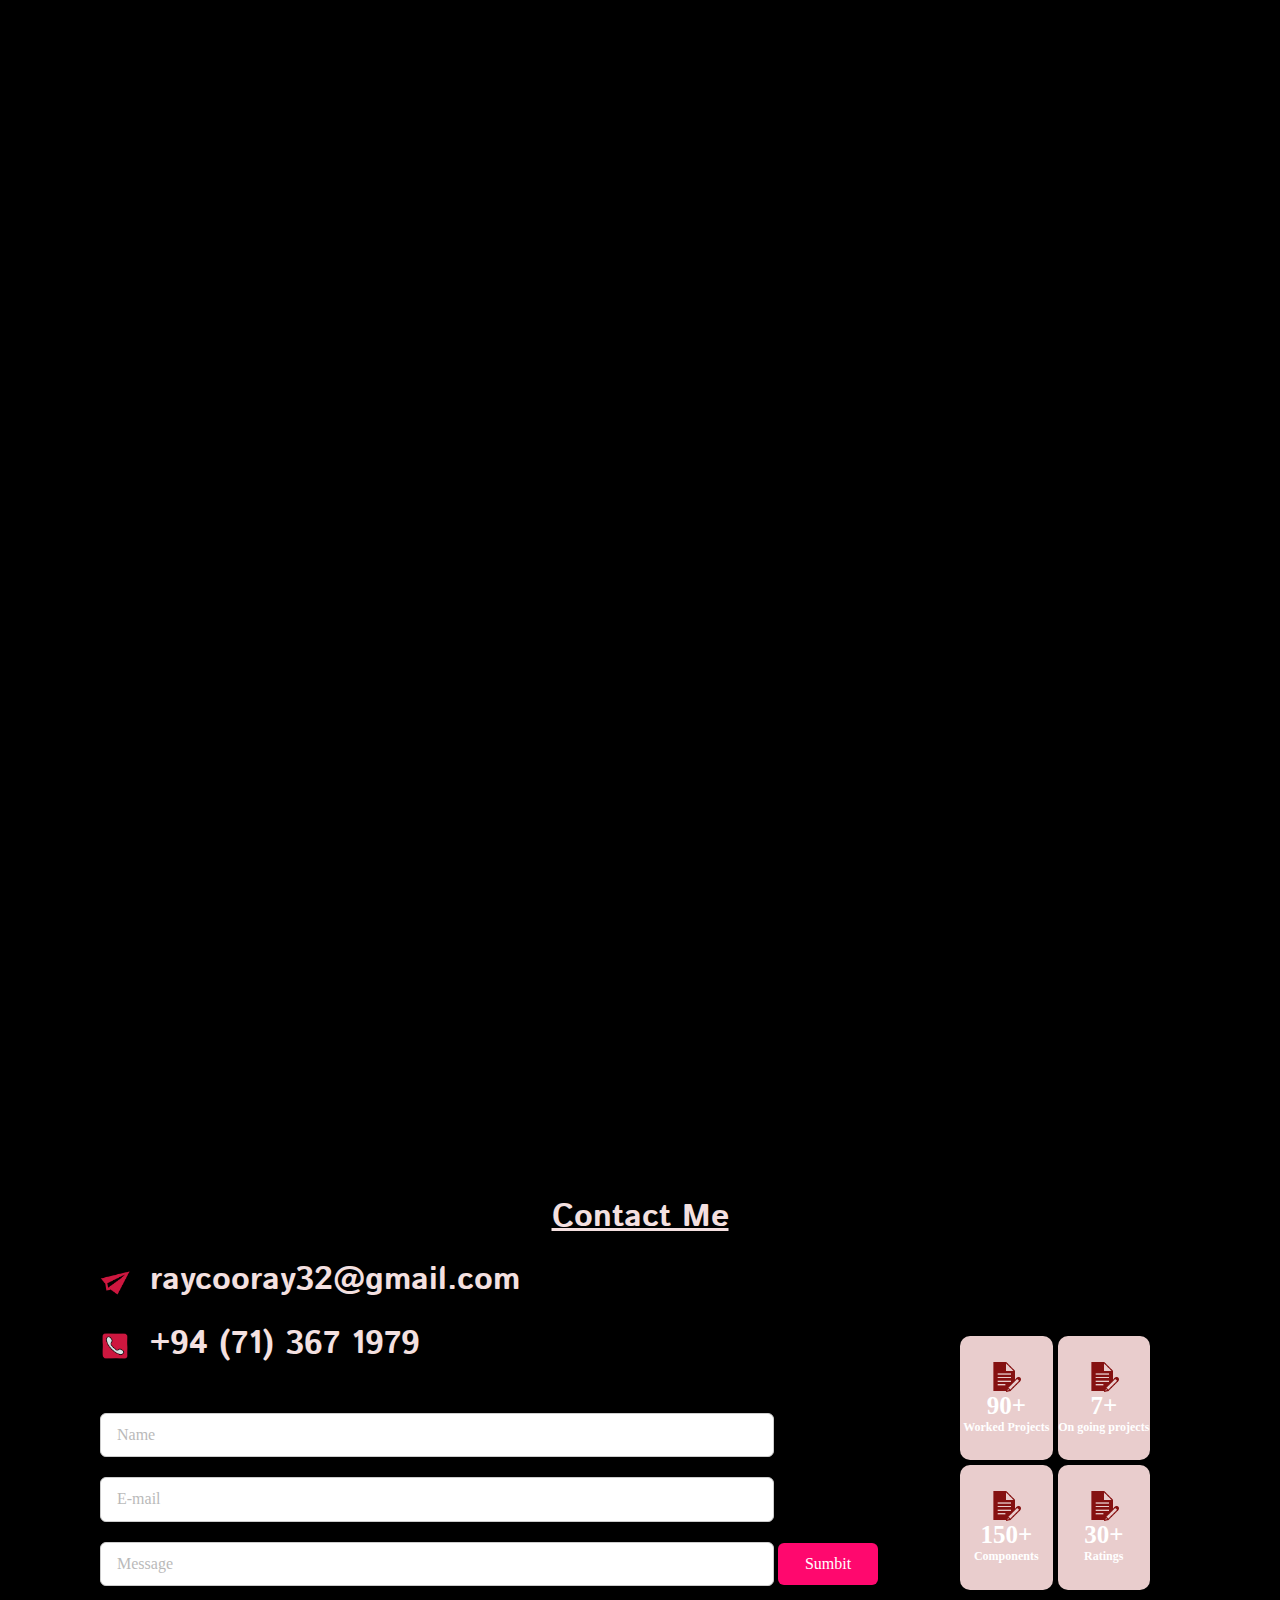
==== commit 320af868: "portfolio" ====
--- a/index.html
+++ b/index.html
@@ -3,11 +3,9 @@
 <head>
     <meta charset="UTF-8">
     <title>My PortFolio</title>
-<!--    <meta name="viewport" content="width=device-width,initial scale=1.0">-->
     <meta name="viewport" content="height=device-height,width=device-width, initial-scale=1.0, minimum-scale=1.0, maximum-scale=1.0">
 
-    <link rel="stylesheet" href="assets/fontawesome/css/all.min.css">
-    <link rel="stylesheet" href="assets/css/myportfoliostyle.css">
+
     <link rel="stylesheet" href="assets/css/normalize.css">
     <link rel="preconnect" href="https://fonts.googleapis.com">
     <link rel="preconnect" href="https://fonts.gstatic.com" crossorigin>
@@ -17,26 +15,28 @@
             rel="stylesheet"
             href="https://cdnjs.cloudflare.com/ajax/libs/animate.css/4.1.1/animate.min.css"
     />
+    <link rel="stylesheet" href="assets/css/myportfoliostyle.css">
     <link rel="stylesheet" href="assets/css/projects_css.css">
     <link rel="stylesheet" href="assets/css/about_css.css">
     <link rel="stylesheet" href="assets/css/qualification_css.css">
-    <link rel="stylesheet" href="assets/css/qualification_media_css.css">
     <link rel="stylesheet" href="assets/css/skills.css">
     <link rel="stylesheet" href="assets/css/experience_css.css">
     <link rel="stylesheet" href="assets/css/assignments.css">
     <link rel="stylesheet" href="assets/css/contactme.css">
-    <link rel="stylesheet" href="assets/css/myportforlio_media.css">
-    <link rel="stylesheet" href="assets/css/about_media_query.css">
     <link rel="preconnect" href="https://fonts.googleapis.com">
     <link rel="preconnect" href="https://fonts.gstatic.com" crossorigin>
     <link href="https://fonts.googleapis.com/css2?family=Istok+Web&family=Open+Sans:wght@300&family=Orbitron&display=swap" rel="stylesheet">
 
+<!--    mediaquery-->
+    <link rel="stylesheet" href="assets/css/about_media_query.css">
+    <link rel="stylesheet" href="assets/css/qualification_media_css.css">
+    <link rel="stylesheet" href="assets/css/my_portfolio_media.css">
 
     <link rel="preconnect" href="https://fonts.googleapis.com">
     <link rel="preconnect" href="https://fonts.gstatic.com" crossorigin>
     <link href="https://fonts.googleapis.com/css2?family=Inter:wght@100&family=Istok+Web&family=Open+Sans:wght@300&display=swap" rel="stylesheet">
-    <link rel="stylesheet" href="https://cdnjs.cloudflare.com/ajax/libs/font-awesome/6.4.2/css/all.min.css">
-    <link rel="stylesheet" href="assets/css/navigationbar.css">
+<!--    <link rel="stylesheet" href="https://cdnjs.cloudflare.com/ajax/libs/font-awesome/6.4.2/css/all.min.css">-->
+    <link rel="stylesheet" href="assets/css/navigation_bar.css">
 
 </head>
 <body>
@@ -111,7 +111,7 @@
 
 <h3 id="full">Full Stack Developer/UX UI Designer</h3>
 
-<h4><span >Hello,My Name is Rayan Cooray and this is portfolio.you will
+<h4 id="paraaboutme"><span >Hello,My Name is Rayan Cooray and this is portfolio.you will
     find some of my favorite works.One of my biggest passions
     in design is to being able to bring ideas and dreams to life.I
     identified myself a lot with profession,and therefore,i started
@@ -136,6 +136,8 @@
         <div>
             <img src="assets/images%20of%20my%20portfolio/WhatsApp%20Image%202023-10-20%20at%2013.16.21_06ed0216.jpg"  class="imageabu">
         </div>
+
+
         <div class="content1">
             <a href="#">
       <span class="titlebold">
@@ -457,7 +459,7 @@
     </main>
 
 <main id="5">
-        <h2 class="main4assinments"><u>Assignment1</u></h2>
+        <h2 class="main4assinments"><u>Assignments</u></h2>
     <div class="assignment_card1" id="assignment_card1" data-aos="fade-right"
          data-aos-duration="1000"
          data-aos-easing="ease-in-sine">
@@ -685,10 +687,8 @@
 
 <script src="assets/jquery/jquery.min.js"></script>
 <!--<script src='//cdnjs.cloudflare.com/ajax/libs/jquery/2.1.3/jquery.min.js'></script><script  src="./script.js"></script>-->
-<script src="assets/javascript/script.js"></script>
-<script src="assets/fontawesome/js/all.min.js"></script>
+<script src="assets/javascript/slider_script.js"></script>
 <script src="https://unpkg.com/aos@2.3.1/dist/aos.js"></script>
-<script src="assets/contactme/script.js"></script>
 <script>
     AOS.init();
 </script>
--- a/assets/css/myportfoliostyle.css
+++ b/assets/css/myportfoliostyle.css
@@ -1,7 +1,7 @@
 body{
     background-color: black;
-    overflow-x: hidden ;
-    /*overflow-y: hidden; !important;*/
+    /*overflow-y: hidden !important;*/
+    /*overflow-x: hidden !important;*/
 }
 
 body>main:first-child>h1{
--- a/assets/css/my_portfolio_media.css
+++ b/assets/css/my_portfolio_media.css
@@ -0,0 +1,656 @@
+@media (max-width: 768px)  {
+    body {
+        background-color: #000;
+    }
+
+    body>main:first-child>h1 {
+        color: #fff;
+    }
+
+    body>main:first-child>h1>span {
+        color: #f00;
+    }
+
+    body>main:first-child>aside {
+        z-index: 1000;
+        position: fixed;
+        top: 10px;
+        right: 20px;
+        padding: 5px;
+        border-radius: 8px;
+        background: #E9CDCD;
+        box-shadow: rgba(0, 0, 0, 0.4) 0px 2px 4px, rgba(0, 0, 0, 0.3) 0px 7px 13px -3px, rgba(0, 0, 0, 0.2) 0px -3px 0px inset;
+    }
+
+    body>main:first-child>aside>nav a {
+        margin: 5px;
+    }
+
+    body>main:first-child>aside a {
+        display: block;
+        margin-bottom: 10px;
+        text-decoration: none;
+        color: #000;
+    }
+
+    body>main:first-child>aside>nav {
+        color: #E9CDCD;
+        display: flex;
+        align-items: center;
+        left: 0;
+    }
+
+    body>main:first-child>h4 {
+        margin-left: 5px;
+        color: #fff;
+        font-family: 'Istok Web', sans-serif;
+        font-family: 'Open Sans', sans-serif;
+    }
+
+    body>main:first-child>p {
+        width: fit-content;
+        height: fit-content;
+        position: absolute;
+        left: 0;
+        right: 0;
+        bottom: 0;
+        top: 0;
+        margin: auto;
+        text-align: center;
+        font-family: 'Istok Web', sans-serif;
+        font-family: 'Open Sans', sans-serif;
+        color: #E9CDCD;
+        font-size: 30px;
+    }
+
+    body>main:first-child>p>span {
+        transition-timing-function: linear;
+        transition-property: background-color;
+        transition-duration: 10s;
+        color: #B724BA;
+    }
+
+    body>main:first-child>p>span:hover {
+        color: #B724BA;
+    }
+
+    .card {
+        position: absolute;
+        top: 40%;
+        bottom: 0;
+        left: 0;
+        right: 0;
+        margin: auto;
+        width: fit-content;
+        height: fit-content;
+        background-color: #000;
+        display: flex;
+        align-items: center;
+        justify-content: center;
+        padding: 15px 15px;
+        box-shadow: 0px 0px 20px rgba(0, 0, 0, 0.055);
+    }
+
+    .socialContainer {
+        width: 40px;
+        height: 40px;
+        background-color: rgb(44, 44, 44);
+        display: flex;
+        align-items: center;
+        justify-content: center;
+        overflow: hidden;
+        transition-duration: 0.3s;
+    }
+
+    .containerOne:hover {
+        background-color: #B724BA;
+        transition-duration: 0.3s;
+    }
+
+    .containerTwo:hover {
+        background-color: #37A6FF;
+        transition-duration: 0.3s;
+    }
+
+    .containerThree:hover {
+        background-color: #092032;
+        transition-duration: 0.3s;
+    }
+
+    .containerFour:hover {
+        background-color: #21B544;
+        transition-duration: 0.3s;
+    }
+
+    .socialContainer:active {
+        transform: scale(0.9);
+        transition-duration: 0.3s;
+    }
+
+    .socialSvg {
+        width: 25px;
+    }
+
+    .socialSvg path {
+        fill: #fff;
+    }
+
+    .socialContainer:hover .socialSvg {
+        animation: slide-in-top 0.3s both;
+    }
+
+    @keyframes slide-in-top {
+        0% {
+            transform: translateY(-50px);
+            opacity: 0;
+        }
+
+        100% {
+            transform: translateY(0);
+            opacity: 1;
+        }
+    }
+
+    #main1 {
+        position: relative;
+        width: 100vw;
+        height: 100vh;
+        background-color: #000;
+    }
+}
+
+@media (max-width: 420px) {
+    body>main:first-child>aside>nav a{
+        display: block;
+    }
+    .asideMain1{
+        width: 200px;
+    }
+
+    .navigationbar{
+        position: absolute;
+        top: 0;
+        left: 0;
+        width: 100%;
+        color: white;
+    }
+
+    body {
+        background-color: #000;
+    }
+    body>main:first-child>h1 {
+        color: #fff;
+    }
+
+    body>main:first-child>h1>span {
+        color: #f00;
+    }
+
+    body>main:first-child>aside {
+        z-index: 1000;
+        position: fixed;
+        top: 10px;
+        right: 20px;
+        padding: 5px;
+        border-radius: 8px;
+        background: #E9CDCD;
+        box-shadow: rgba(0, 0, 0, 0.4) 0px 2px 4px, rgba(0, 0, 0, 0.3) 0px 7px 13px -3px, rgba(0, 0, 0, 0.2) 0px -3px 0px inset;
+    }
+
+    body>main:first-child>aside>nav a {
+        margin: 5px;
+    }
+
+    body>main:first-child>aside a {
+        display: block;
+        margin-bottom: 10px;
+        text-decoration: none;
+        color: #000;
+    }
+
+    body>main:first-child>aside>nav {
+        color: #E9CDCD;
+        display: flex;
+        align-items: center;
+        left: 0;
+    }
+
+    body>main:first-child>h4 {
+        margin-left: 5px;
+        color: #fff;
+        font-family: 'Istok Web', sans-serif;
+        font-family: 'Open Sans', sans-serif;
+    }
+
+    body>main:first-child>p {
+        width: fit-content;
+        height: fit-content;
+        position: absolute;
+        left: 0;
+        right: 0;
+        bottom: 0;
+        top: 0;
+        margin: auto;
+        text-align: center;
+        font-family: 'Istok Web', sans-serif;
+        font-family: 'Open Sans', sans-serif;
+        color: #E9CDCD;
+        font-size: 30px;
+    }
+
+    body>main:first-child>p>span {
+        transition-timing-function: linear;
+        transition-property: background-color;
+        transition-duration: 10s;
+        color: #B724BA;
+    }
+
+    body>main:first-child>p>span:hover {
+        color: #B724BA;
+    }
+
+    .card {
+        position: absolute;
+        top: 40%;
+        bottom: 0;
+        left: 0;
+        right: 0;
+        margin: auto;
+        width: fit-content;
+        height: fit-content;
+        background-color: #000;
+        display: flex;
+        align-items: center;
+        justify-content: center;
+        padding: 15px 15px;
+        box-shadow: 0px 0px 20px rgba(0, 0, 0, 0.055);
+    }
+
+    .socialContainer {
+        width: 40px;
+        height: 40px;
+        background-color: rgb(44, 44, 44);
+        display: flex;
+        align-items: center;
+        justify-content: center;
+        overflow: hidden;
+        transition-duration: 0.3s;
+    }
+
+    .containerOne:hover {
+        background-color: #B724BA;
+        transition-duration: 0.3s;
+    }
+
+    .containerTwo:hover {
+        background-color: #37A6FF;
+        transition-duration: 0.3s;
+    }
+
+    .containerThree:hover {
+        background-color: #092032;
+        transition-duration: 0.3s;
+    }
+
+    .containerFour:hover {
+        background-color: #21B544;
+        transition-duration: 0.3s;
+    }
+
+    .socialContainer:active {
+        transform: scale(0.9);
+        transition-duration: 0.3s;
+    }
+
+    .socialSvg {
+        width: 25px;
+    }
+
+    .socialSvg path {
+        fill: #fff;
+    }
+
+    .socialContainer:hover .socialSvg {
+        animation: slide-in-top 0.3s both;
+    }
+
+    @keyframes slide-in-top {
+        0% {
+            transform: translateY(-50px);
+            opacity: 0;
+        }
+
+        100% {
+            transform: translateY(0);
+            opacity: 1;
+        }
+    }
+
+    #main1 {
+        position: relative;
+        width: 100vw;
+        height: 100vh;
+        background-color: #000;
+    }}
+
+@media (max-width: 771px)  {
+    body {
+        background-color: #000;
+    }
+
+    body>main:first-child>h1 {
+        color: #fff;
+    }
+
+    body>main:first-child>h1>span {
+        color: #f00;
+    }
+
+    body>main:first-child>aside {
+        z-index: 1000;
+        position: fixed;
+        top: 10px;
+        right: 20px;
+        padding: 5px;
+        border-radius: 8px;
+        background: #E9CDCD;
+        box-shadow: rgba(0, 0, 0, 0.4) 0px 2px 4px, rgba(0, 0, 0, 0.3) 0px 7px 13px -3px, rgba(0, 0, 0, 0.2) 0px -3px 0px inset;
+    }
+
+    body>main:first-child>aside>nav a {
+        margin: 5px;
+    }
+
+    body>main:first-child>aside a {
+        display: block;
+        margin-bottom: 10px;
+        text-decoration: none;
+        color: #000;
+    }
+
+    body>main:first-child>aside>nav {
+        color: #E9CDCD;
+        display: flex;
+        align-items: center;
+        left: 0;
+    }
+
+    body>main:first-child>h4 {
+        margin-left: 5px;
+        color: #fff;
+        font-family: 'Istok Web', sans-serif;
+        font-family: 'Open Sans', sans-serif;
+    }
+
+    body>main:first-child>p {
+        width: fit-content;
+        height: fit-content;
+        position: absolute;
+        left: 0;
+        right: 0;
+        bottom: 0;
+        top: 0;
+        margin: auto;
+        text-align: center;
+        font-family: 'Istok Web', sans-serif;
+        font-family: 'Open Sans', sans-serif;
+        color: #E9CDCD;
+        font-size: 20px;
+    }
+
+    body>main:first-child>p>span {
+        transition-timing-function: linear;
+        transition-property: background-color;
+        transition-duration: 10s;
+        color: #B724BA;
+    }
+
+    body>main:first-child>p>span:hover {
+        color: #B724BA;
+    }
+
+    .card {
+        position: absolute;
+        top: 40%;
+        bottom: 0;
+        left: 0;
+        right: 0;
+        margin: auto;
+        width: fit-content;
+        height: fit-content;
+        background-color: #000;
+        display: flex;
+        align-items: center;
+        justify-content: center;
+        padding: 15px 15px;
+        box-shadow: 0px 0px 20px rgba(0, 0, 0, 0.055);
+    }
+
+    .socialContainer {
+        width: 40px;
+        height: 40px;
+        background-color: rgb(44, 44, 44);
+        display: flex;
+        align-items: center;
+        justify-content: center;
+        overflow: hidden;
+        transition-duration: 0.3s;
+    }
+
+    .containerOne:hover {
+        background-color: #B724BA;
+        transition-duration: 0.3s;
+    }
+
+    .containerTwo:hover {
+        background-color: #37A6FF;
+        transition-duration: 0.3s;
+    }
+
+    .containerThree:hover {
+        background-color: #092032;
+        transition-duration: 0.3s;
+    }
+
+    .containerFour:hover {
+        background-color: #21B544;
+        transition-duration: 0.3s;
+    }
+
+    .socialContainer:active {
+        transform: scale(0.9);
+        transition-duration: 0.3s;
+    }
+
+    .socialSvg {
+        width: 25px;
+    }
+
+    .socialSvg path {
+        fill: #fff;
+    }
+
+    .socialContainer:hover .socialSvg {
+        animation: slide-in-top 0.3s both;
+    }
+
+    @keyframes slide-in-top {
+        0% {
+            transform: translateY(-50px);
+            opacity: 0;
+        }
+
+        100% {
+            transform: translateY(0);
+            opacity: 1;
+        }
+    }
+
+    #main1 {
+        position: relative;
+        width: 100vw;
+        height: 100vh;
+        background-color: #000;
+    }
+}
+
+@media (max-width: 814px)  {
+    body {
+        background-color: #000;
+    }
+
+    body>main:first-child>h1 {
+        color: #fff;
+    }
+
+    body>main:first-child>h1>span {
+        color: #f00;
+    }
+
+    body>main:first-child>aside {
+        z-index: 1000;
+        position: fixed;
+        top: 10px;
+        right: 20px;
+        padding: 5px;
+        border-radius: 8px;
+        background: #E9CDCD;
+        box-shadow: rgba(0, 0, 0, 0.4) 0px 2px 4px, rgba(0, 0, 0, 0.3) 0px 7px 13px -3px, rgba(0, 0, 0, 0.2) 0px -3px 0px inset;
+    }
+
+    body>main:first-child>aside>nav a {
+        margin: 5px;
+    }
+
+    body>main:first-child>aside a {
+        display: block;
+        margin-bottom: 10px;
+        text-decoration: none;
+        color: #000;
+    }
+
+    body>main:first-child>aside>nav {
+        color: #E9CDCD;
+        display: flex;
+        align-items: center;
+        left: 0;
+    }
+
+    body>main:first-child>h4 {
+        margin-left: 5px;
+        color: #fff;
+        font-family: 'Istok Web', sans-serif;
+        font-family: 'Open Sans', sans-serif;
+    }
+
+    body>main:first-child>p {
+        width: fit-content;
+        height: fit-content;
+        position: absolute;
+        left: 0;
+        right: 0;
+        bottom: 0;
+        top: 0;
+        margin: auto;
+        text-align: center;
+        font-family: 'Istok Web', sans-serif;
+        font-family: 'Open Sans', sans-serif;
+        color: #E9CDCD;
+        font-size: 45px;
+    }
+
+    body>main:first-child>p>span {
+        transition-timing-function: linear;
+        transition-property: background-color;
+        transition-duration: 10s;
+        color: #B724BA;
+    }
+
+    body>main:first-child>p>span:hover {
+        color: #B724BA;
+    }
+
+    .card {
+        position: absolute;
+        top: 40%;
+        bottom: 0;
+        left: 0;
+        right: 0;
+        margin: auto;
+        width: fit-content;
+        height: fit-content;
+        background-color: #000;
+        display: flex;
+        align-items: center;
+        justify-content: center;
+        padding: 15px 15px;
+        box-shadow: 0px 0px 20px rgba(0, 0, 0, 0.055);
+    }
+
+    .socialContainer {
+        width: 40px;
+        height: 40px;
+        background-color: rgb(44, 44, 44);
+        display: flex;
+        align-items: center;
+        justify-content: center;
+        overflow: hidden;
+        transition-duration: 0.3s;
+    }
+
+    .containerOne:hover {
+        background-color: #B724BA;
+        transition-duration: 0.3s;
+    }
+
+    .containerTwo:hover {
+        background-color: #37A6FF;
+        transition-duration: 0.3s;
+    }
+
+    .containerThree:hover {
+        background-color: #092032;
+        transition-duration: 0.3s;
+    }
+
+    .containerFour:hover {
+        background-color: #21B544;
+        transition-duration: 0.3s;
+    }
+
+    .socialContainer:active {
+        transform: scale(0.9);
+        transition-duration: 0.3s;
+    }
+
+    .socialSvg {
+        width: 25px;
+    }
+
+    .socialSvg path {
+        fill: #fff;
+    }
+
+    .socialContainer:hover .socialSvg {
+        animation: slide-in-top 0.3s both;
+    }
+
+    @keyframes slide-in-top {
+        0% {
+            transform: translateY(-50px);
+            opacity: 0;
+        }
+
+        100% {
+            transform: translateY(0);
+            opacity: 1;
+        }
+    }
+
+    #main1 {
+        position: relative;
+        width: 100vw;
+        height: 100vh;
+        background-color: #000;
+    }
+}